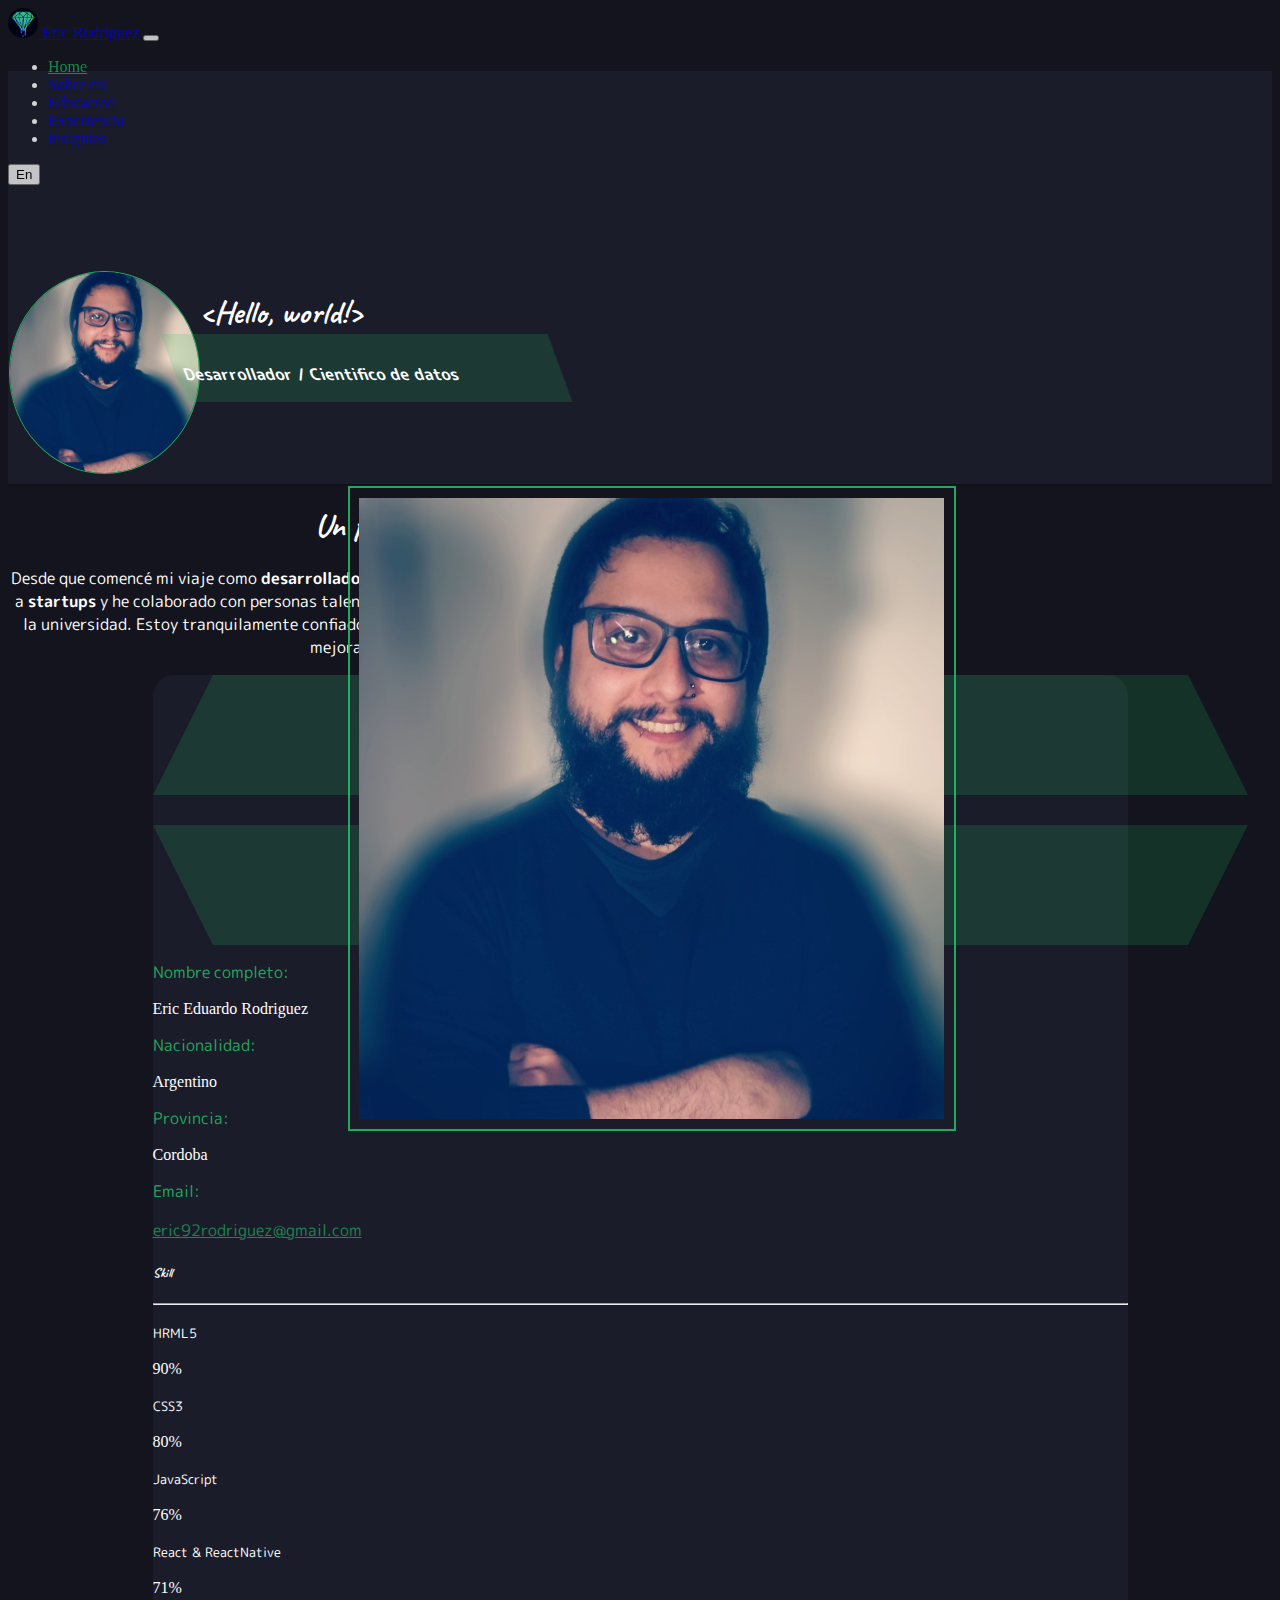
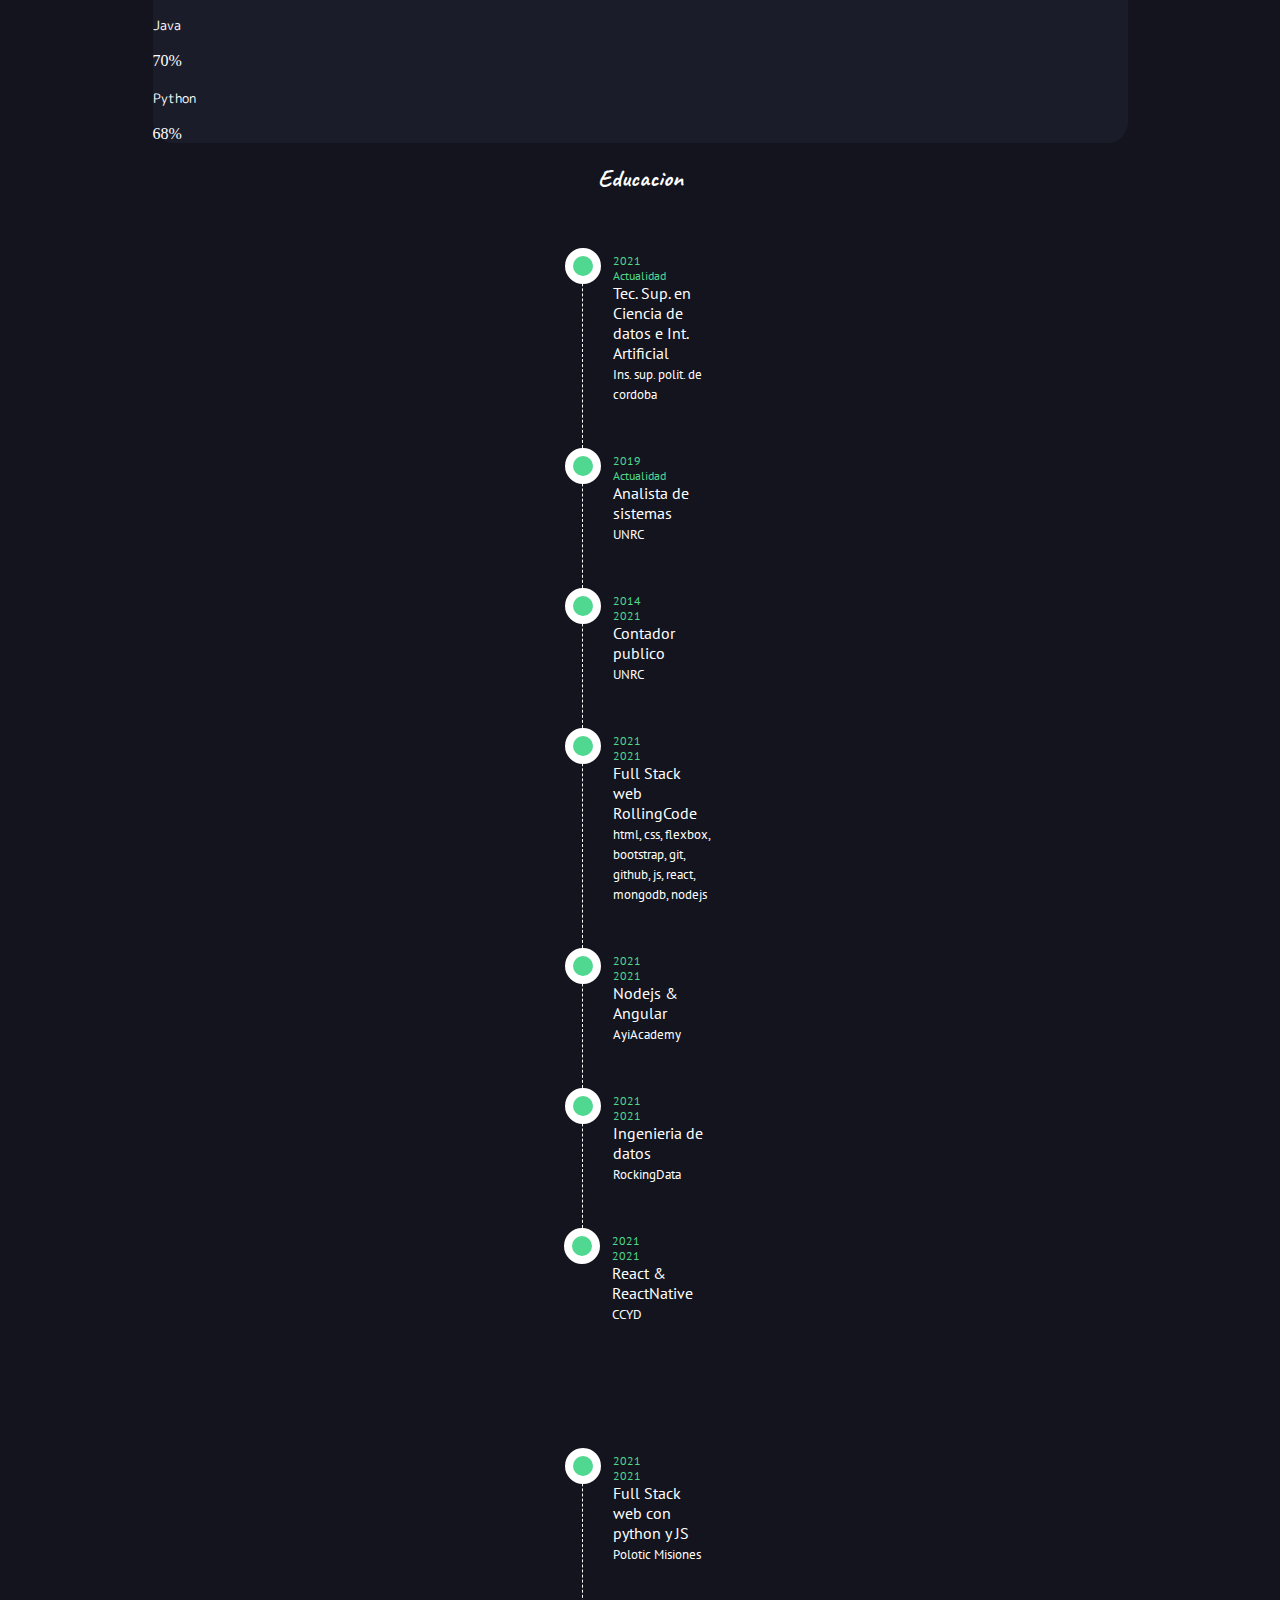
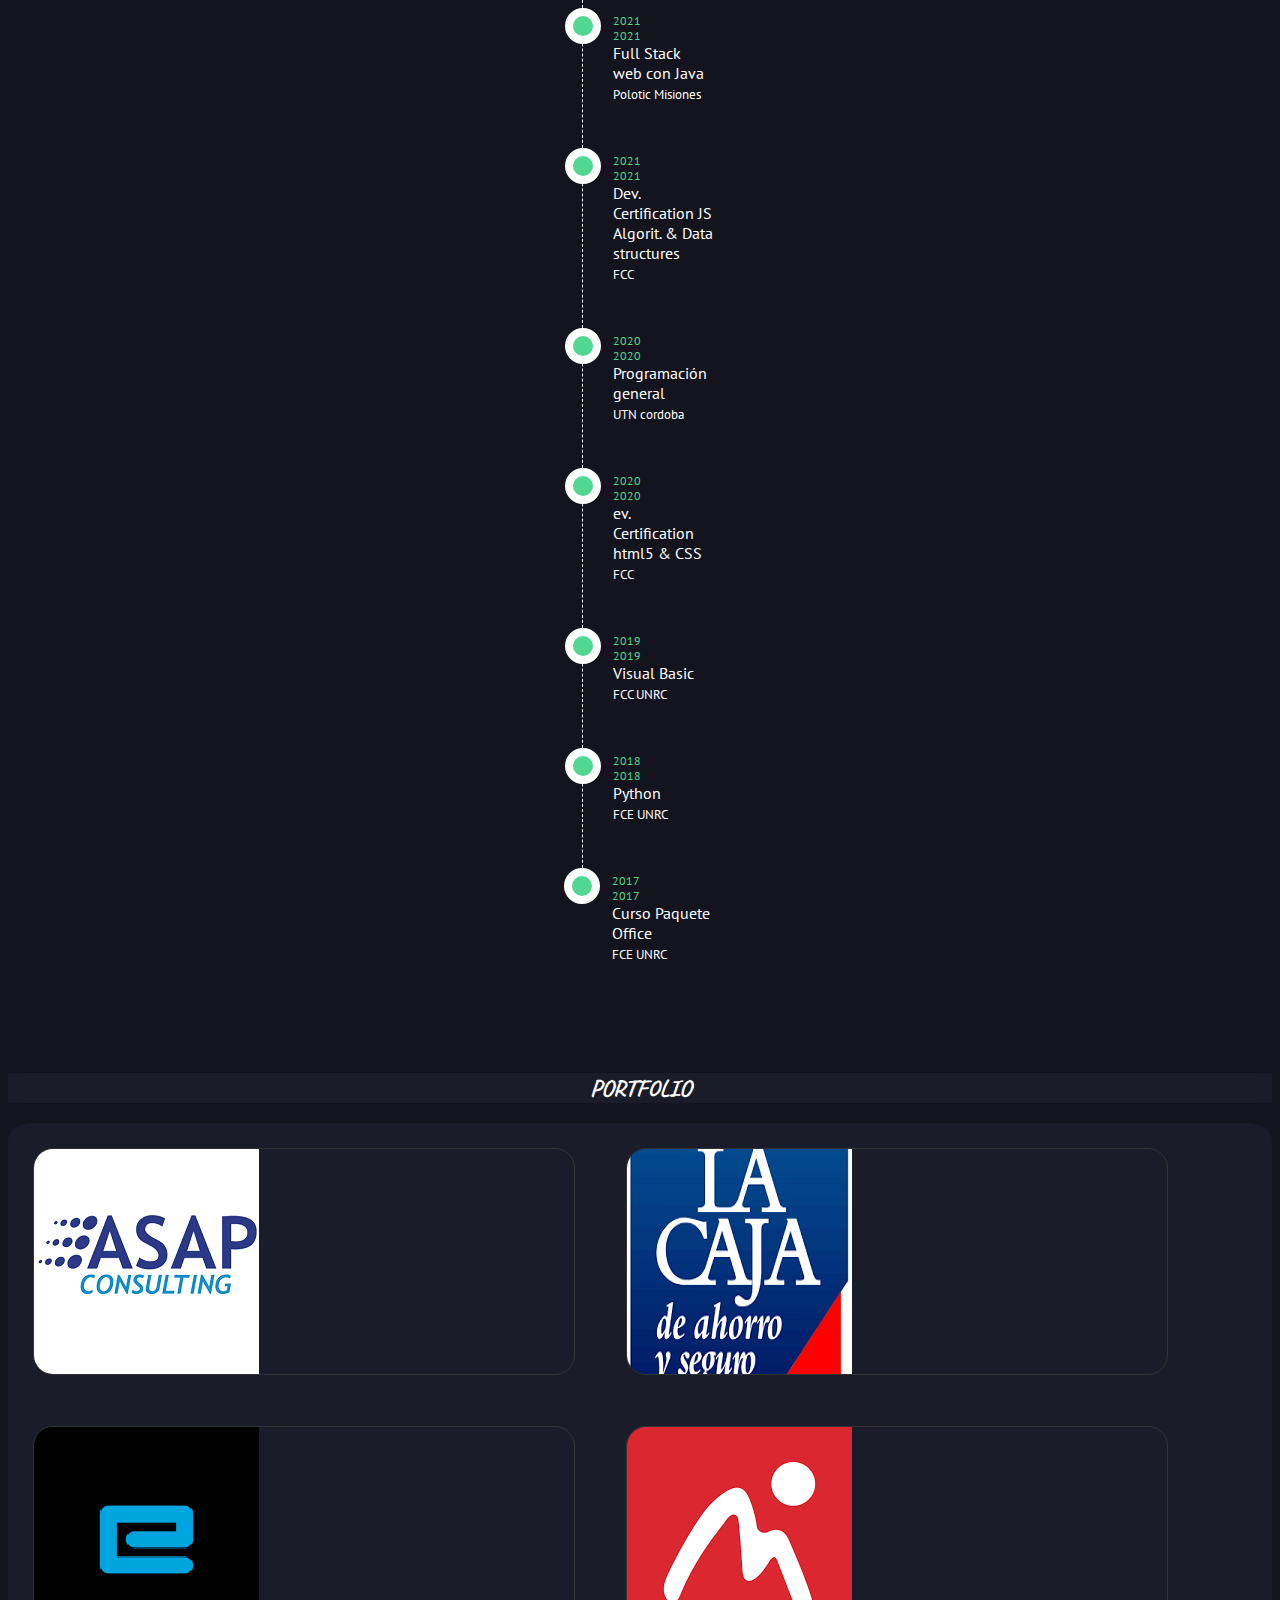
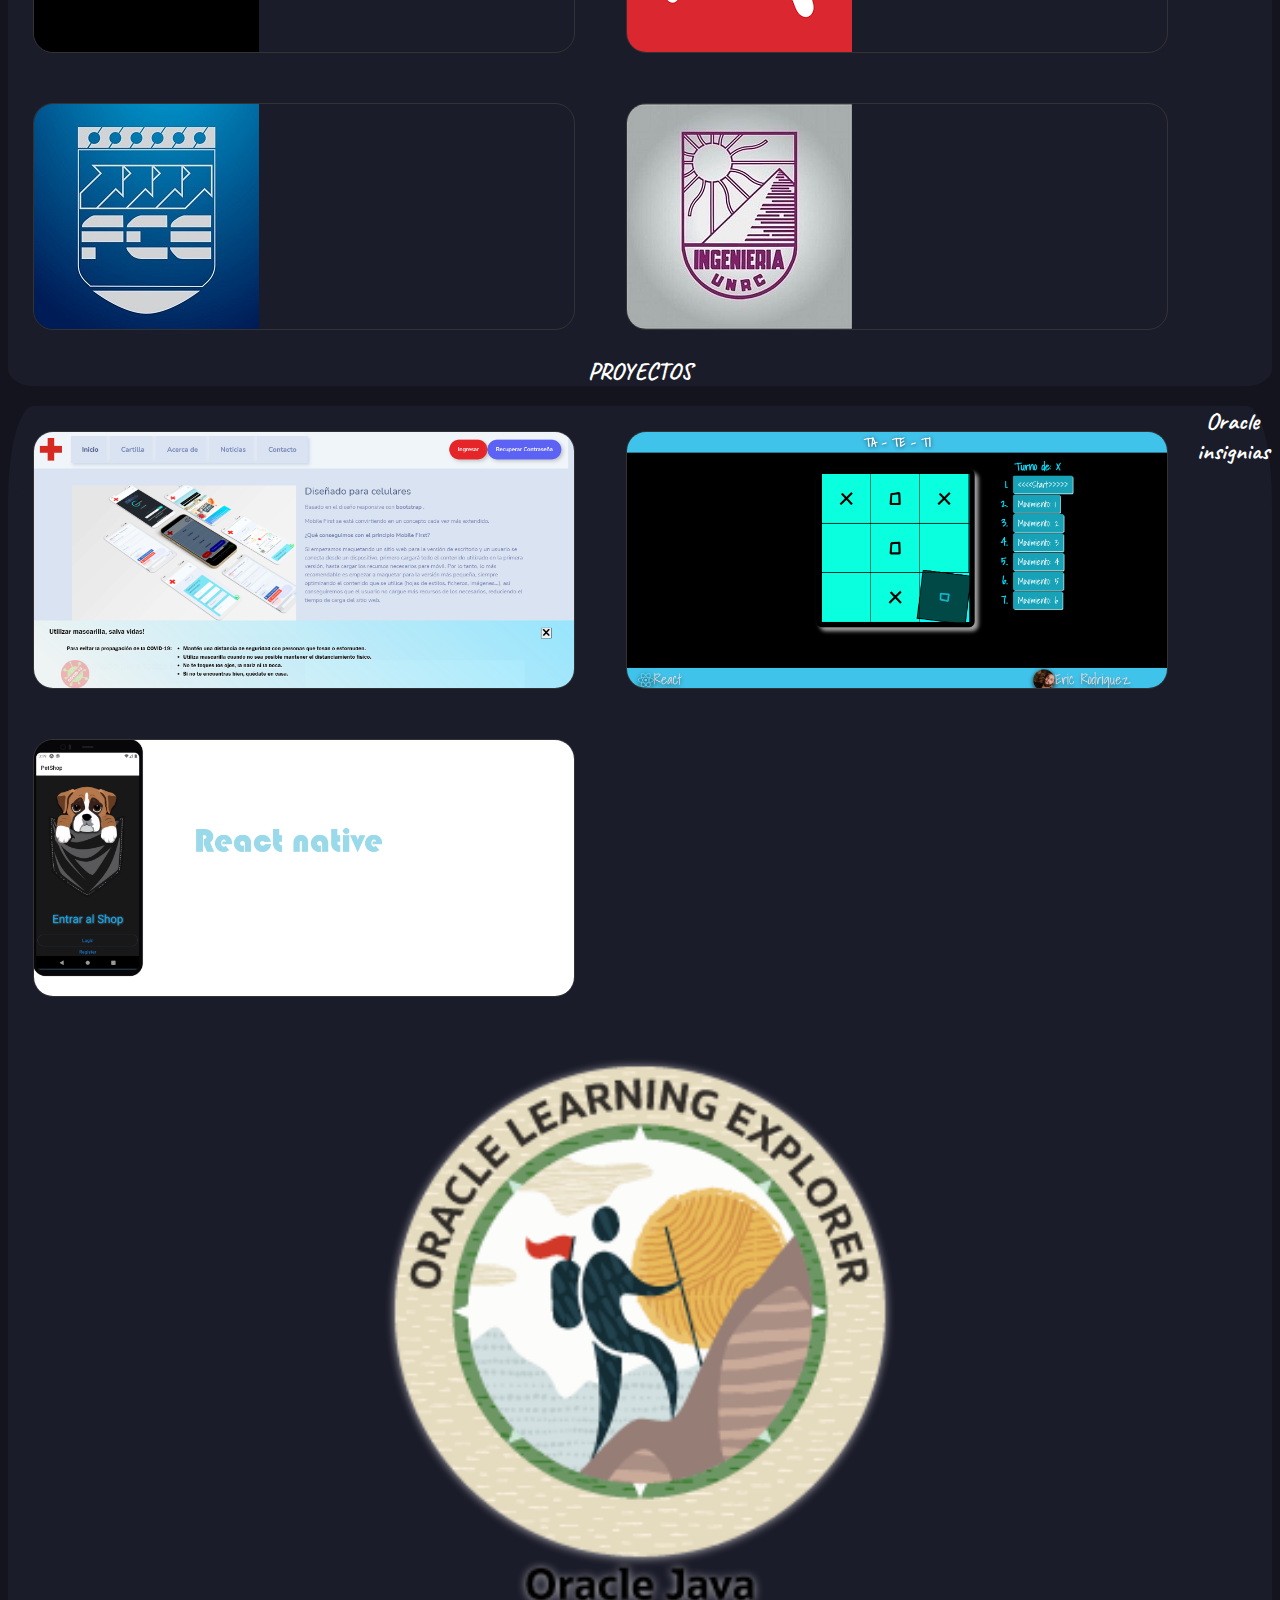
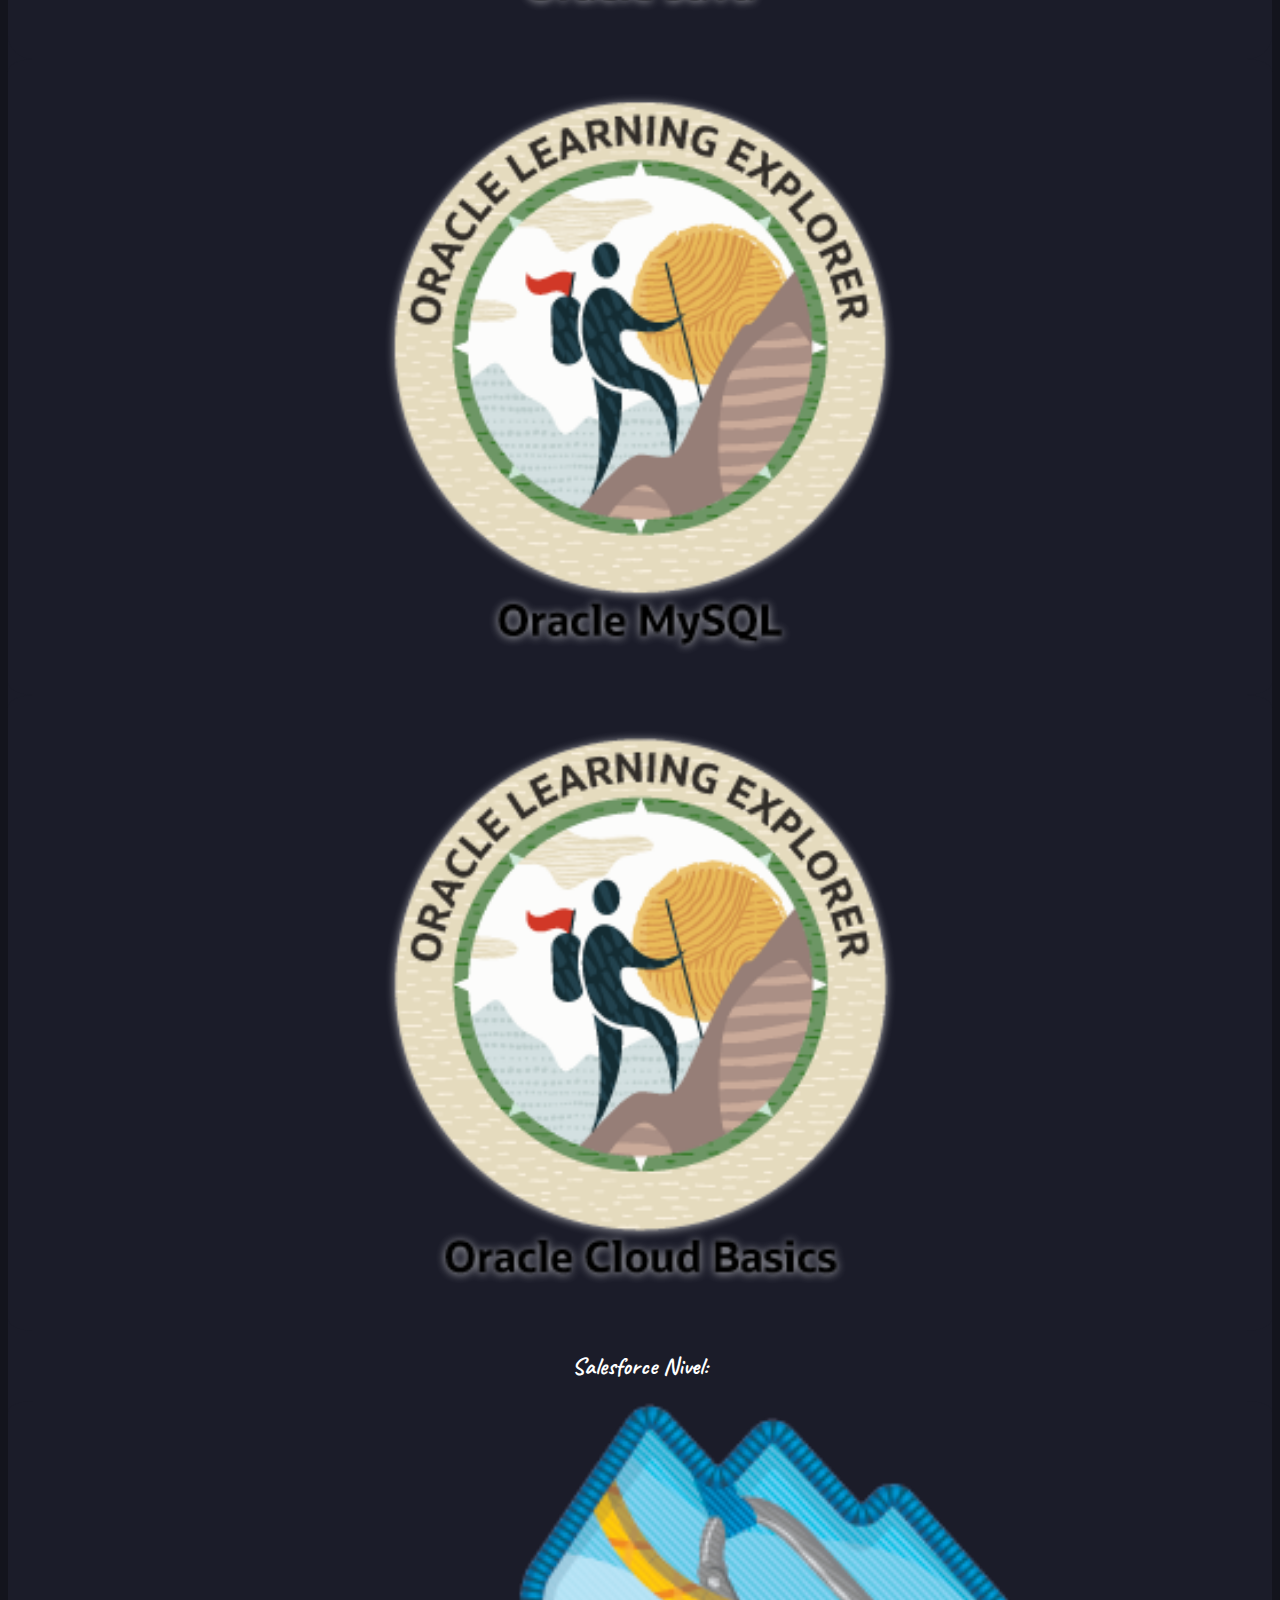
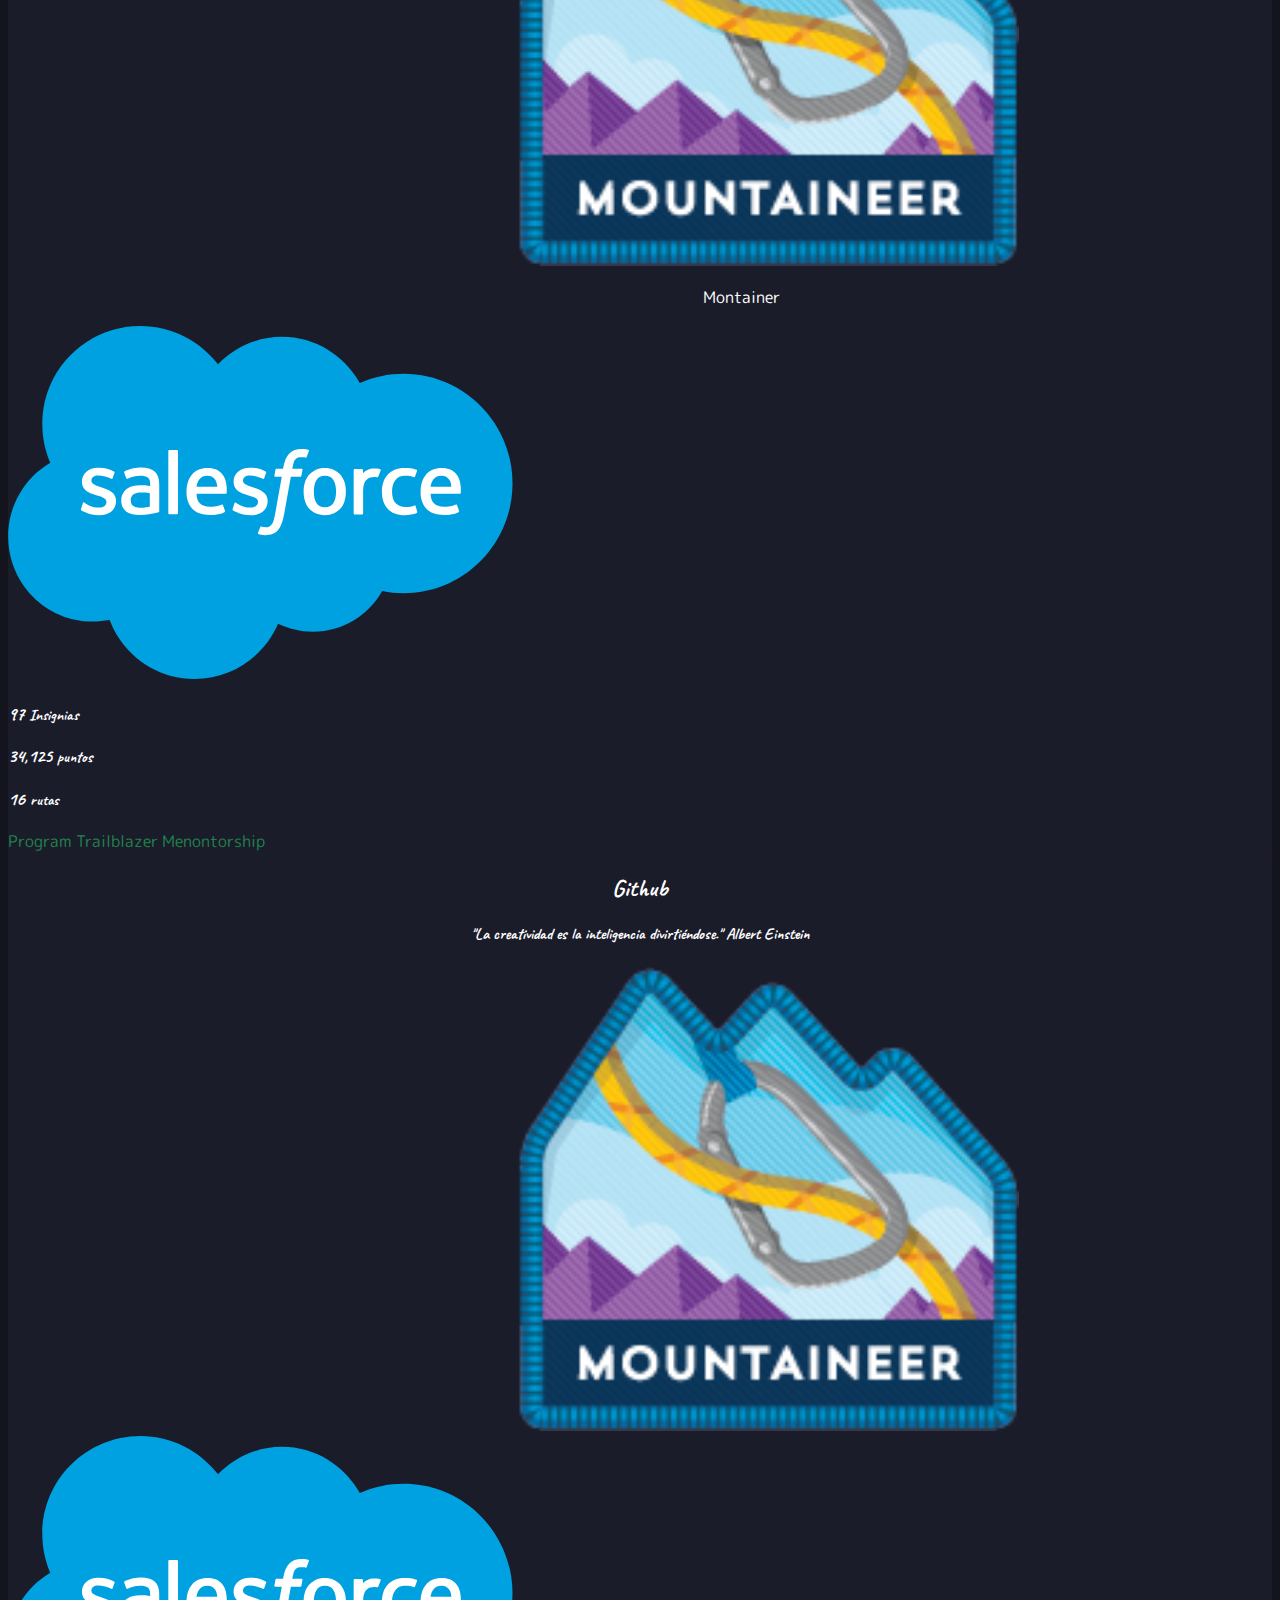
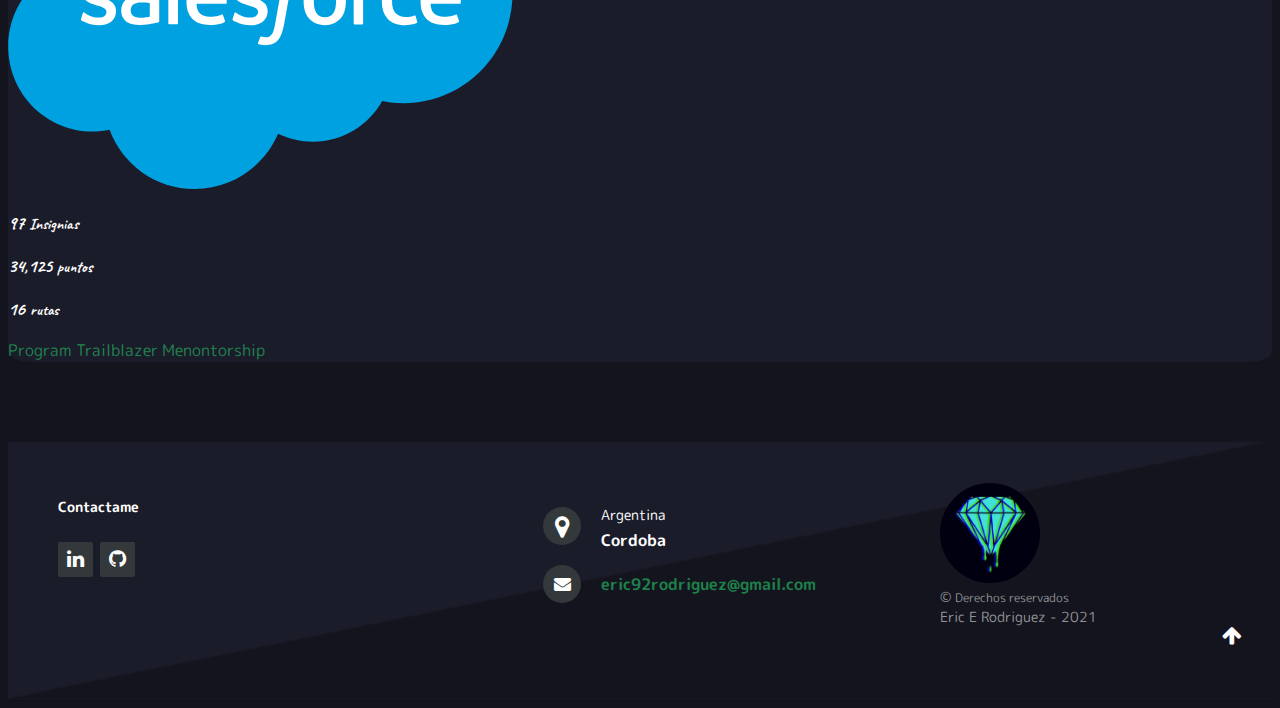
==== index.html @ 69ea4e92 "fonts" ====
<!doctype html>
<html lang="en">

<head>
    <!-- Required meta tags -->
    <meta charset="utf-8">
    <meta name="viewport" content="width=device-width, initial-scale=1">

    <link rel="stylesheet" href="style.css">

    <!-- favicon -->
    <link rel="icon" type="image/png" href="/assets/image/diamondico.png">

    <!-- Bootstrap CSS -->
    <link href="https://cdn.jsdelivr.net/npm/bootstrap@5.0.2/dist/css/bootstrap.min.css" rel="stylesheet" integrity="sha384-EVSTQN3/azprG1Anm3QDgpJLIm9Nao0Yz1ztcQTwFspd3yD65VohhpuuCOmLASjC" crossorigin="anonymous">


    <link href="//netdna.bootstrapcdn.com/font-awesome/4.1.0/css/font-awesome.min.css" rel="stylesheet">


    <title>Hello, world!</title>
</head>

<body>


    <nav class="navbar  navbar-expand-lg navbar-dark bg-dark fixed-top ">
        <div class="container-fluid">
            <a class="navbar-brand" href="#">
                <img src="/assets/image/diamondico.png" alt="" width="30" height="30"> Eric Rodriguez</a>
            <button class="navbar-toggler" type="button" data-bs-toggle="collapse" data-bs-target="#navbarSupportedContent" aria-controls="navbarSupportedContent" aria-expanded="false" aria-label="Toggle navigation">
            <span class="navbar-toggler-icon"></span>
          </button>
            <div class="collapse navbar-collapse" id="navbarSupportedContent">
                <ul class="navbar-nav me-auto mb-2 mb-lg-0">
                    <li class="nav-item">
                        <a class="nav-link active" aria-current="page" href="#" style="color: #0EAC53;">Home</a>
                    </li>
                    <li class="nav-item">
                        <a class="nav-link" href="#about">Sobre mi</a>
                    </li>
                    <li class="nav-item">
                        <a class="nav-link" href="#edu">Educacion</a>
                    </li>
                    <li class="nav-item">
                        <a class="nav-link" href="#exp">Experiencia</a>
                    </li>
                    <li class="nav-item">
                        <a class="nav-link" href="#badg" tabindex="1" aria="true">Insignias</a>
                    </li>
                </ul>
            </div>
            <div class="collapse navbar-collapse" id="navbarSupportedContent" style="margin-right: -50%;">
                <button class="btn btn-outline-success my-2 my-sm-0" type="submit">En</button>
            </div>
        </div>
    </nav>

    <div class="card-distributed">

        <div class="container" id="firstDiv">
            <div class="container" style=" display: flex;padding-top: 10%; align-items: stretch;"><img src="/assets/image/fotos/fc56da23-2086-4c98-8334-37c5fd02825ajgv.jpg" class="img-fluid rounded-start p-1 m-lg-2" alt="Foto de perfil de Eric" id="ericCirce">
                <h1 style="text-align: start; align-items: center;">
                    <h1>&lt;Hello, world!&gt;</h1>
                    <div id="paralelograma">
                        <p style="font-family: sans-serif">Desarrollador / Cientifico de datos</p>
                    </div>

                </h1>

            </div>


        </div>
    </div>

    <div class="container" style="text-align: center;max-width: 800px;" id="about">
        <h1 style="text-align: center">Un poco sobre mi</h1>
        <p style="text-align: center">‎Desde que comencé mi viaje como <b>desarrollador</b> , he hecho trabajo remoto para <b>consultoras</b> , he asesorado a <b>startups</b> y he colaborado con personas talentosas para crear productos digitales para uso <b>educativo</b> en la universidad.
            Estoy tranquilamente confiado, naturalmente curioso, y perpetuamente trabajando en la mejora de mis habilidades.‎</p>
    </div>

    <div class="container">
        <div style="display: flex;
        align-items: center;
        justify-content: center;">
            <div class="card mb-4 m-4 p-4" style="max-width: 1000px;display: flex;
            align-items: center;
            justify-content: end;" id="cardStyle">
                <div class="row g-0">
                    <div class="col-md-4">
                        <div class="trapecio"></div>
                        <div class="shape">

                            <img src="/assets/image/fotos/fc56da23-2086-4c98-8334-37c5fd02825ajgv.jpg" class="img-fluid rounded-start" alt="Foto de perfil de Eric" id="ericCirc"></div>
                        <div class="trapecio-top"></div>
                        <p>
                            <p id="fontGreen">Nombre completo:</p> Eric Eduardo Rodriguez</p>
                        <p>
                            <p id="fontGreen">Nacionalidad:</p> Argentino</p>
                        <p>
                            <p id="fontGreen">Provincia:</p> Cordoba</p>
                        <p>
                            <p id="fontGreen">Email:</p>
                            <p><a href="mailto:eric92rodriguez@gmail.com" id="link">eric92rodriguez@gmail.com</a></p>
                        </p>


                    </div>
                    <div class="col-md-8">
                        <div class="card-body">
                            <h5 class="card-title">Skill</h5>
                            <hr>
                            <p class="card-text"><small class="text-muted">HRML5</small></p>
                            <div class="progress-bar w-90 bg-success progress-bar" style="width: 90%;">90%</div>
                            <p class=" card-text"><small class="text-muted">CSS3</small></p>
                            <div class="progress-bar w-80 bg-success progress-bar" style="width: 80%;">80%</div>
                            <p class="card-text"><small class="text-muted">JavaScript</small></p>
                            <div class="progress-bar w-76 bg-success progress-bar" style="width: 76%;">76%</div>
                            <p class="card-text"><small class="text-muted">React & ReactNative</small></p>
                            <div class="progress-bar w-71 bg-success progress-bar" style="width: 71%;">71%</div>
                            <p class="card-text"><small class="text-muted">Java</small></p>
                            <div class="progress-bar w-70 bg-success progress-bar" style="width: 70%;">70%</div>
                            <p class="card-text"><small class="text-muted">Python</small></p>
                            <div class="progress-bar w-68 bg-success progress-bar" style="width: 68%;">68%</div>

                        </div>
                    </div>
                </div>
            </div>

        </div>

    </div>




    <!-- ==================
    ----------Education----------
    ==================== -->


    <div class="container">

        <div class="box">
            <div class="container-3">
                <h2 style="text-align: center" id="edu">Educacion</h2>
            </div>
        </div>


        <div class="container">
            <div style="display: flex; align-items: center; justify-content: center;">
                <div class="row g-0">
                    <div class="col-md-4">
                        <div class="col-md-2">
                            <div class="card-body">
                                <div class="rb-container">
                                    <ul class="rb">
                                        <li class="rb-item" ng-repeat="itembx">
                                            <div class="timestamp">
                                                2021<br> Actualidad
                                            </div>
                                            <div class="item-title">Tec. Sup. en Ciencia de datos e Int. Artificial<br><small> Ins. sup. polit. de cordoba</small></div>

                                        </li>
                                        <li class="rb-item" ng-repeat="itembx">
                                            <div class="timestamp">
                                                2019<br> Actualidad
                                            </div>
                                            <div class="item-title">Analista de sistemas <br><small> UNRC</small></div>

                                        </li>

                                        <li class="rb-item" ng-repeat="itembx">
                                            <div class="timestamp">
                                                2014<br> 2021
                                            </div>
                                            <div class="item-title">Contador publico <br><small> UNRC</small></div>

                                        </li>
                                        <li class="rb-item" ng-repeat="itembx">
                                            <div class="timestamp">
                                                2021<br> 2021
                                            </div>
                                            <div class="item-title">Full Stack web RollingCode <br><small>html, css, flexbox, bootstrap, git, github, js, react, mongodb, nodejs</small></div>

                                        </li>
                                        <li class="rb-item" ng-repeat="itembx">
                                            <div class="timestamp">
                                                2021<br> 2021
                                            </div>
                                            <div class="item-title">Nodejs & Angular <br><small>AyiAcademy</small></div>

                                        </li>
                                        <li class="rb-item" ng-repeat="itembx">
                                            <div class="timestamp">
                                                2021<br> 2021
                                            </div>
                                            <div class="item-title">Ingenieria de datos <br><small>RockingData</small></div>

                                        </li>

                                        <li class="rb-item" ng-repeat="itembx">
                                            <div class="timestamp">
                                                2021<br> 2021
                                            </div>
                                            <div class="item-title">React & ReactNative <br><small>CCYD</small></div>

                                        </li>


                                    </ul>

                                </div>

                            </div>
                        </div>


                    </div>
                    <div class="col-md-8">
                        <div class="card-body">
                            <div class="rb-container">
                                <ul class="rb">

                                    <li class="rb-item" ng-repeat="itembx">
                                        <div class="timestamp">
                                            2021<br> 2021
                                        </div>
                                        <div class="item-title">Full Stack web con python y JS <br><small>Polotic Misiones</small></div>

                                    </li>
                                    <li class="rb-item" ng-repeat="itembx">
                                        <div class="timestamp">
                                            2021<br> 2021
                                        </div>
                                        <div class="item-title">Full Stack web con Java <br><small>Polotic Misiones</small></div>

                                    </li>
                                    <li class="rb-item" ng-repeat="itembx">
                                        <div class="timestamp">
                                            2021<br> 2021
                                        </div>
                                        <div class="item-title">Dev. Certification JS Algorit. & Data structures <br><small>FCC</small></div>

                                    </li>
                                    <li class="rb-item" ng-repeat="itembx">
                                        <div class="timestamp">
                                            2020<br> 2020
                                        </div>
                                        <div class="item-title">Programación general <br><small>UTN cordoba</small></div>

                                    </li>
                                    <li class="rb-item" ng-repeat="itembx">
                                        <div class="timestamp">
                                            2020<br> 2020
                                        </div>
                                        <div class="item-title">ev. Certification html5 & CSS <br><small>FCC</small></div>

                                    </li>
                                    <li class="rb-item" ng-repeat="itembx">
                                        <div class="timestamp">
                                            2019<br> 2019
                                        </div>
                                        <div class="item-title">Visual Basic<br><small>FCC UNRC</small></div>

                                    </li>
                                    <li class="rb-item" ng-repeat="itembx">
                                        <div class="timestamp">
                                            2018<br> 2018
                                        </div>
                                        <div class="item-title">Python <br><small>FCE UNRC</small></div>

                                    </li>
                                    <li class="rb-item" ng-repeat="itembx">
                                        <div class="timestamp">
                                            2017<br> 2017
                                        </div>
                                        <div class="item-title">Curso Paquete Office<br><small>FCE UNRC</small></div>

                                    </li>



                                </ul>

                            </div>

                        </div>
                    </div>
                </div>
            </div>

        </div>

    </div>


    <!-- ==================
    ----------Portfolio----------
    ==================== -->
    <div class="container p-6" id="cardStyle">
        <div class="container-fluid" id="exp">
            <h2 style="text-align: center">PORTFOLIO</h2>
            <div class="card-group m-4">
                <div class="card" style="border:none" id="cardStyle">
                    <div class="item p-lg-4" style="width: 96%; display: flex; text-align: center; align-items: center;">
                        <img src="/assets/image/asapconsulting.png">
                        <div class="item-overlay bottom" style="display: flex; text-align: center; align-items: center;">Desarrollador FullStack en la SoftwareFactory de ASAP consulting</div>
                    </div>
                </div>
                <div class="card" style="border:none" id="cardStyle">
                    <div class="item p-lg-4" style="width: 96%; display: flex; text-align: center; align-items: center;">
                        <img src="/assets/image/lacaja.png">
                        <div class="item-overlay bottom" style="display: flex; text-align: center; align-items: center;">Proyecto de chat box y dashboard en la caja seguro mediante ASAP Consulting</div>
                    </div>
                </div>
                <div class="card" style="border:none" id="cardStyle">
                    <div class="item p-lg-4" style="width: 96%; display: flex; text-align: center; align-items: center;">
                        <img src="/assets/image/encode.png">
                        <div class="item-overlay bottom" style="display: flex; text-align: center; align-items: center;">Programa de inserción laboral del gobierno de Córdoba en nuevas tecnologías, proyectos en java, c# y .net</div>
                    </div>
                </div>
            </div>
            <div class="card-group m-4">
                <div class="card" style="border:none" id="cardStyle">
                    <div class="item p-lg-4" style="width: 96%; display: flex; text-align: center; align-items: center;">
                        <img src="/assets/image/massviajeros.png">
                        <div class="item-overlay bottom" style="display: flex; text-align: center; align-items: center;">Cientifico de datos, mantenimiento de sistema de datos, desarrollo de huella de carbono y desarrollo de control de geolocalizacion</div>
                    </div>
                </div>
                <div class="card" style="border:none" id="cardStyle">
                    <div class="item p-lg-4" style="width: 96%; display: flex; text-align: center; align-items: center;">
                        <img src="/assets/image/fceunrc.jpg">
                        <div class="item-overlay bottom" style="display: flex; text-align: center; align-items: center;">Ayudante en el equipo dirigido por el Ing. en Software Carlos Dagorret, mantenimiento de sistemas informáticos de la Facultad de Cs. Económicas-UNRC</div>
                    </div>
                </div>
                <div class="card" style="border:none" id="cardStyle">
                    <div class="item p-lg-4" style="width: 96%; display: flex; text-align: center; align-items: center;">
                        <img src="/assets/image/fiunrc.jpg">
                        <div class="item-overlay bottom" style="display: flex; text-align: center; align-items: center;">implementación de un sistema de recolección de datos para medir la factibilidad de pequeñas y medianas empresas en el mercado. BECARIO EN DESARROLLO Y PLANIFICACIÓN DE PYMES</div>
                    </div>
                </div>
            </div>
        </div>
    </div>

    <!-- ==================
    ----------Proyectos----------
    ==================== -->
    <div class="container p-6" id="cardStyle">
        <div class="container-fluid" id="exp">
            <h2 style="text-align: center">PROYECTOS</h2>
            <div class="card-group m-4">
                <div class="card" style="border:none" id="cardStyle">
                    <div class="item p-lg-4" style="width: 96%; display: flex; text-align: center; align-items: center;">
                        <img src="/assets/image/rollingwebboot.png">
                        <div class="item-overlay bottom p-4">
                            <p>Proyecto web Bootstrap - css - html5</p>
                            <a href="https://centro-medico-rollingcode.netlify.app/secciones/aboutus" target="_blank"> <button type="button" class="btn btn-outline-warning">Abrir proyecto</button></a>
                            <a href="https://github.com/EricERodriguez/06-BOOTSTRAP-LAYAOUT-MODAL" target="_blank"> <button type="button" class="btn btn-outline-danger">Abrir Git</button></a>
                        </div>
                    </div>
                </div>
                <div class="card" style="border:none" id="cardStyle">
                    <div class="item p-lg-4" style="width: 96%; display: flex; text-align: center; align-items: center;">
                        <img src="/assets/image/reacttateti.png">
                        <div class="item-overlay bottom p-4">
                            <p>Proyecto React: Ta - te - ti</p>
                            <a href="https://react-tateti.netlify.app/" target="_blank"> <button type="button" class="btn btn-outline-warning">Abrir proyecto</button></a>
                            <a href="https://github.com/EricERodriguez/TATETI-V2" target="_blank"> <button type="button" class="btn btn-outline-danger">Abrir Git</button></a>
                        </div>
                    </div>
                </div>
                <div class="card" style="border:none" id="cardStyle">
                    <div class="item p-lg-4" style="width: 96%; display: flex; text-align: center; align-items: center;">
                        <img src="/assets/image/reactnative.png">
                        <div class="item-overlay bottom p-4">
                            <p>Proyecto ReactNative: Un pet shop</p>
                            <a href="https://appetize.io/embed/xc1w6f1krd589zhp22a0mgftyw?autoplay=false&debug=true&device=pixel4&deviceColor=black&embed=true&launchUrl=exp:%2F%2Fexp.host%2F@eric92rodriguez%2F097637%2Bu!P6p5oq79&orientation=portrait&scale=81&screenOnly=false&xDocMsg=true&xdocMsg=true&params=%7B%22EXKernelLaunchUrlDefaultsKey%22:%22exp:%2F%2Fexp.host%2F@eric92rodriguez%2F097637%2Bu!P6p5oq79%22,%22EXKernelDisableNuxDefaultsKey%22:true%7D&osVersion=10.0"
                                target="_blank"> <button type="button" class="btn btn-outline-warning">Abrir proyecto</button></a>
                            <a href="https://github.com/EricERodriguez/myshop" target="_blank"> <button type="button" class="btn btn-outline-danger">Abrir Git</button></a>
                        </div>
                    </div>
                </div>
            </div>
        </div>
    </div>


    <!-- ==================
    ----------badged----------
    ==================== -->



    <div class="container p-2" id="cardStyle">
        <div class="container-fluid" id="badg">
            <h2 style="text-align: center">Oracle insignias</h2>
            <div class="card-group m-4">
                <div class="card" style="border:none" id="cardStyle">
                    <a href="https://learn.oracle.com/ols/learning-path/java-explorer/40805/79726" target="_blank"><img src="/assets/image/oracle/java.png" style="width: 100%;" id="oracle"></a>
                </div>
                <div class="card" style="border:none" id="cardStyle">
                    <a href="https://learn.oracle.com/ols/learning-path/mysql-explorer/51871/79674" target="_blank" rel="noopener noreferrer"><img src="/assets/image/oracle/MySql .png" style="width: 100%;" id="oracle"></a>
                </div>
                <div class="card" style="border:none" id="cardStyle">
                    <a href="https://learn.oracle.com/ols/learning-path/oracle-cloud-overview/45640/89873" target="_blank" rel="noopener noreferrer"><img src="/assets/image/oracle/Oracle Cloud.png" style="width: 100%;" id="oracle"></a>
                </div>
            </div>
            <h2 style="text-align: center">Salesforce Nivel:</h2>
            <div class="card-group m-4">
                <div class="card" style="border:none" id="cardStyle">
                    <a href="https://trailblazer.me/id?lang=es_MX" target="_blank" rel="noopener noreferrer"><img src="/assets/image/oracle/mountainer salsforce.png" style="width: 40%; margin-left: 40%;" id="salesforce"></a>
                    <p style="width: 40%; margin-left: 55%;" id="salesforce">Montainer</p>

                </div>
                <div class="card" style="border:none" id="salesforcet">
                    <a href="https://www.salesforce.com/es//" target="_blank" rel="noopener noreferrer"><img src="./assets/image/oracle/salesforce.svg" style="width: 40%;"></a>
                    <h3>97 <small>Insignias</small> </h3>
                    <h3>34,125 <small>puntos</small> </h3>
                    <h3>16 <small>rutas</small> </h3>
                    <a href="https://trailhead.salesforce.com/trailblazerconnect/mentorship" target="_blank" rel="noopener noreferrer" style="text-decoration:none">
                        <p id="link">Program Trailblazer Menontorship</p>
                    </a>
                </div>
            </div>
            <h2 style="text-align: center">Github</h2>
            <h4 style="text-align: center">"La creatividad es la inteligencia divirtiéndose." Albert Einstein</h4>
            <div class="card-group m-4">
                <div class="card" style="border:none" id="cardStyle">
                    <a href="https://trailblazer.me/id?lang=es_MX" target="_blank" rel="noopener noreferrer"><img src="/assets/image/oracle/mountainer salsforce.png" style="width: 40%; margin-left: 40%;" id="salesforce"></a>


                </div>
                <div class="card" style="border:none" id="salesforcet">
                    <a href="https://www.salesforce.com/es//" target="_blank" rel="noopener noreferrer"><img src="./assets/image/oracle/salesforce.svg" style="width: 40%;"></a>
                    <h3>97 <small>Insignias</small> </h3>
                    <h3>34,125 <small>puntos</small> </h3>
                    <h3>16 <small>rutas</small> </h3>
                    <a href="https://trailhead.salesforce.com/trailblazerconnect/mentorship" target="_blank" rel="noopener noreferrer" style="text-decoration:none">
                        <p id="link">Program Trailblazer Menontorship</p>
                    </a>
                </div>
            </div>

        </div>
    </div>

    <!-- ==================
    ----------footer----------
    ==================== -->
    <footer class="footer-distributed">


        <div class="footer-left">
            <p class="footer-company-about">
                <span>Contactame</span>
            </p>
            <div class="footer-icons">

                <a href="https://www.linkedin.com/in/eric-rodriguez-694664a0/" target="_blank"><i class="fa fa-linkedin" id="icono"></i></a>
                <a href="https://github.com/EricERodriguez" target="_blank"><i class="fa fa-github" id="icono"></i></a>

            </div>



        </div>

        <div class="footer-center">

            <div>
                <i class="fa fa-map-marker"></i>
                <p><span>Argentina</span> Cordoba</p>
            </div>



            <div>
                <i class="fa fa-envelope"></i>
                <p><a href="mailto:eric92rodriguez@gmail.com" id="link">eric92rodriguez@gmail.com</a></p>
            </div>

        </div>

        <div class="footer-right">



            <div class="footer-icons">

                <img SRC="./assets/image/diamond.jpg" ALT="" WIDTH=100 HEIGHT=100 style="border-radius: 50% !important;margin-top: -17%;">

                <p class="footer-company-name">
                    &copy; <small>Derechos reservados</small>

                </p>

                <p class="footer-company-name">Eric E Rodriguez - 2021</p>

            </div>

        </div>
        <div style="padding-left: 100%;">
            <a href="#"><i class="fa fa-arrow-up fa-lg" id="icono" ></i></a>
        </div>


    </footer>



    <!-- Optional JavaScript; choose one of the two! -->

    <!-- Option 1: Bootstrap Bundle with Popper -->
    <script src="https://cdn.jsdelivr.net/npm/bootstrap@5.0.2/dist/js/bootstrap.bundle.min.js" integrity="sha384-MrcW6ZMFYlzcLA8Nl+NtUVF0sA7MsXsP1UyJoMp4YLEuNSfAP+JcXn/tWtIaxVXM" crossorigin="anonymous"></script>

    <!-- <script src="https://cdn.jsdelivr.net/npm/@popperjs/core@2.9.2/dist/umd/popper.min.js" integrity="sha384-IQsoLXl5PILFhosVNubq5LC7Qb9DXgDA9i+tQ8Zj3iwWAwPtgFTxbJ8NT4GN1R8p" crossorigin="anonymous"></script>
    <script src="https://cdn.jsdelivr.net/npm/bootstrap@5.0.2/dist/js/bootstrap.min.js" integrity="sha384-cVKIPhGWiC2Al4u+LWgxfKTRIcfu0JTxR+EQDz/bgldoEyl4H0zUF0QKbrJ0EcQF" crossorigin="anonymous"></script>

    <script src="https://cdn.jsdelivr.net/npm/bootstrap@5.0.2/dist/js/bootstrap.bundle.min.js" integrity="sha384-MrcW6ZMFYlzcLA8Nl+NtUVF0sA7MsXsP1UyJoMp4YLEuNSfAP+JcXn/tWtIaxVXM" crossorigin="anonymous"></script> -->

    <!-- Option 2: Separate Popper and Bootstrap JS -->
    <!--
    <script src="https://cdn.jsdelivr.net/npm/@popperjs/core@2.9.2/dist/umd/popper.min.js" integrity="sha384-IQsoLXl5PILFhosVNubq5LC7Qb9DXgDA9i+tQ8Zj3iwWAwPtgFTxbJ8NT4GN1R8p" crossorigin="anonymous"></script>
    <script src="https://cdn.jsdelivr.net/npm/bootstrap@5.0.2/dist/js/bootstrap.min.js" integrity="sha384-cVKIPhGWiC2Al4u+LWgxfKTRIcfu0JTxR+EQDz/bgldoEyl4H0zUF0QKbrJ0EcQF" crossorigin="anonymous"></script>
    -->
</body>

</html>
---- style.css ----
/*-------------------
/*--------global---------
--------------------*/

@import url('https://fonts.googleapis.com/css2?family=Spectral:wght@300&display=swap');
@import url("https://fonts.googleapis.com/css2?family=PT+Sans&display=swap");
@import url('https://fonts.googleapis.com/css2?family=Caveat:wght@700&display=swap');
@import url('https://fonts.googleapis.com/css2?family=Caveat:wght@500&display=swap');
@import url('https://fonts.googleapis.com/css2?family=M+PLUS+Rounded+1c&display=swap');
body {
    background: #13141D !important;
    color: #fff !important;
}

h1 {
    font-family: 'Caveat', cursive !important;
}

h2,
h3,
h4,
h5 {
    font-family: 'Caveat', cursive !important;
}

p {
    font-family: 'M PLUS Rounded 1c', sans-serif !important;
}

#cardStyle,
#salesforcet {
    background-color: #1B1C29 !important;
    border-radius: 2% !important;
}

#fontGreen {
    color: #23c167dc;
}

a:hover {
    color: #23c167dc
}

#link {
    color: #23c167a2;
}

#link:hover {
    color: #23c167dc;
}


/*-------------------
/*--------NavBar---------
--------------------*/

.navbar {
    opacity: 80%;
    filter: (opacity=50);
}


/*-------------------
/*--------varios---------
--------------------*/

.card-distributed {
    background-color: #1B1C29;
    box-shadow: 0 1px 1px 0 rgba(0, 0, 0, 0.12);
    box-sizing: border-box;
    width: 100%;
    text-align: left;
    font: bold 16px sans-serif;
    padding: 10px 1px;
    margin-top: -9%;
}

#ericCirce {
    width: 15%;
    border-radius: 50% !important;
    border: 1px solid #23c167dc;
}

#ericCirc {
    width: 60%;
    border: 2px solid #23c167dc;
    padding: 1%;
    margin-left: 20%;
    z-index: 1000;
}

#firstDiv {
    margin-top: 5%;
}


/*-------------------
/*--------Figuras geometricas---------
--------------------*/

.trapecio {
    width: 100%;
    height: 0;
    margin-bottom: -31.74%;
    border-right: 60px solid transparent;
    border-left: 60px solid transparent;
    border-bottom: 120px solid #23c1672d;
}

.trapecio-top {
    width: 100%;
    height: 0px;
    margin-top: -31.74%;
    border-right: 60px solid transparent;
    border-left: 60px solid transparent;
    border-top: 120px solid #23c1672d;
}

#paralelograma {
    margin-top: 5%;
    margin-left: -15%;
    padding-top: 1%;
    padding-left: 0.7%;
    width: 30%;
    height: 50%;
    -webkit-transform: skew(20deg);
    -moz-transform: skew(20deg);
    -o-transform: skew(20deg);
    background: #23c1672d;
}

footer {
    height: 100%;
    background: linear-gradient(to bottom right, transparent 49.5%, #13141D 50%) right/100% 100% no-repeat;
}


/*-------------------
/*--------portafolio---------
--------------------*/

.item:hover .item-overlay.bottom {
    bottom: 0;
}

.item-overlay {
    position: absolute;
    top: 0;
    right: 0;
    bottom: 0;
    left: 0;
    background: #23c167dc;
    color: rgb(255, 255, 255);
    overflow: hidden;
    text-align: center;
    width: 100%;
    -moz-transition: top 0.3s, right 0.3s, bottom 0.3s, left 0.3s;
    -webkit-transition: top 0.3s, right 0.3s, bottom 0.3s, left 0.3s;
    transition: top 0.3s, right 0.3s, bottom 0.3s, left 0.3s;
}

.item-overlay.top {
    top: 100%;
}

.item-overlay.bottom {
    bottom: 100%;
}

.item {
    position: relative;
    border: 1px solid #333;
    float: left;
    margin: 2%;
    overflow: hidden;
    width: 21%;
    max-width: 540px;
    border-radius: 20px;
}

.item img {
    max-width: 100%;
}


/*-------------------
/*--------education---------
--------------------*/

.rightbox {
    /* padding: 0em 34rem 0em 0em; */
    height: 100%;
}

.rb-container {
    font-family: "PT Sans", sans-serif;
    width: 30%;
    margin: auto;
    display: block;
    /* position: relative; */
}

.rb-container ul.rb {
    margin: 2.5em 0;
    padding: 0;
    display: inline-block;
}

.rb-container ul.rb li {
    list-style: none;
    margin: auto;
    /* margin-left: 10em; */
    /* min-height: 50px; */
    border-left: 1px dashed #fff;
    padding: 0 0 50px 30px;
    position: relative;
}

.rb-container ul.rb li:last-child {
    border-left: 0;
}

.rb-container ul.rb li::before {
    position: absolute;
    left: -18px;
    top: -5px;
    content: " ";
    border: 8px solid rgba(255, 255, 255, 1);
    border-radius: 500%;
    background: #50d890;
    height: 20px;
    width: 20px;
    transition: all 500ms ease-in-out;
}

.rb-container ul.rb li:hover::before {
    border-color: #232931;
    transition: all 1000ms ease-in-out;
}

ul.rb li .timestamp {
    color: #50d890;
    position: relative;
    width: 100px;
    font-size: 12px;
}

.item-title {
    color: rgb(255, 255, 255);
}

input::placeholder {
    padding: 5em 5em 1em 1em;
    color: #50d890;
}


/*-------------------
/*--------badged---------
--------------------*/

#oracle {
    filter: drop-shadow(0 1px 5px rgba(255, 255, 255, 0.7));
}

@media (max-width: 575px) {
    #salesforce {
        margin-left: 0 !important;
        text-align: center !important;
        align-items: center !important;
        margin-left: 30% !important;
    }
    .container {
        margin-top: 20%;
    }
    #salesforcet {
        background-color: #1B1C29 !important;
        margin-left: 0 !important;
        text-align: center !important;
        align-items: center !important;
        margin-left: -1% !important;
    }
    #paralelograma {
        margin-top: 10%;
        margin-left: -23%;
        padding-top: 1%;
        padding-left: 0.7%;
        width: 40%;
        height: 10%;
        -webkit-transform: skew(20deg);
        -moz-transform: skew(20deg);
        -o-transform: skew(20deg);
        background: #23c1672d;
    }
    #ericCirce {
        width: 30%;
        border-radius: 50% !important;
        border: 1px solid #23c167dc;
    }
}


/*-------------------
/*--------footer---------
--------------------*/

.footer-distributed {
    background-color: #1B1C29;
    box-shadow: 0 1px 1px 0 rgba(0, 0, 0, 0.12);
    box-sizing: border-box;
    width: 100%;
    text-align: left;
    font: bold 16px sans-serif;
    padding: 55px 50px;
    margin-top: 80px;
}

.footer-distributed .footer-left,
.footer-distributed .footer-center,
.footer-distributed .footer-right {
    display: inline-block;
    vertical-align: top;
}


/* Footer left */

.footer-distributed .footer-left {
    width: 40%;
}


/* The company logo */

.footer-distributed h3 {
    color: #ffffff;
    font: normal 36px "Cookie", cursive;
    margin: 0;
}

.footer-distributed h3 span {
    color: #5383d3;
}


/* Footer links */

.footer-distributed .footer-links {
    color: #ffffff;
    margin: 20px 0 12px;
    padding: 0;
}

.footer-distributed .footer-links a {
    display: inline-block;
    line-height: 1.8;
    text-decoration: none;
    color: inherit;
}

.footer-distributed .footer-company-name {
    color: #8f9296;
    font-size: 14px;
    font-weight: normal;
    margin: 0;
}


/* Footer Center */

.footer-distributed .footer-center {
    width: 35%;
}

.footer-distributed .footer-center i {
    background-color: #33383b;
    color: #ffffff;
    font-size: 25px;
    width: 38px;
    height: 38px;
    border-radius: 50%;
    text-align: center;
    line-height: 42px;
    margin: 10px 15px;
    vertical-align: middle;
}

.footer-distributed .footer-center i.fa-envelope {
    font-size: 17px;
    line-height: 38px;
}

.footer-distributed .footer-center p {
    display: inline-block;
    color: #ffffff;
    vertical-align: middle;
    margin: 0;
}

.footer-distributed .footer-center p span {
    display: block;
    font-weight: normal;
    font-size: 14px;
    line-height: 2;
}

.footer-distributed .footer-center p a {
    color: #5383d3;
    text-decoration: none;
}


/* Footer Right */

.footer-distributed .footer-right {
    width: 20%;
}

.footer-distributed .footer-company-about {
    line-height: 20px;
    color: #92999f;
    font-size: 13px;
    font-weight: normal;
    margin: 0;
}

.footer-distributed .footer-company-about span {
    display: block;
    color: #ffffff;
    font-size: 14px;
    font-weight: bold;
    margin-bottom: 20px;
}

.footer-distributed .footer-icons {
    margin-top: 25px;
}

.footer-distributed .footer-icons a {
    display: inline-block;
    width: 35px;
    height: 35px;
    cursor: pointer;
    background-color: #33383b;
    border-radius: 2px;
    font-size: 20px;
    color: #ffffff;
    text-align: center;
    line-height: 35px;
    margin-right: 3px;
    margin-bottom: 5px;
}

#icono:hover {
    color: #50d890;
    zoom: 1.3;
}

#icono {
    color: #fdfdfd;
}


/* If you don't want the footer to be responsive, remove these media queries */

@media (max-width: 880px) {
    .footer-distributed {
        font: bold 14px sans-serif;
    }
    .footer-distributed .footer-left,
    .footer-distributed .footer-center,
    .footer-distributed .footer-right {
        display: block;
        width: 100%;
        margin-bottom: 40px;
        text-align: center;
    }
    .footer-distributed .footer-center i {
        margin-left: 0;
    }
}
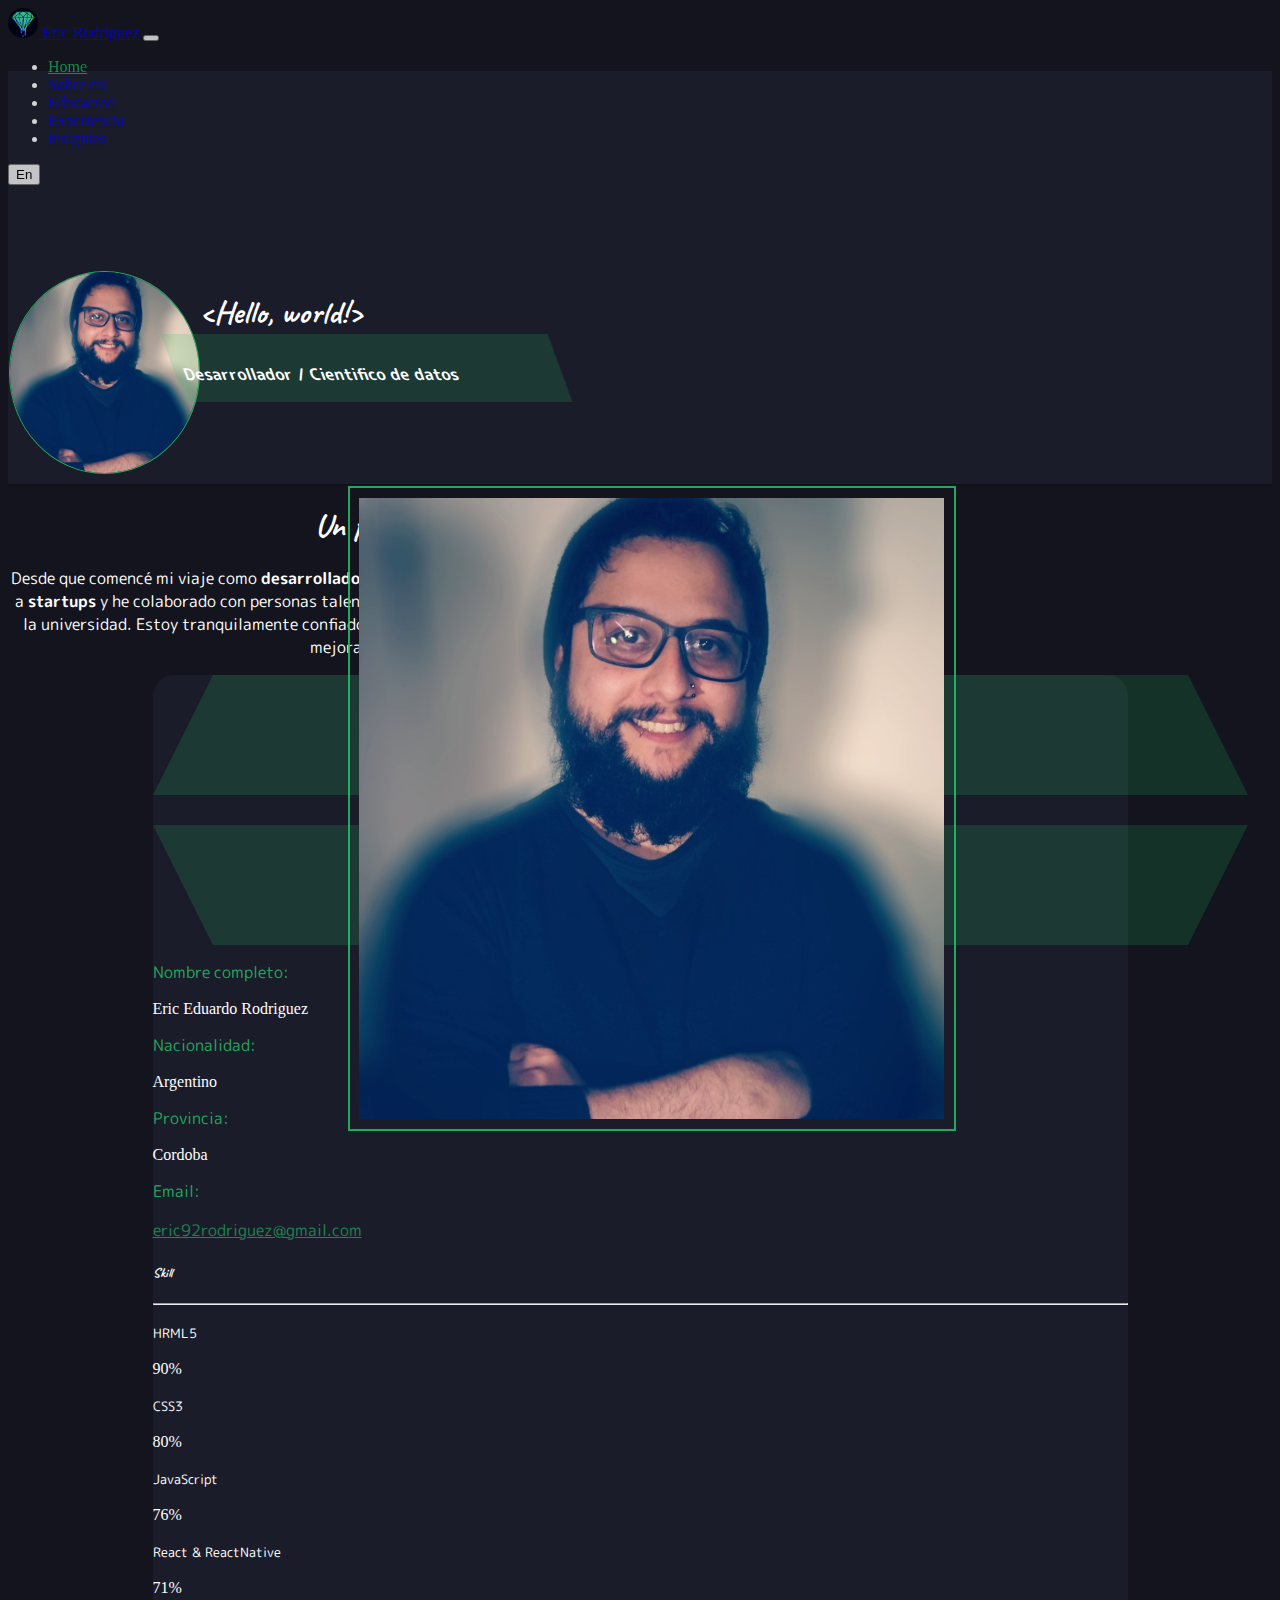
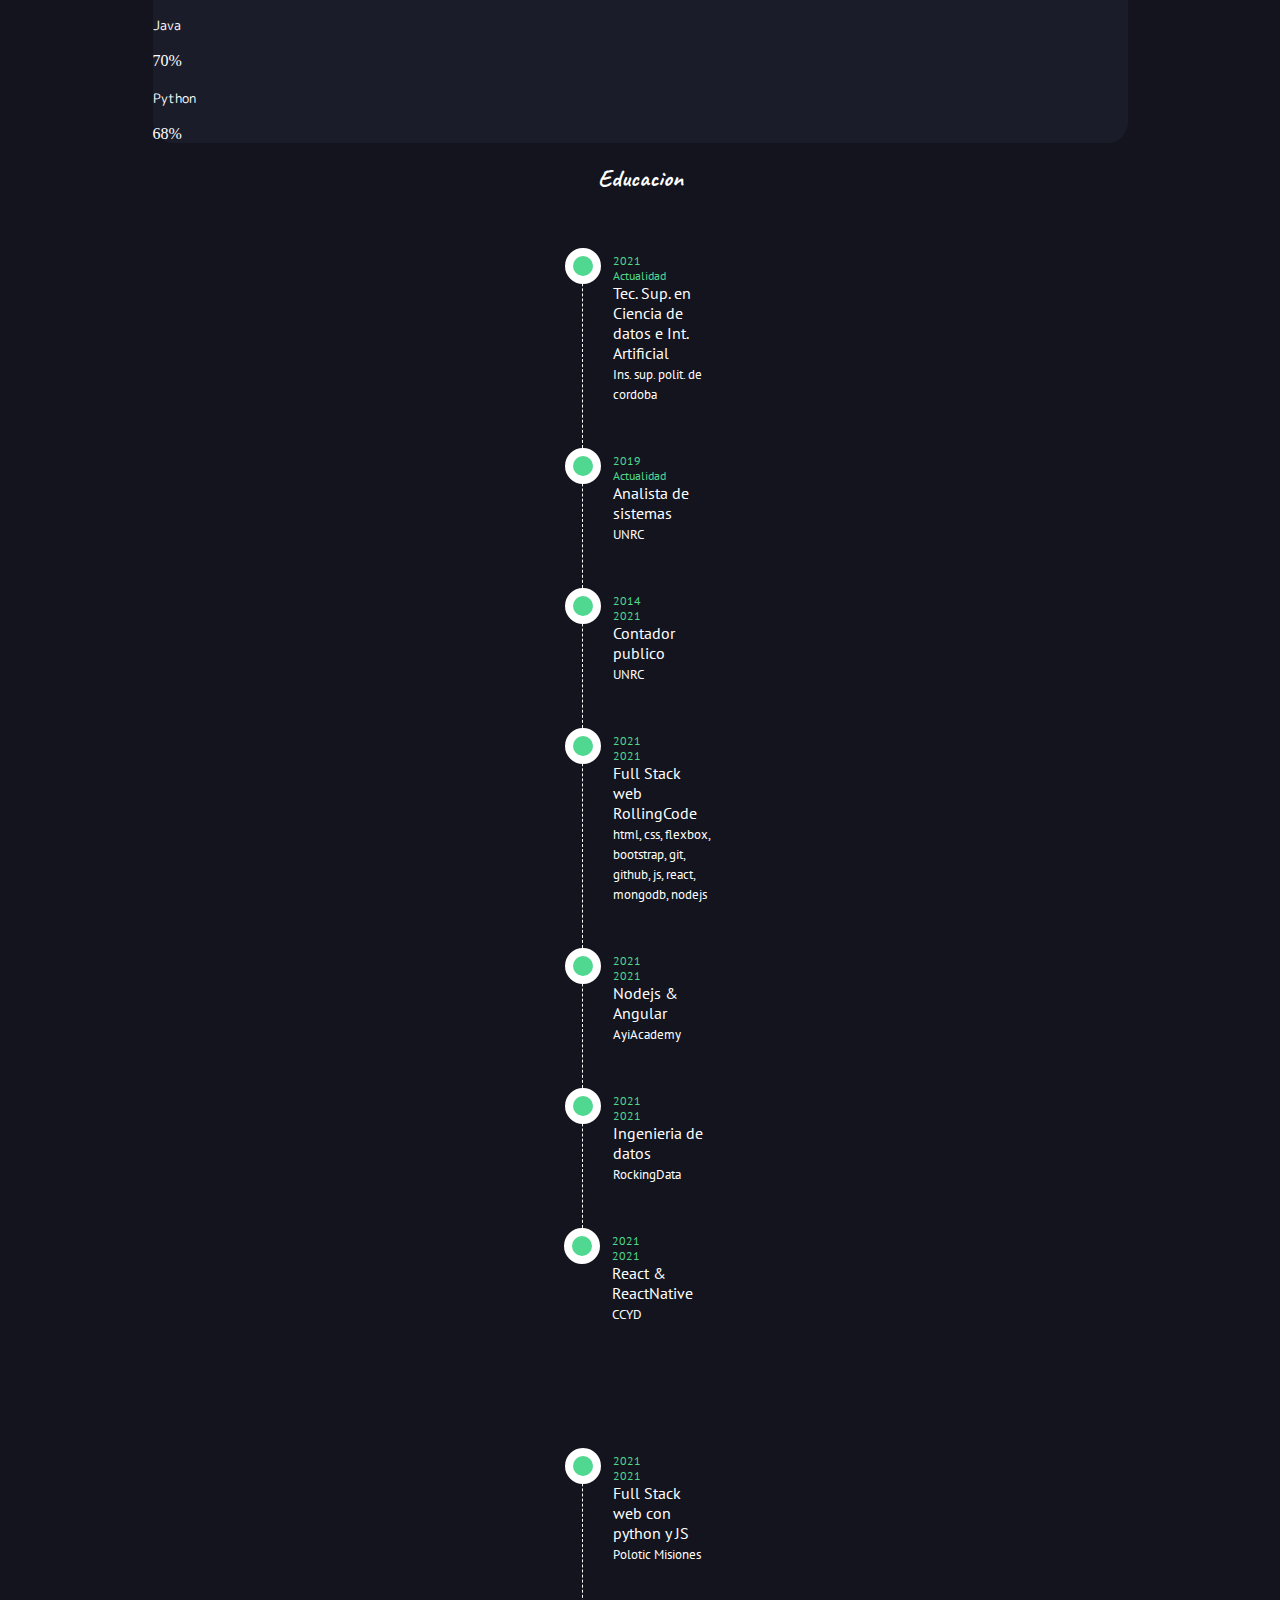
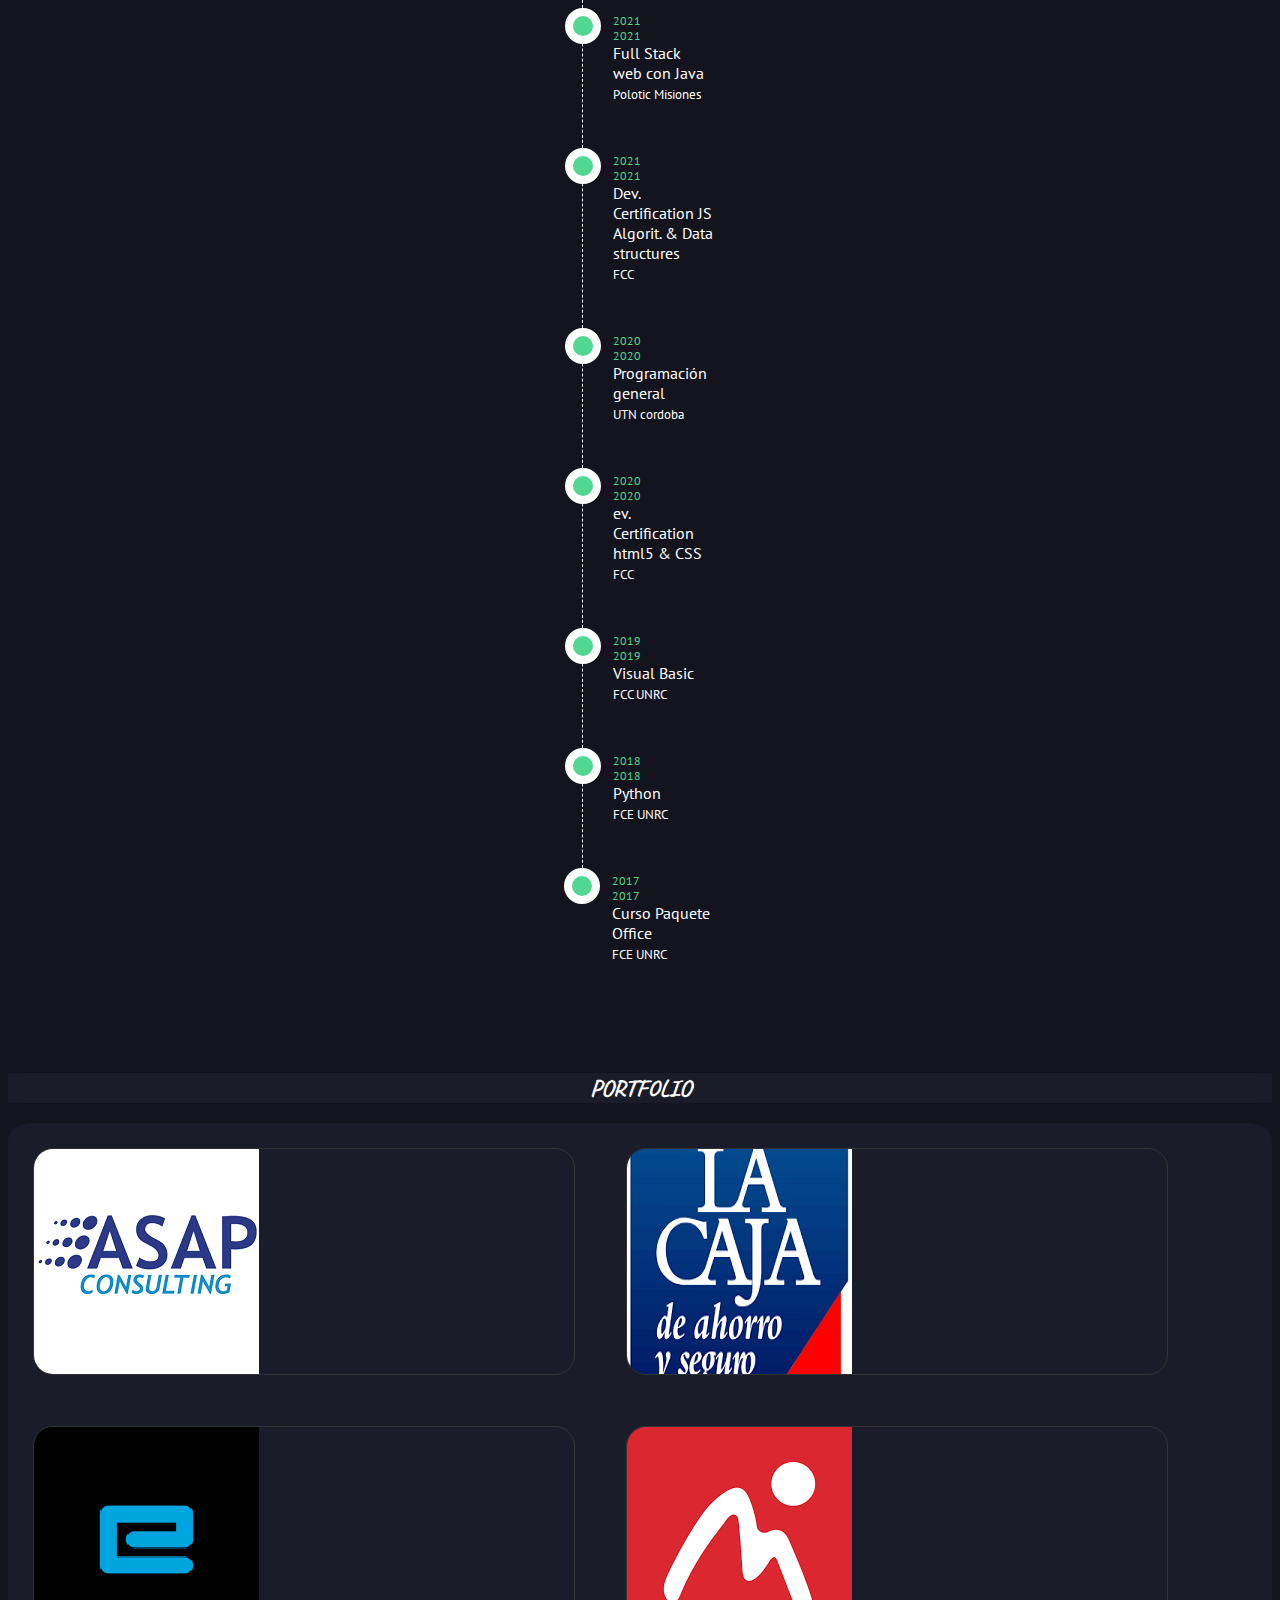
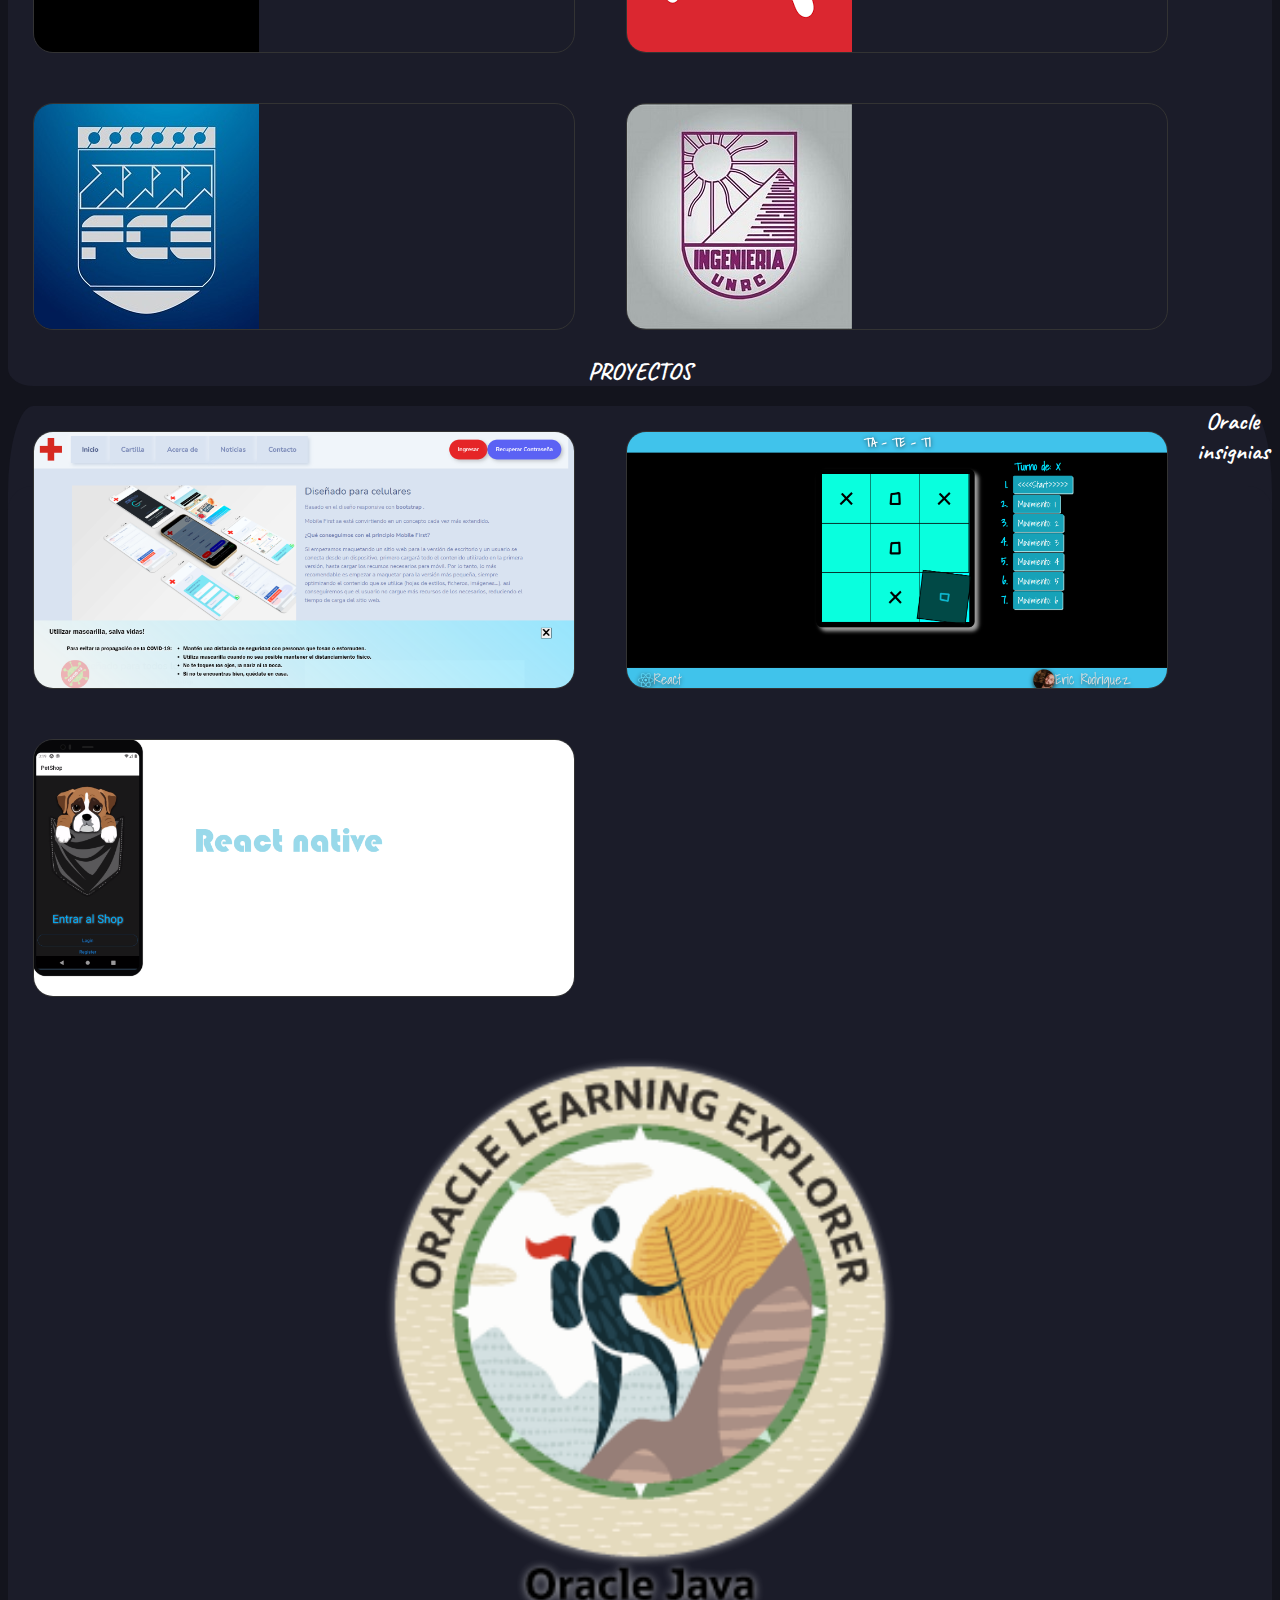
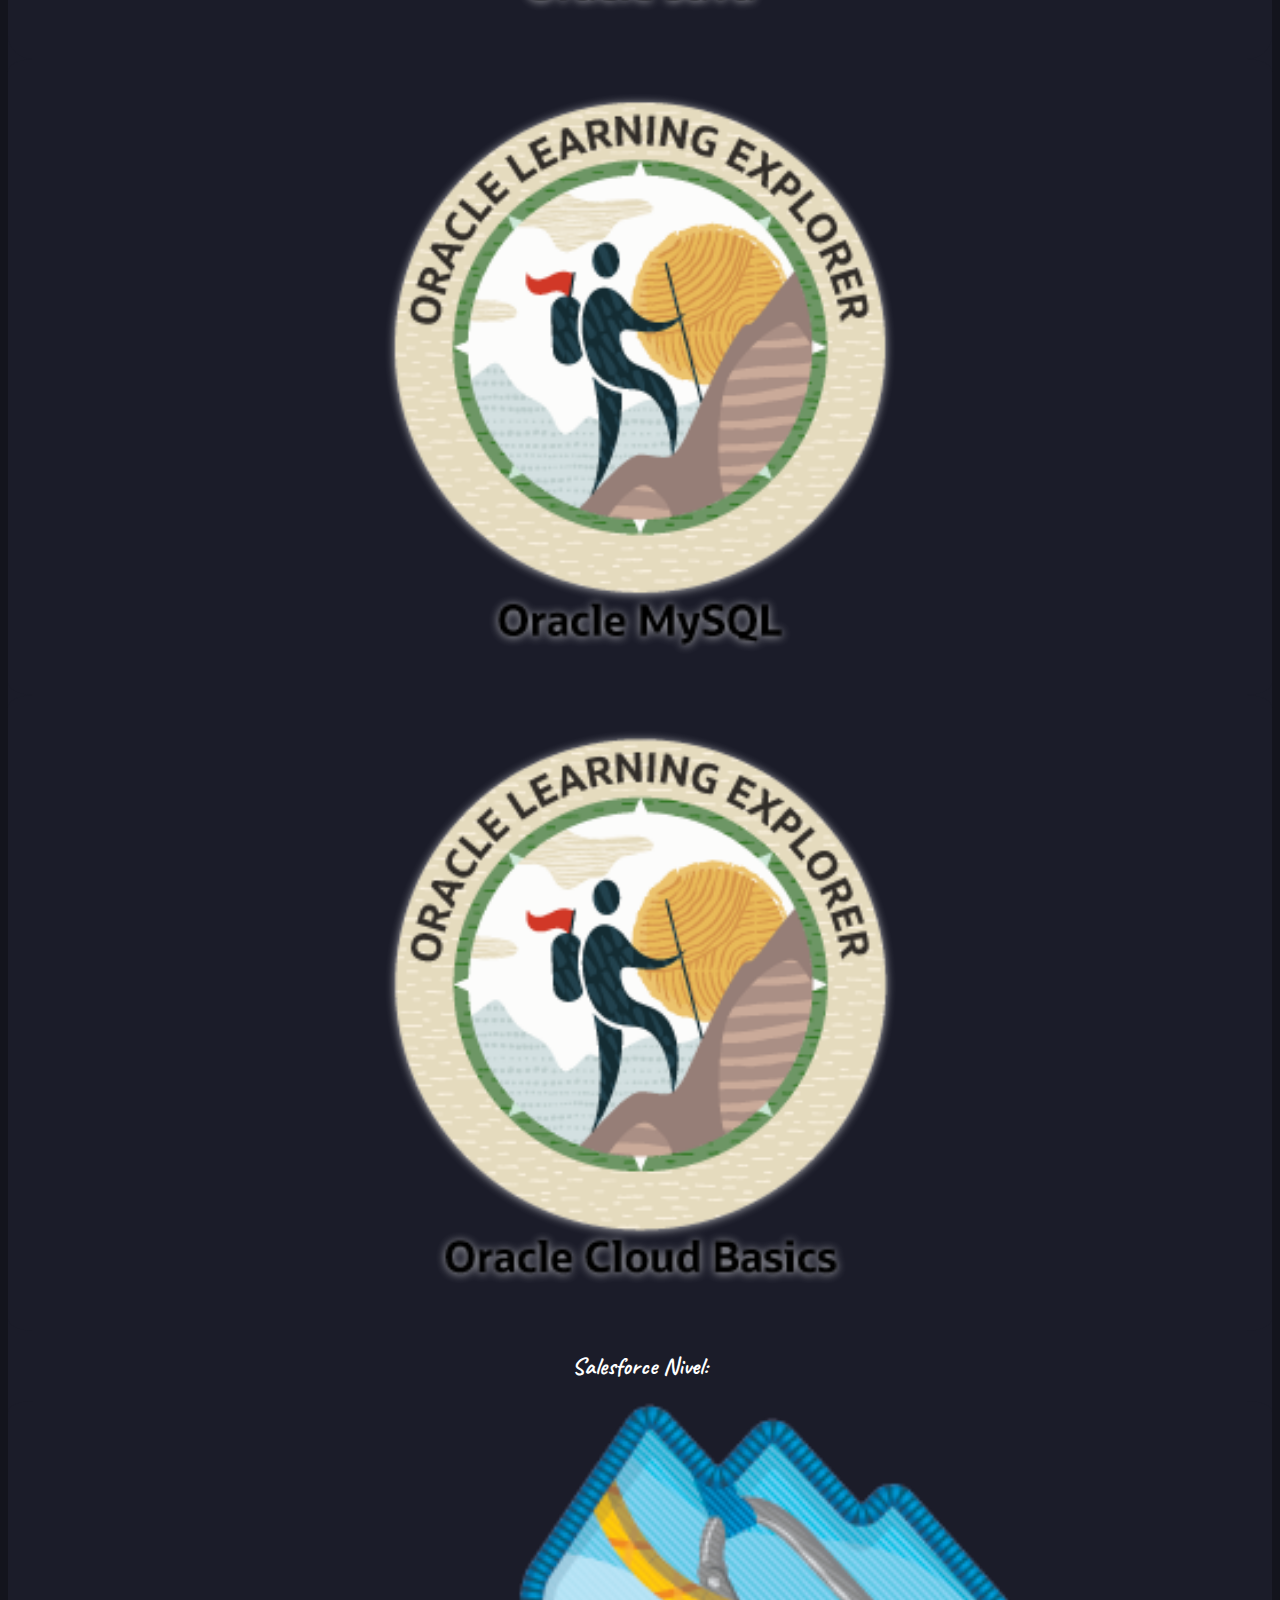
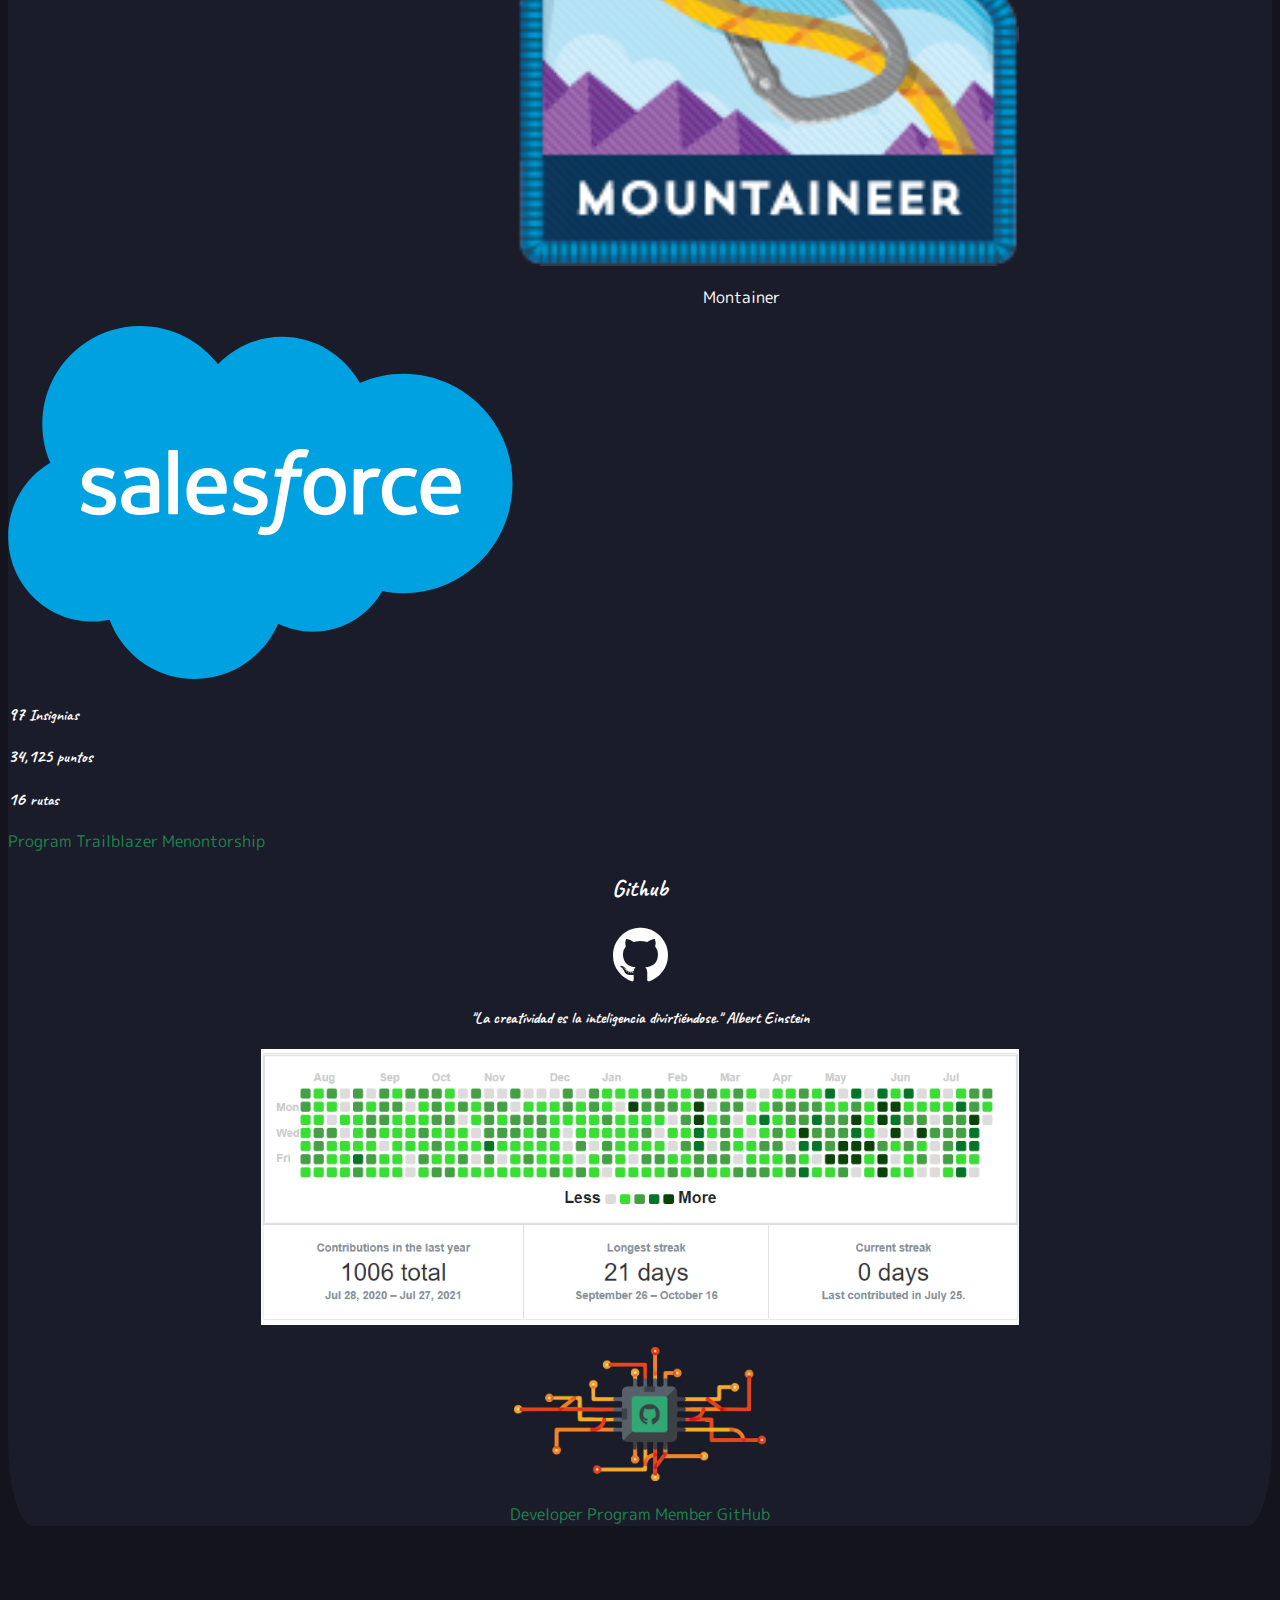
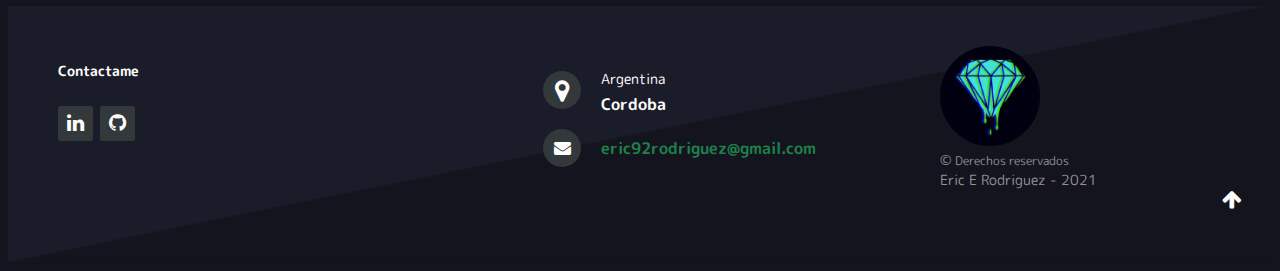
==== commit 28da4940: "github" ====
--- a/index.html
+++ b/index.html
@@ -428,25 +428,17 @@
                 </div>
             </div>
             <h2 style="text-align: center">Github</h2>
+            <h2 style="text-align: center"><a href="https://github.com/EricERodriguez" target="_blank"><i class="fa fa-github" id="icono" style="font-size: 4rem;"></i></a></h2>
             <h4 style="text-align: center">"La creatividad es la inteligencia divirtiéndose." Albert Einstein</h4>
-            <div class="card-group m-4">
-                <div class="card" style="border:none" id="cardStyle">
-                    <a href="https://trailblazer.me/id?lang=es_MX" target="_blank" rel="noopener noreferrer"><img src="/assets/image/oracle/mountainer salsforce.png" style="width: 40%; margin-left: 40%;" id="salesforce"></a>
-
-
-                </div>
-                <div class="card" style="border:none" id="salesforcet">
-                    <a href="https://www.salesforce.com/es//" target="_blank" rel="noopener noreferrer"><img src="./assets/image/oracle/salesforce.svg" style="width: 40%;"></a>
-                    <h3>97 <small>Insignias</small> </h3>
-                    <h3>34,125 <small>puntos</small> </h3>
-                    <h3>16 <small>rutas</small> </h3>
-                    <a href="https://trailhead.salesforce.com/trailblazerconnect/mentorship" target="_blank" rel="noopener noreferrer" style="text-decoration:none">
-                        <p id="link">Program Trailblazer Menontorship</p>
-                    </a>
-                </div>
-            </div>
-
-        </div>
+            <p style="text-align: center"><img src="./assets/image/oracle/dashboardgithub.png" width="60%" alt="">
+            </p>
+            <p style="text-align: center"><img src="./assets/image/oracle/github dev program member.png" width="20%" alt="">
+            </p>
+            <p style="text-align: center">
+                <a href="https://developer.github.com/program/" target="_blank" rel="noopener noreferrer" id="link" style="text-decoration:none"> Developer Program Member GitHub</a></p>
+        </div>
+
+    </div>
     </div>
 
     <!-- ==================
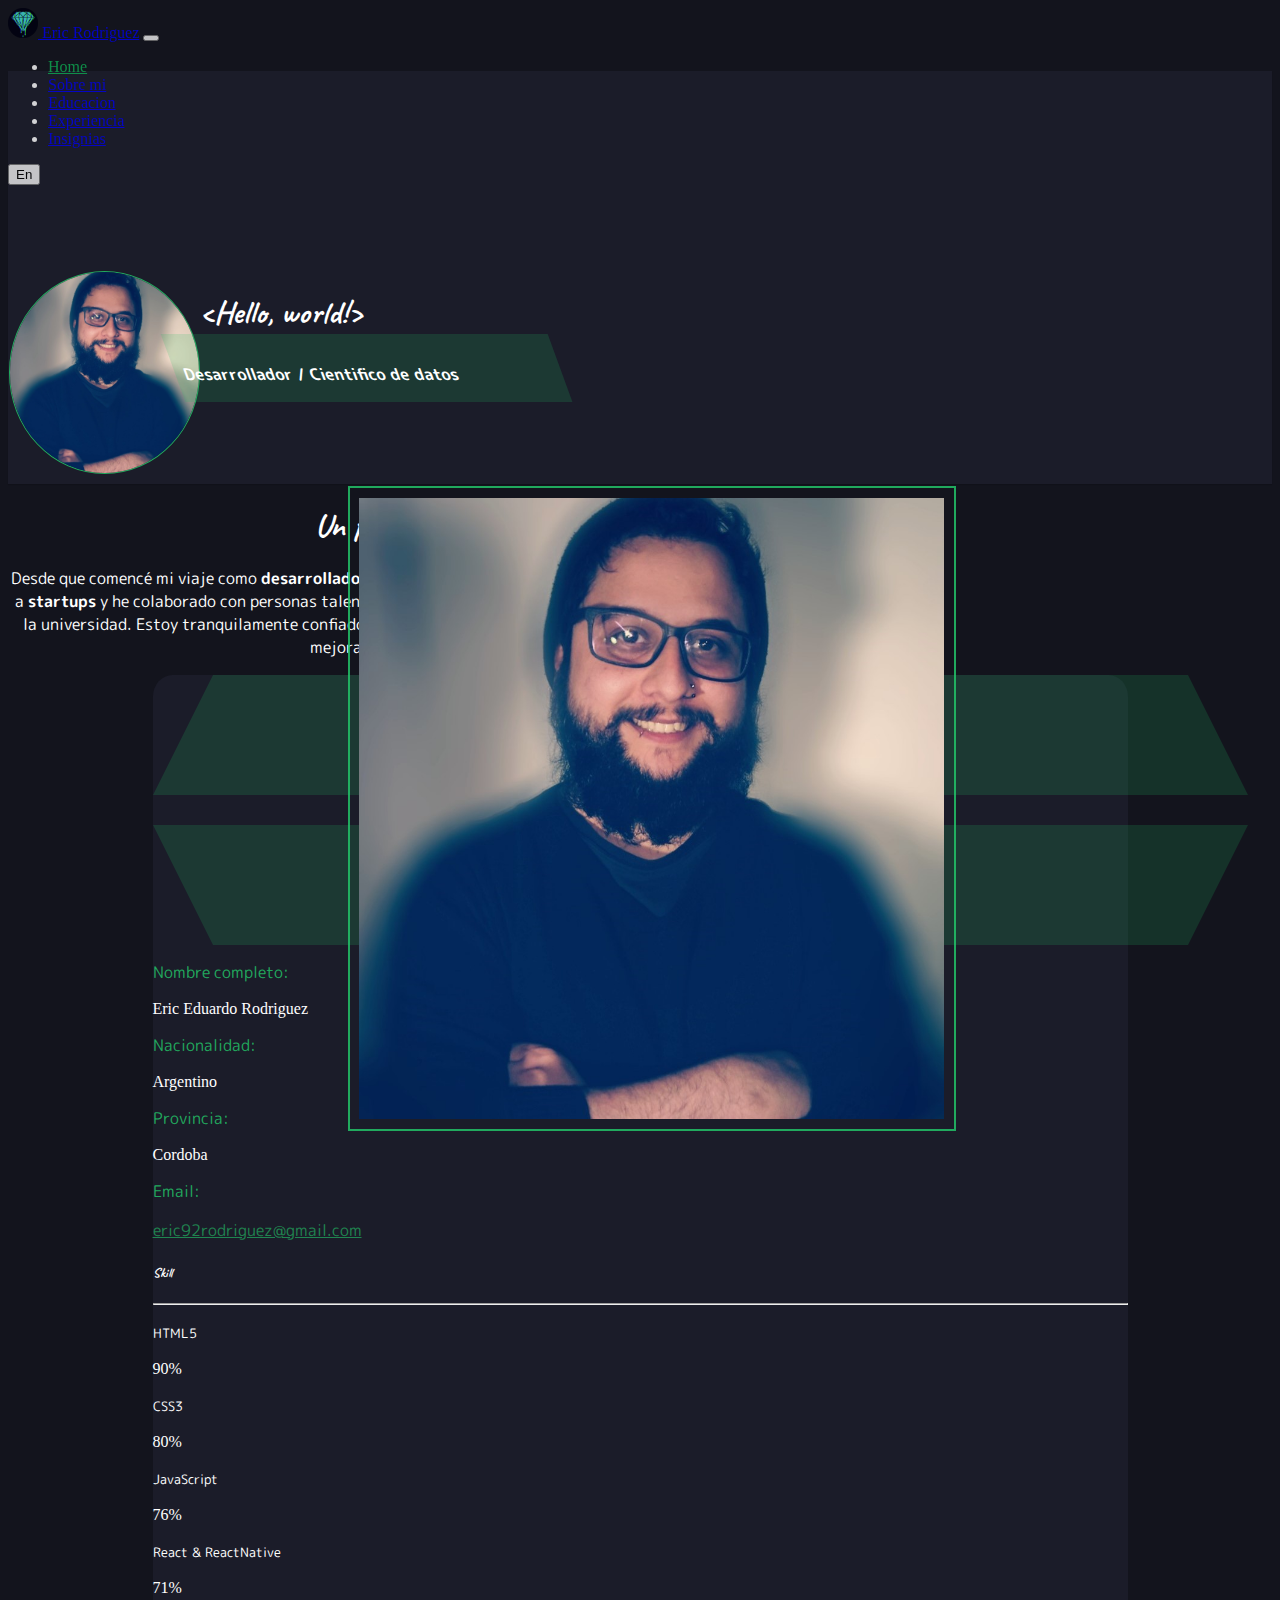
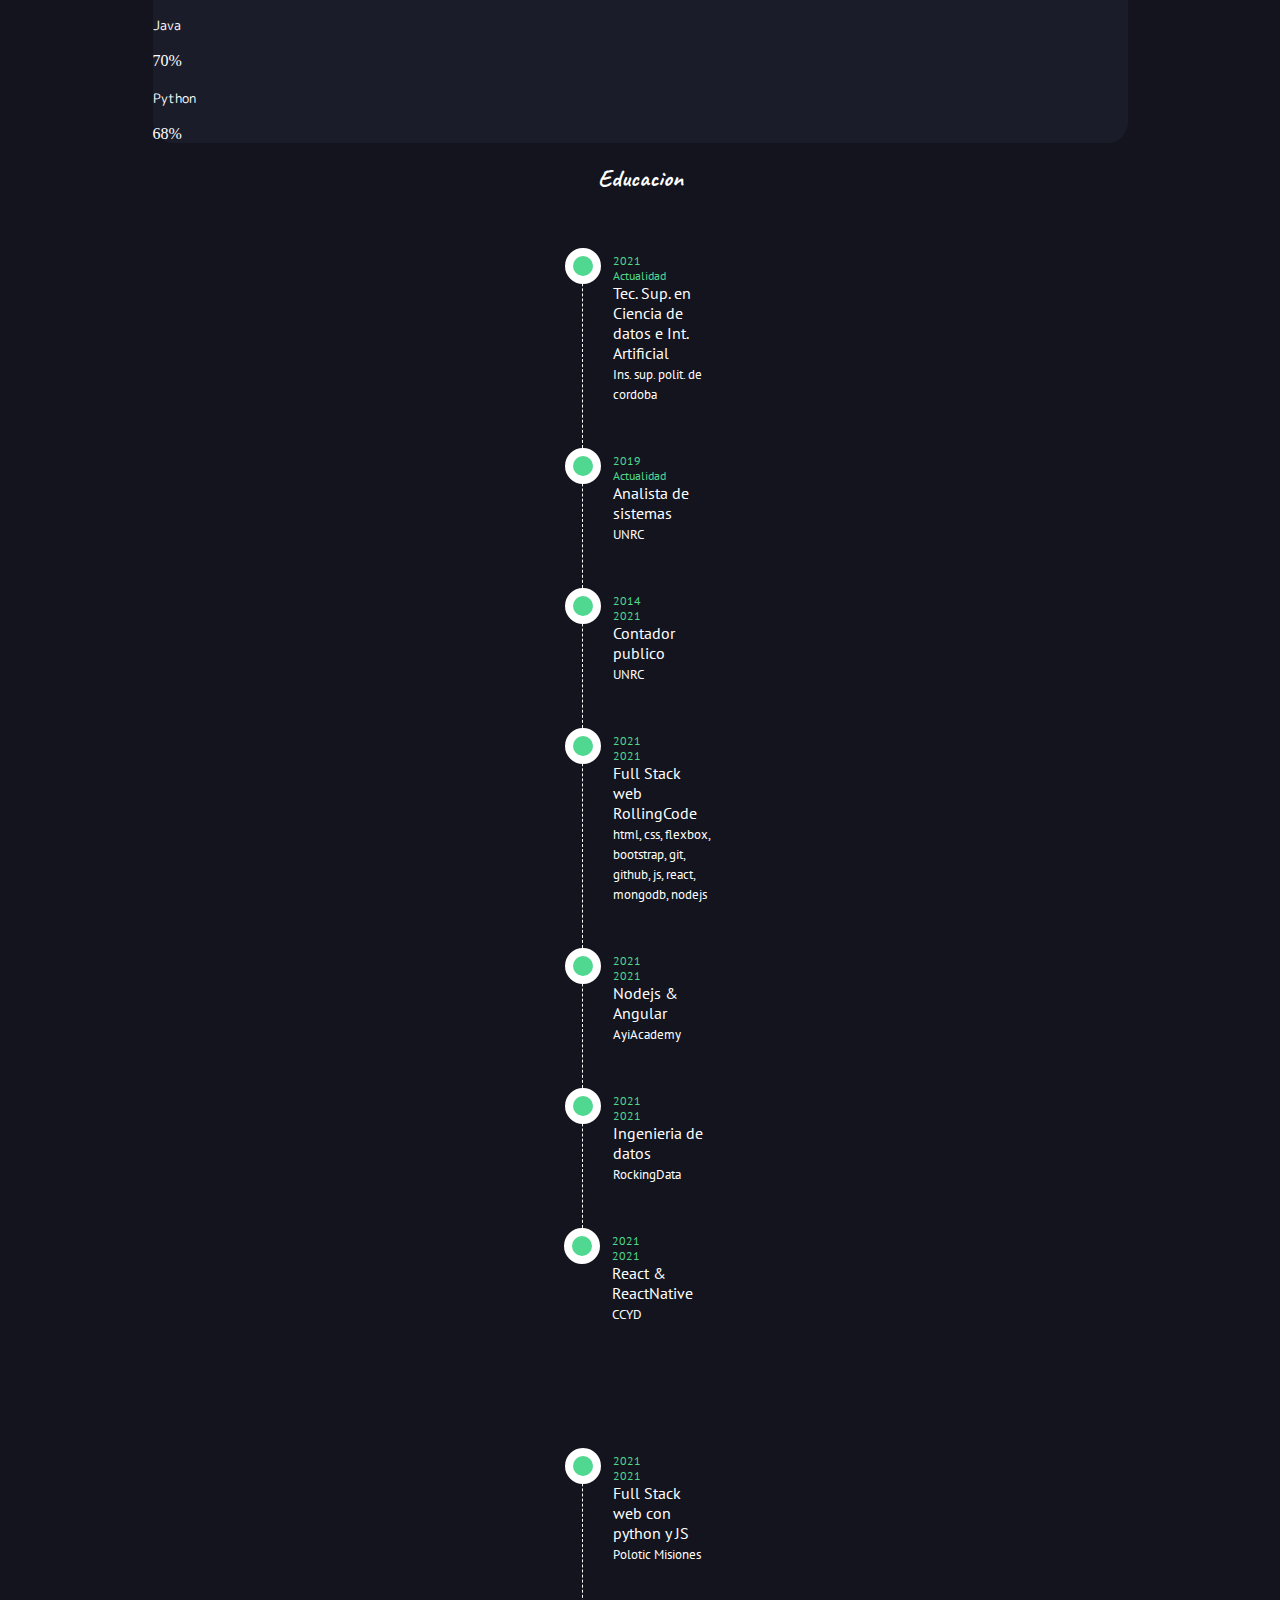
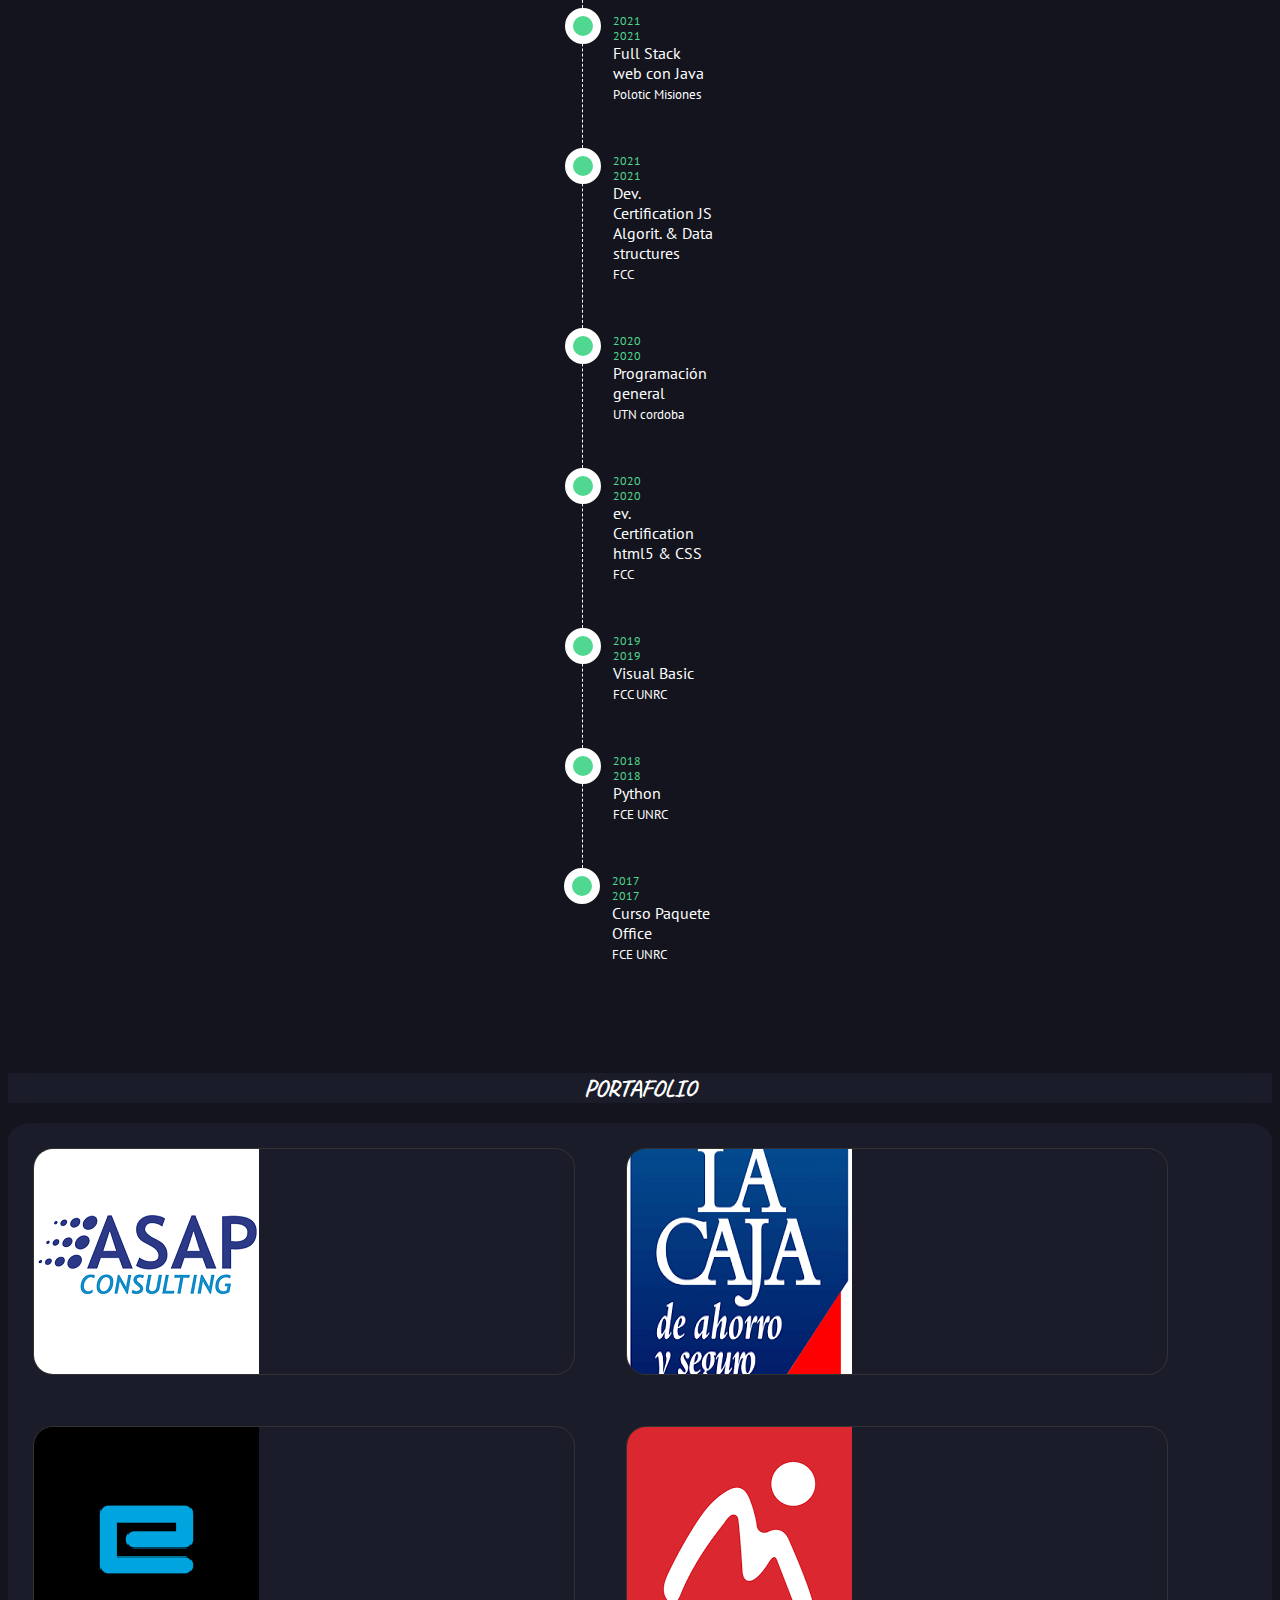
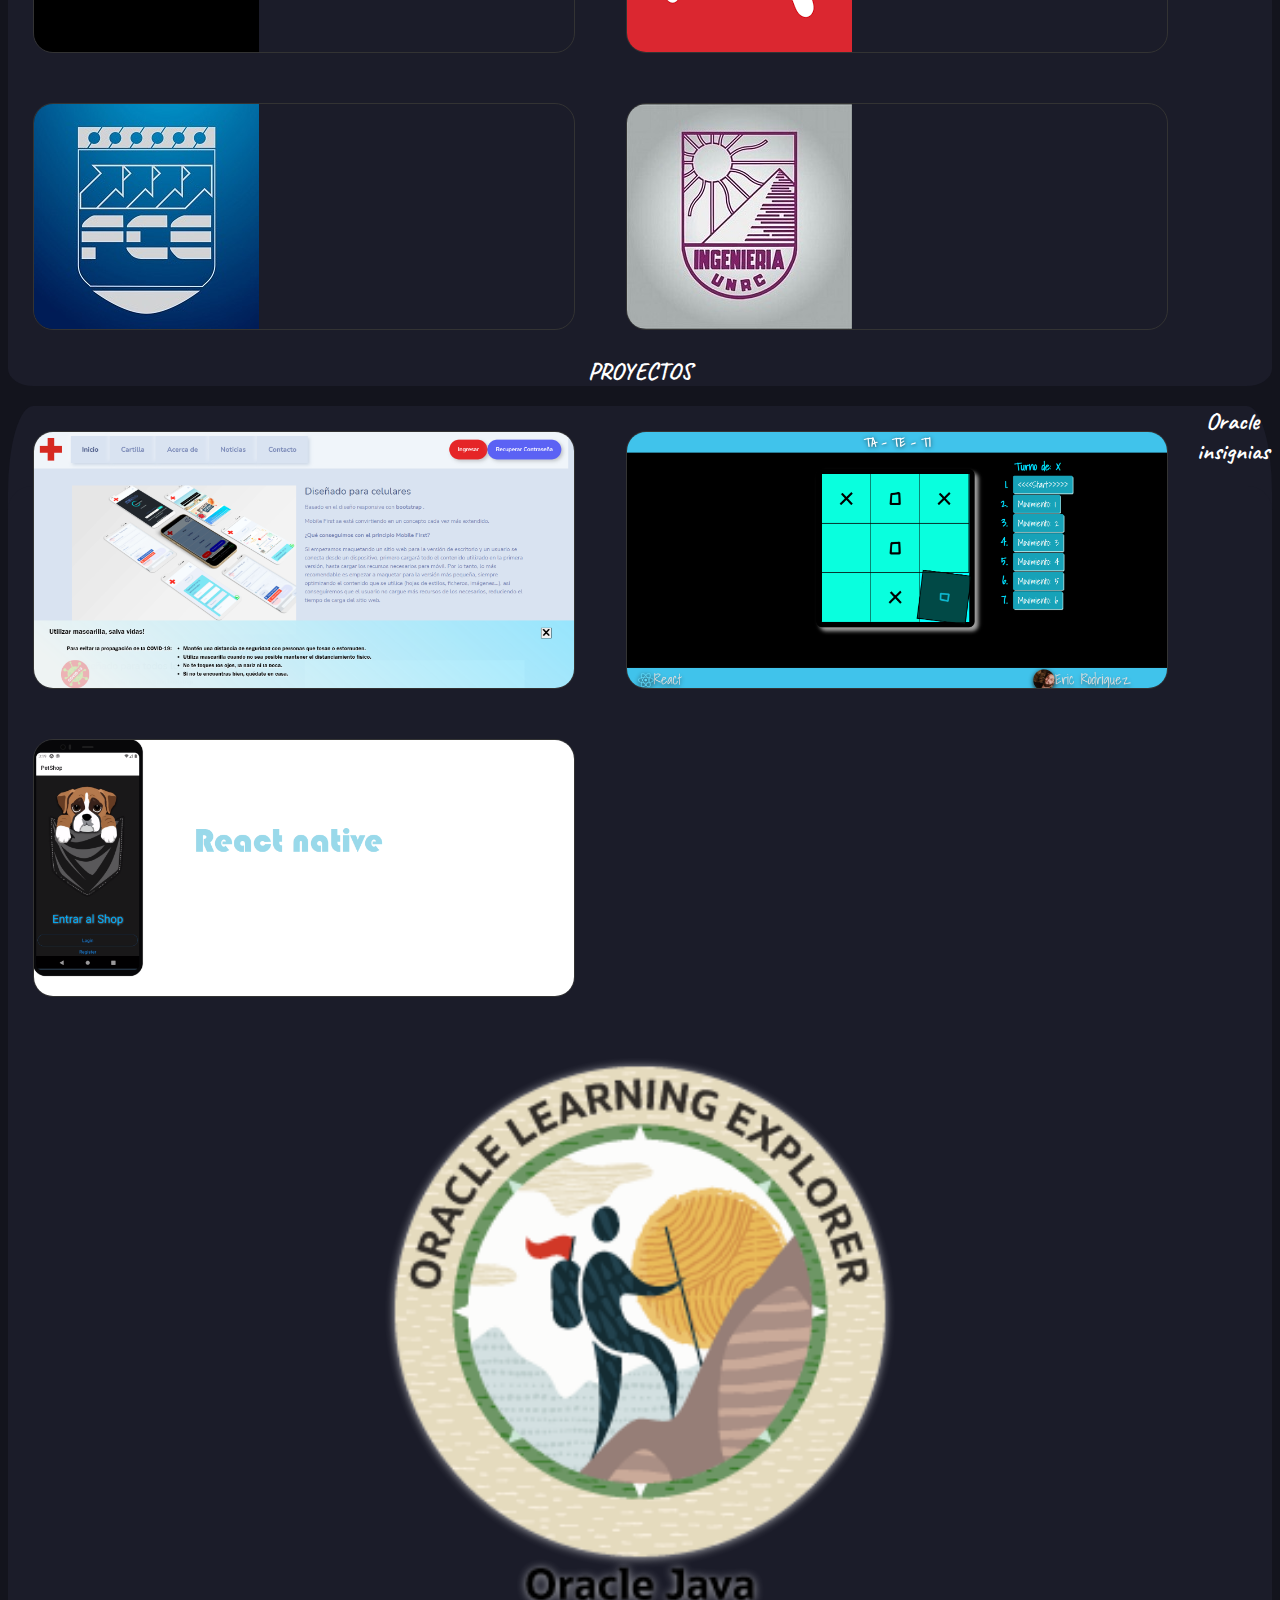
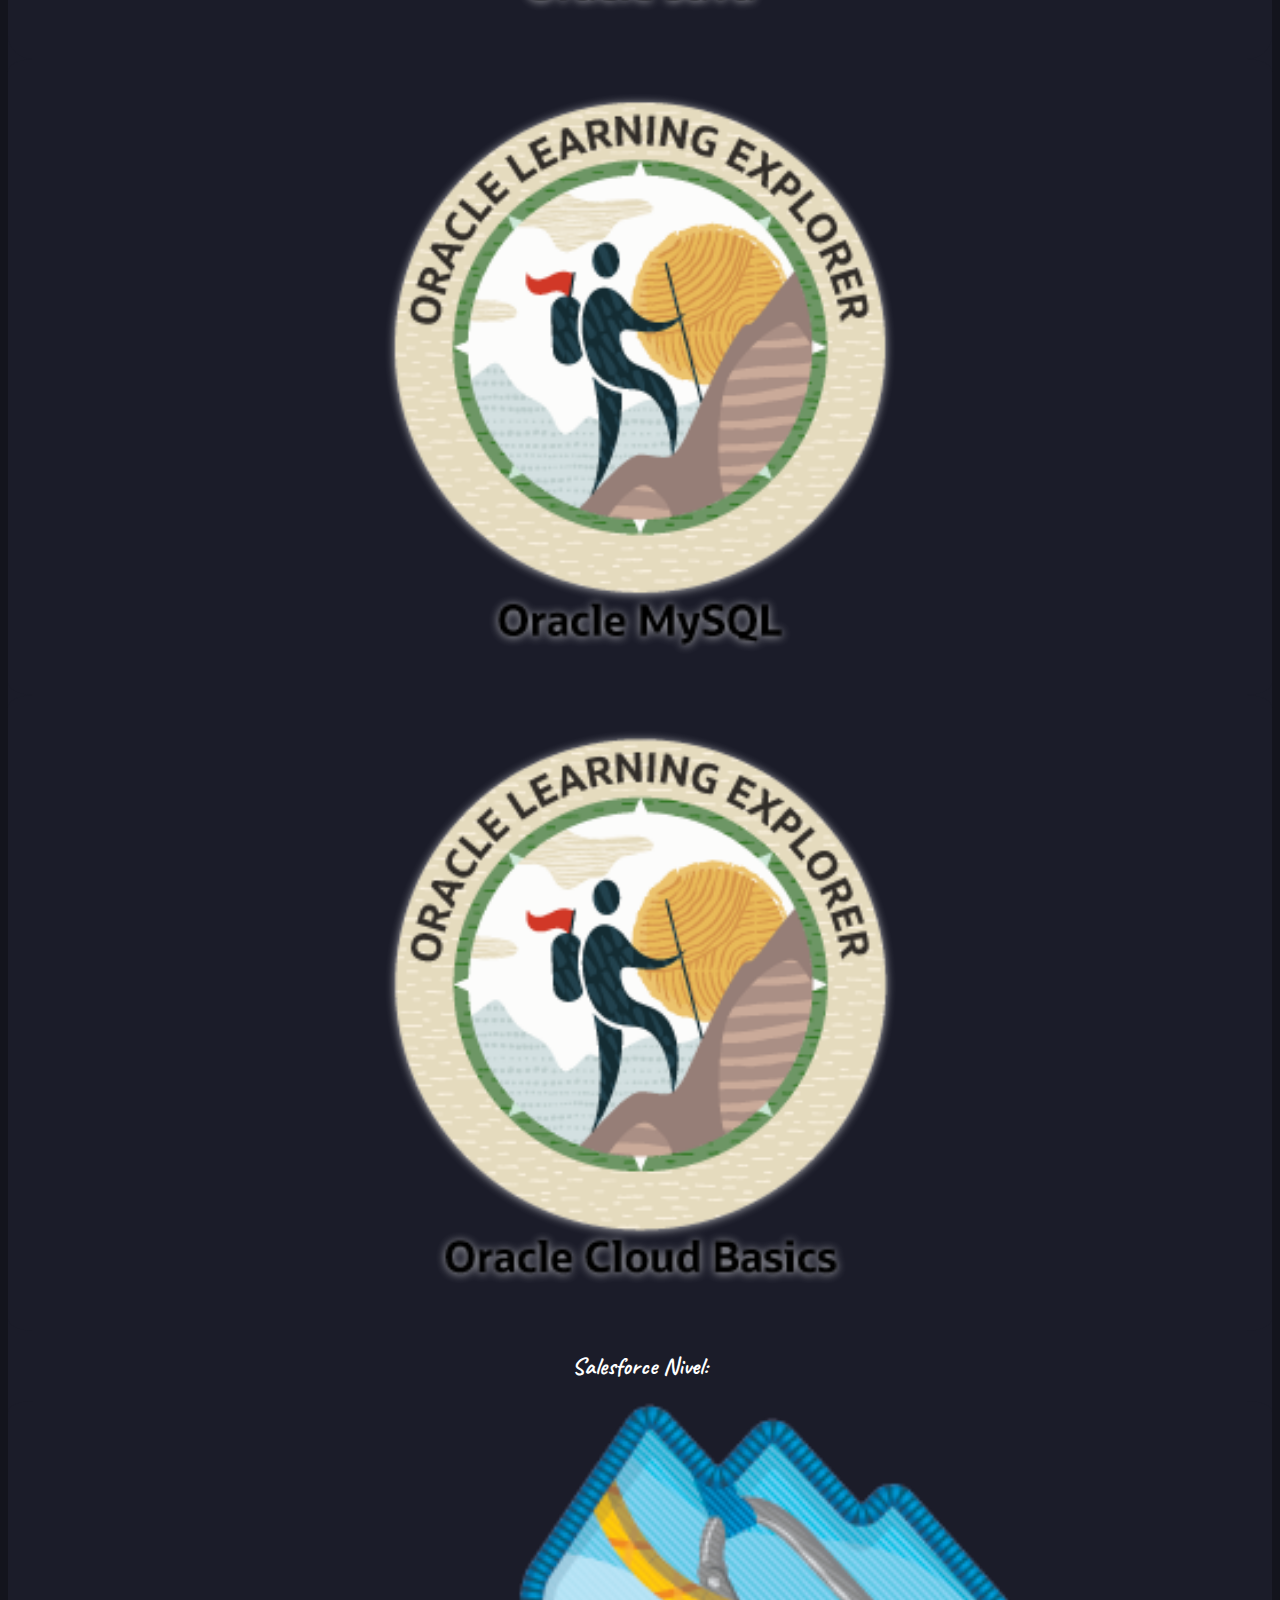
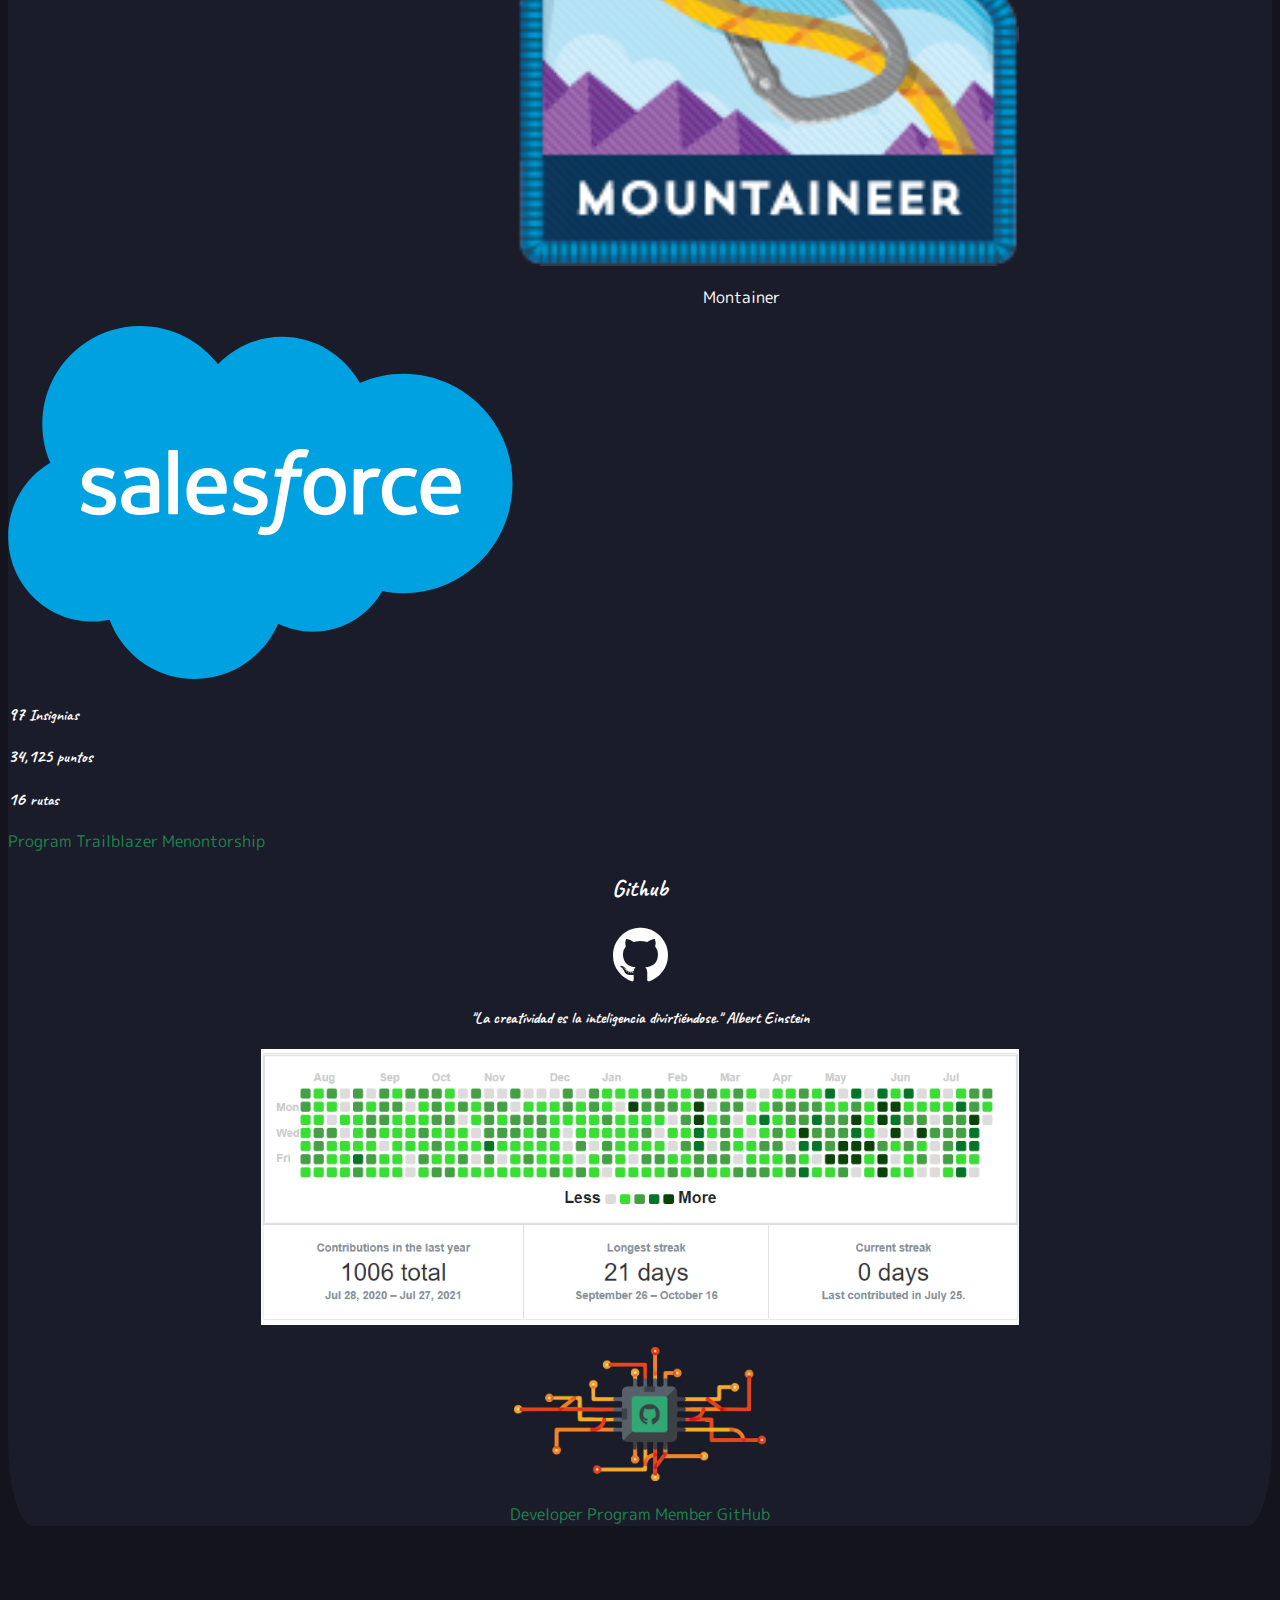
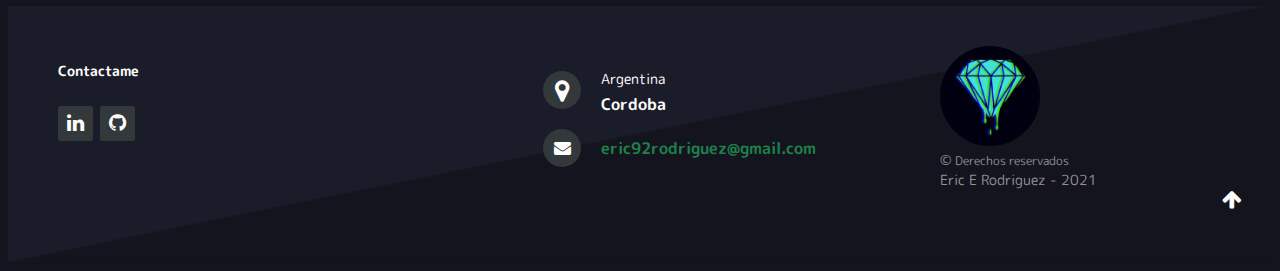
==== commit 55eaa698: "cambio menores" ====
--- a/index.html
+++ b/index.html
@@ -111,7 +111,7 @@
                         <div class="card-body">
                             <h5 class="card-title">Skill</h5>
                             <hr>
-                            <p class="card-text"><small class="text-muted">HRML5</small></p>
+                            <p class="card-text"><small class="text-muted">HTML5</small></p>
                             <div class="progress-bar w-90 bg-success progress-bar" style="width: 90%;">90%</div>
                             <p class=" card-text"><small class="text-muted">CSS3</small></p>
                             <div class="progress-bar w-80 bg-success progress-bar" style="width: 80%;">80%</div>
@@ -303,7 +303,7 @@
     ==================== -->
     <div class="container p-6" id="cardStyle">
         <div class="container-fluid" id="exp">
-            <h2 style="text-align: center">PORTFOLIO</h2>
+            <h2 style="text-align: center">PORTAFOLIO</h2>
             <div class="card-group m-4">
                 <div class="card" style="border:none" id="cardStyle">
                     <div class="item p-lg-4" style="width: 96%; display: flex; text-align: center; align-items: center;">
@@ -314,7 +314,7 @@
                 <div class="card" style="border:none" id="cardStyle">
                     <div class="item p-lg-4" style="width: 96%; display: flex; text-align: center; align-items: center;">
                         <img src="/assets/image/lacaja.png">
-                        <div class="item-overlay bottom" style="display: flex; text-align: center; align-items: center;">Proyecto de chat box y dashboard en la caja seguro mediante ASAP Consulting</div>
+                        <div class="item-overlay bottom" style="display: flex; text-align: center; align-items: center;">Proyecto de chatBot y dashboard en la caja seguro mediante ASAP Consulting</div>
                     </div>
                 </div>
                 <div class="card" style="border:none" id="cardStyle">
@@ -357,7 +357,7 @@
                 <div class="card" style="border:none" id="cardStyle">
                     <div class="item p-lg-4" style="width: 96%; display: flex; text-align: center; align-items: center;">
                         <img src="/assets/image/rollingwebboot.png">
-                        <div class="item-overlay bottom p-4">
+                        <div class="item-overlay bottom p-2">
                             <p>Proyecto web Bootstrap - css - html5</p>
                             <a href="https://centro-medico-rollingcode.netlify.app/secciones/aboutus" target="_blank"> <button type="button" class="btn btn-outline-warning">Abrir proyecto</button></a>
                             <a href="https://github.com/EricERodriguez/06-BOOTSTRAP-LAYAOUT-MODAL" target="_blank"> <button type="button" class="btn btn-outline-danger">Abrir Git</button></a>
@@ -367,17 +367,20 @@
                 <div class="card" style="border:none" id="cardStyle">
                     <div class="item p-lg-4" style="width: 96%; display: flex; text-align: center; align-items: center;">
                         <img src="/assets/image/reacttateti.png">
-                        <div class="item-overlay bottom p-4">
+                        <div class="item-overlay bottom p-2">
                             <p>Proyecto React: Ta - te - ti</p>
-                            <a href="https://react-tateti.netlify.app/" target="_blank"> <button type="button" class="btn btn-outline-warning">Abrir proyecto</button></a>
-                            <a href="https://github.com/EricERodriguez/TATETI-V2" target="_blank"> <button type="button" class="btn btn-outline-danger">Abrir Git</button></a>
+                            <p style="text-align: center;">
+                                <a href="https://react-tateti.netlify.app/" target="_blank"> <button type="button" class="btn btn-outline-warning">Abrir proyecto</button></a>
+                                <a href="https://github.com/EricERodriguez/TATETI-V2" target="_blank"> <button type="button" class="btn btn-outline-danger">Abrir Git</button></a>
+                            </p>
+
                         </div>
                     </div>
                 </div>
                 <div class="card" style="border:none" id="cardStyle">
                     <div class="item p-lg-4" style="width: 96%; display: flex; text-align: center; align-items: center;">
                         <img src="/assets/image/reactnative.png">
-                        <div class="item-overlay bottom p-4">
+                        <div class="item-overlay bottom p-2">
                             <p>Proyecto ReactNative: Un pet shop</p>
                             <a href="https://appetize.io/embed/xc1w6f1krd589zhp22a0mgftyw?autoplay=false&debug=true&device=pixel4&deviceColor=black&embed=true&launchUrl=exp:%2F%2Fexp.host%2F@eric92rodriguez%2F097637%2Bu!P6p5oq79&orientation=portrait&scale=81&screenOnly=false&xDocMsg=true&xdocMsg=true&params=%7B%22EXKernelLaunchUrlDefaultsKey%22:%22exp:%2F%2Fexp.host%2F@eric92rodriguez%2F097637%2Bu!P6p5oq79%22,%22EXKernelDisableNuxDefaultsKey%22:true%7D&osVersion=10.0"
                                 target="_blank"> <button type="button" class="btn btn-outline-warning">Abrir proyecto</button></a>
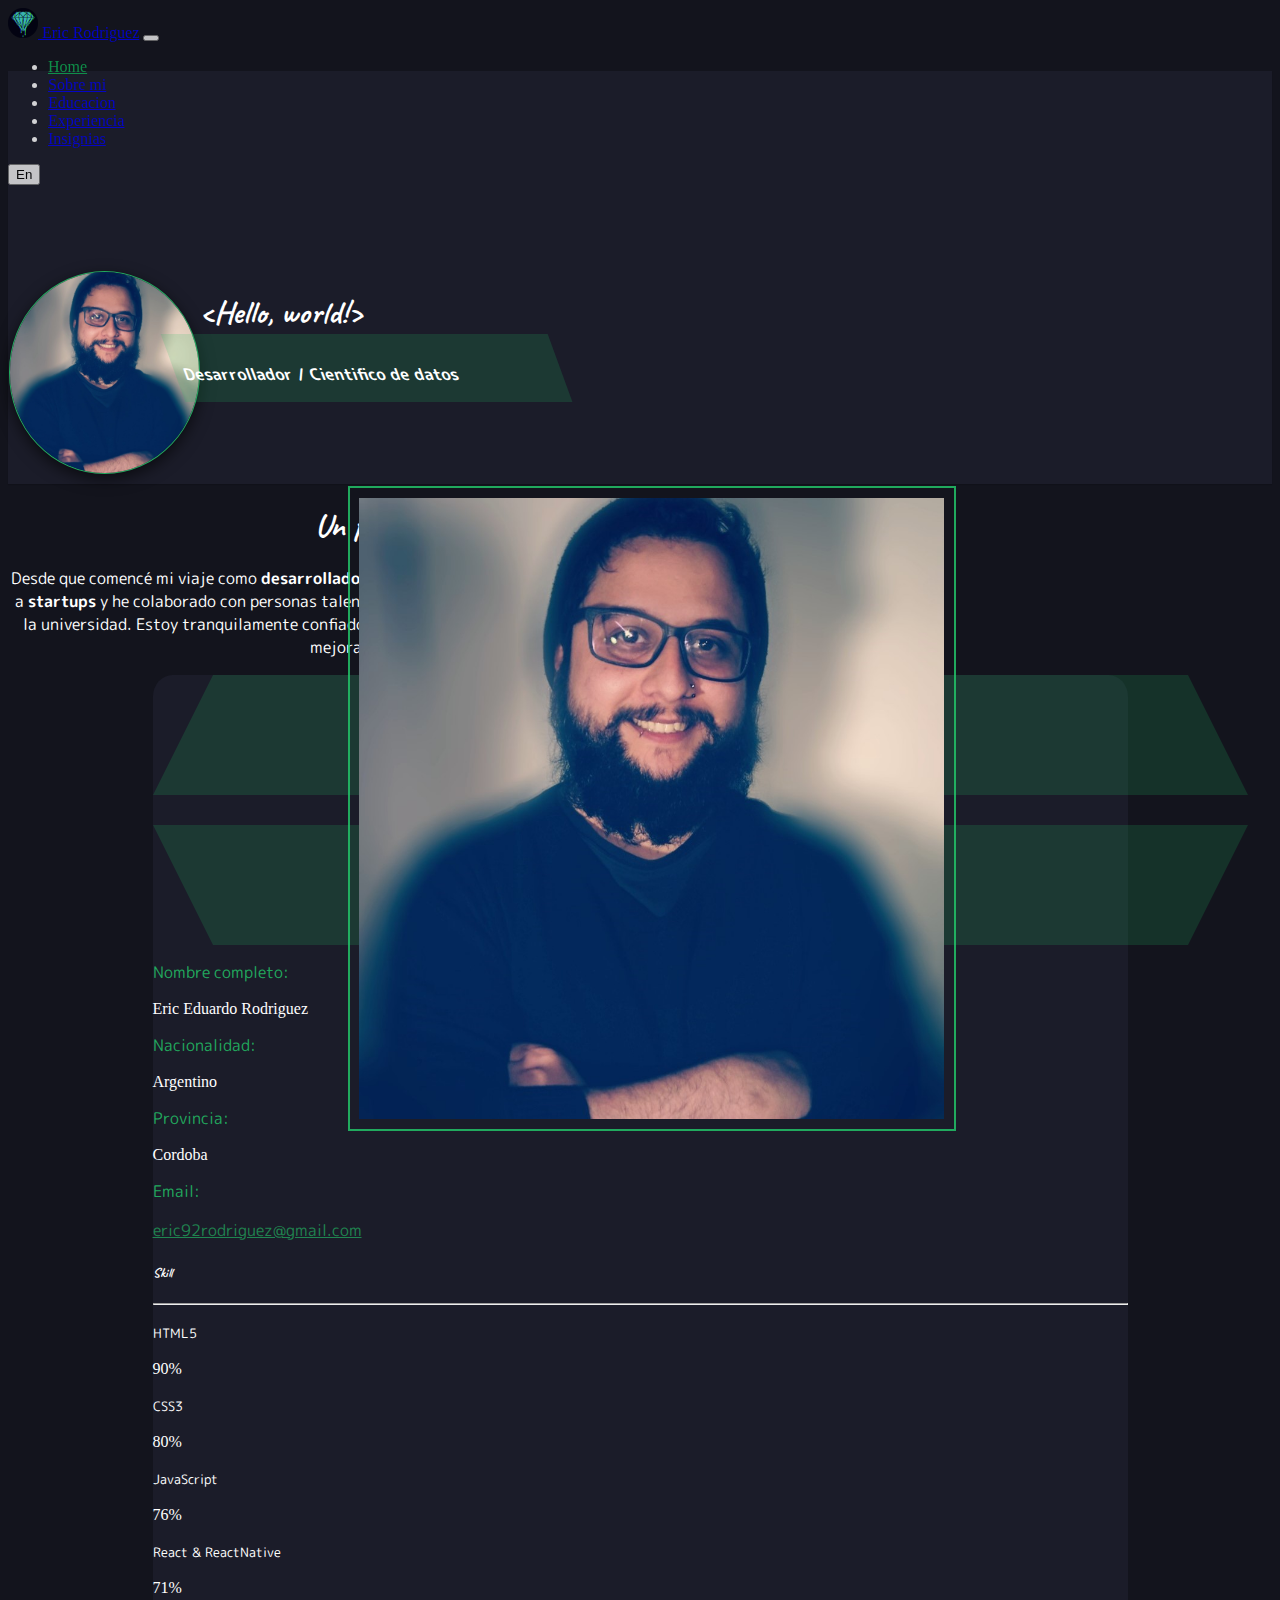
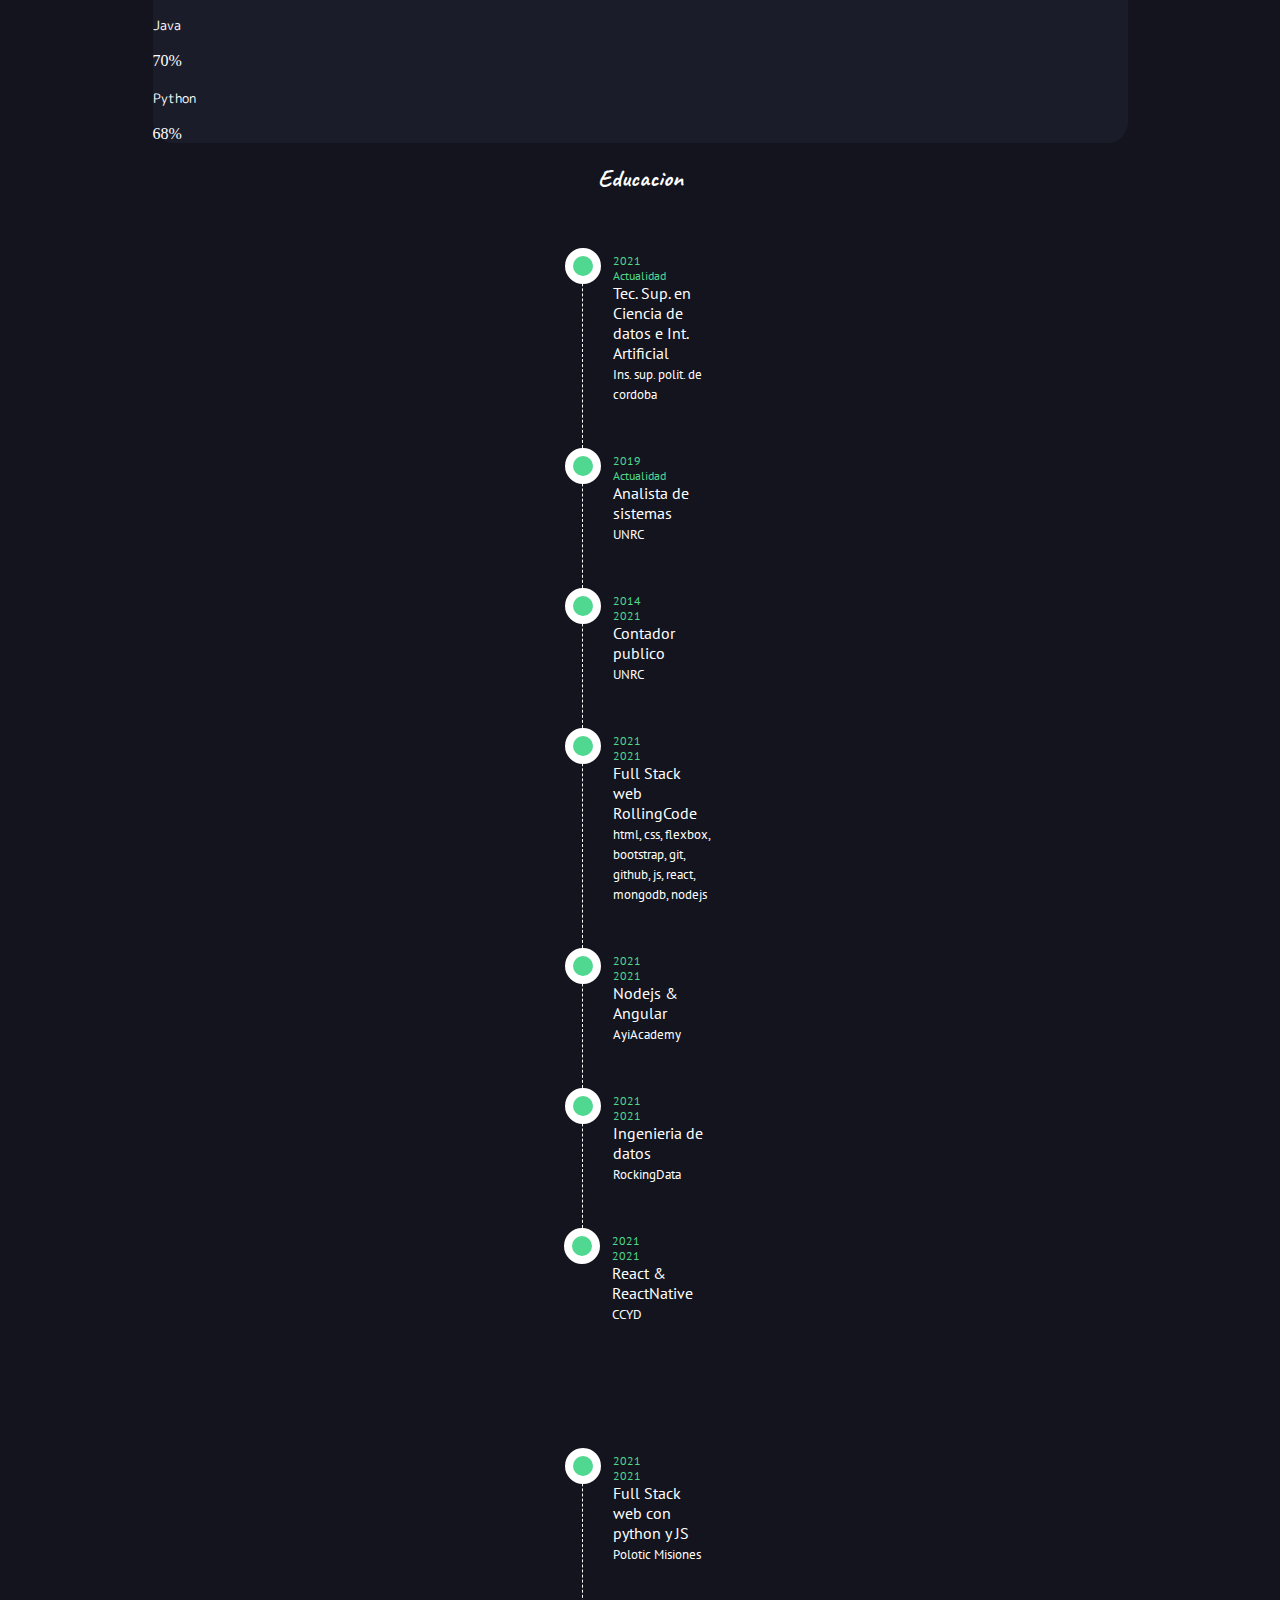
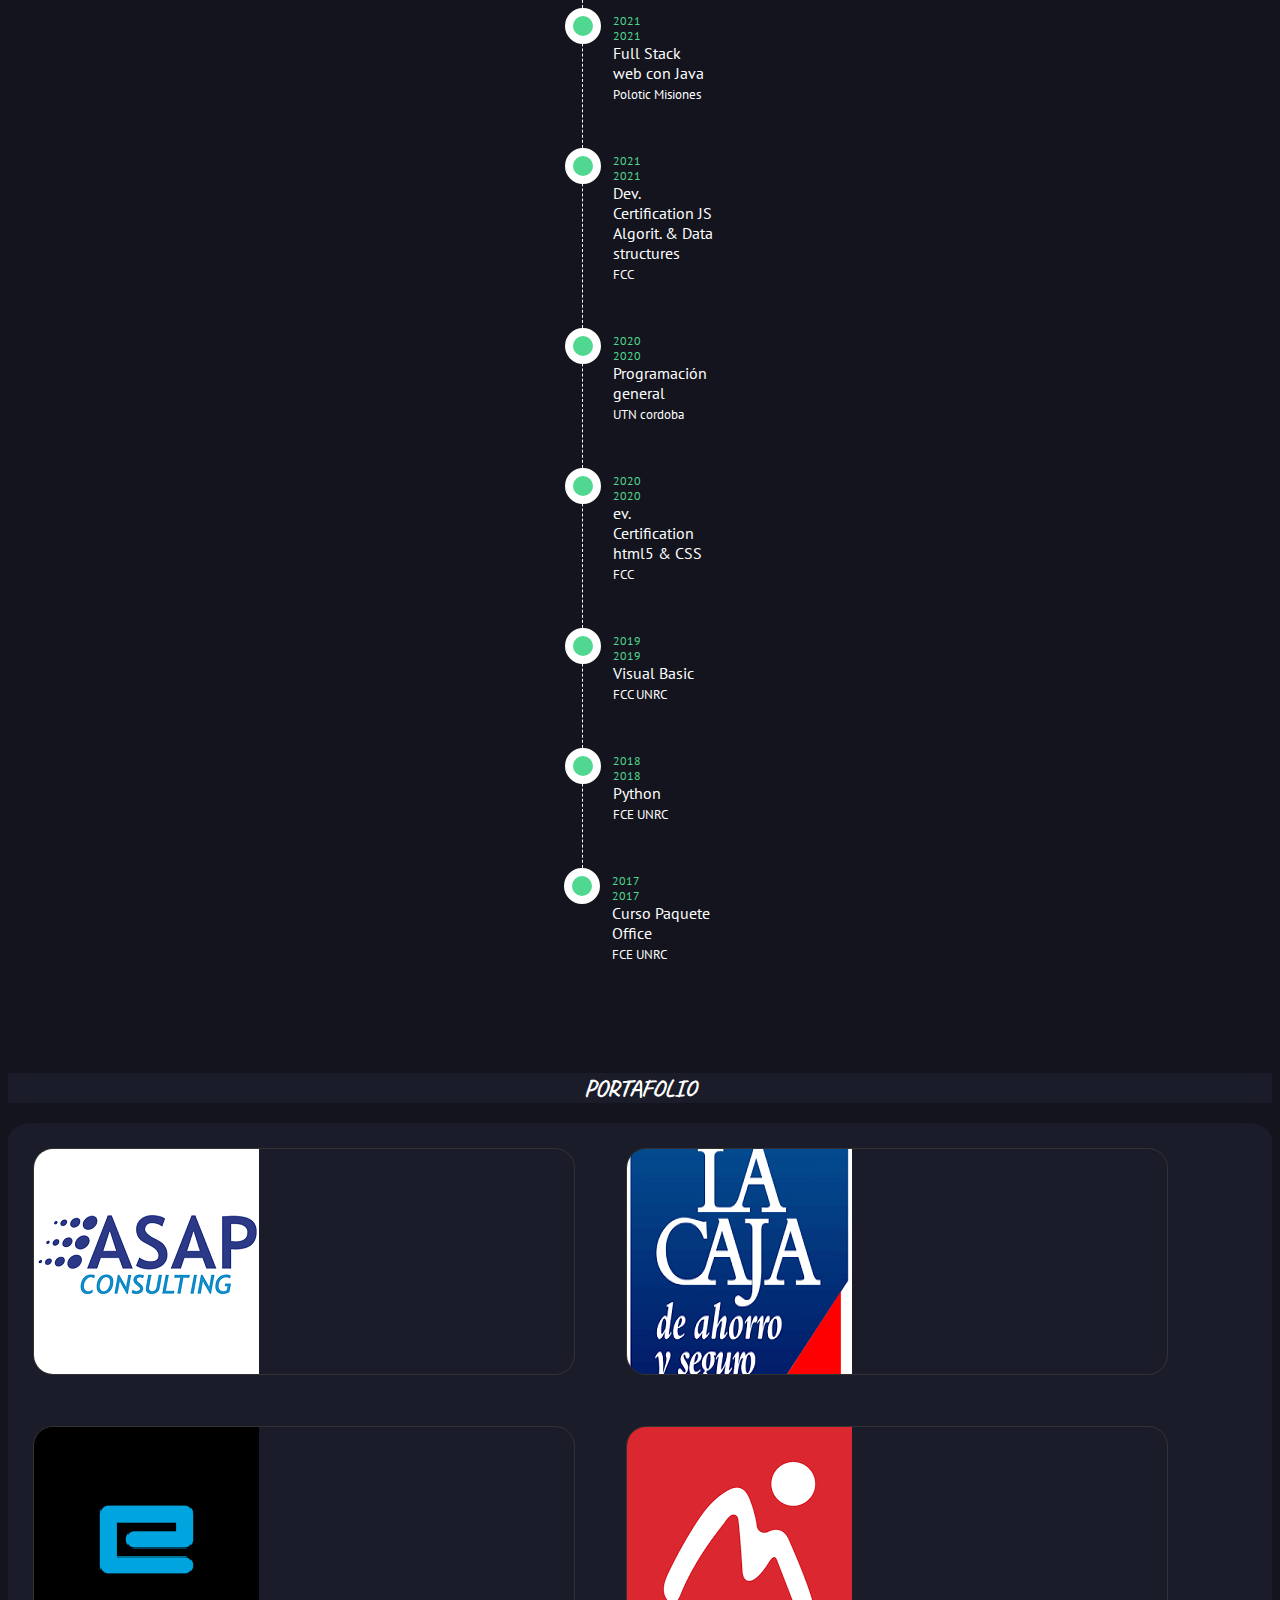
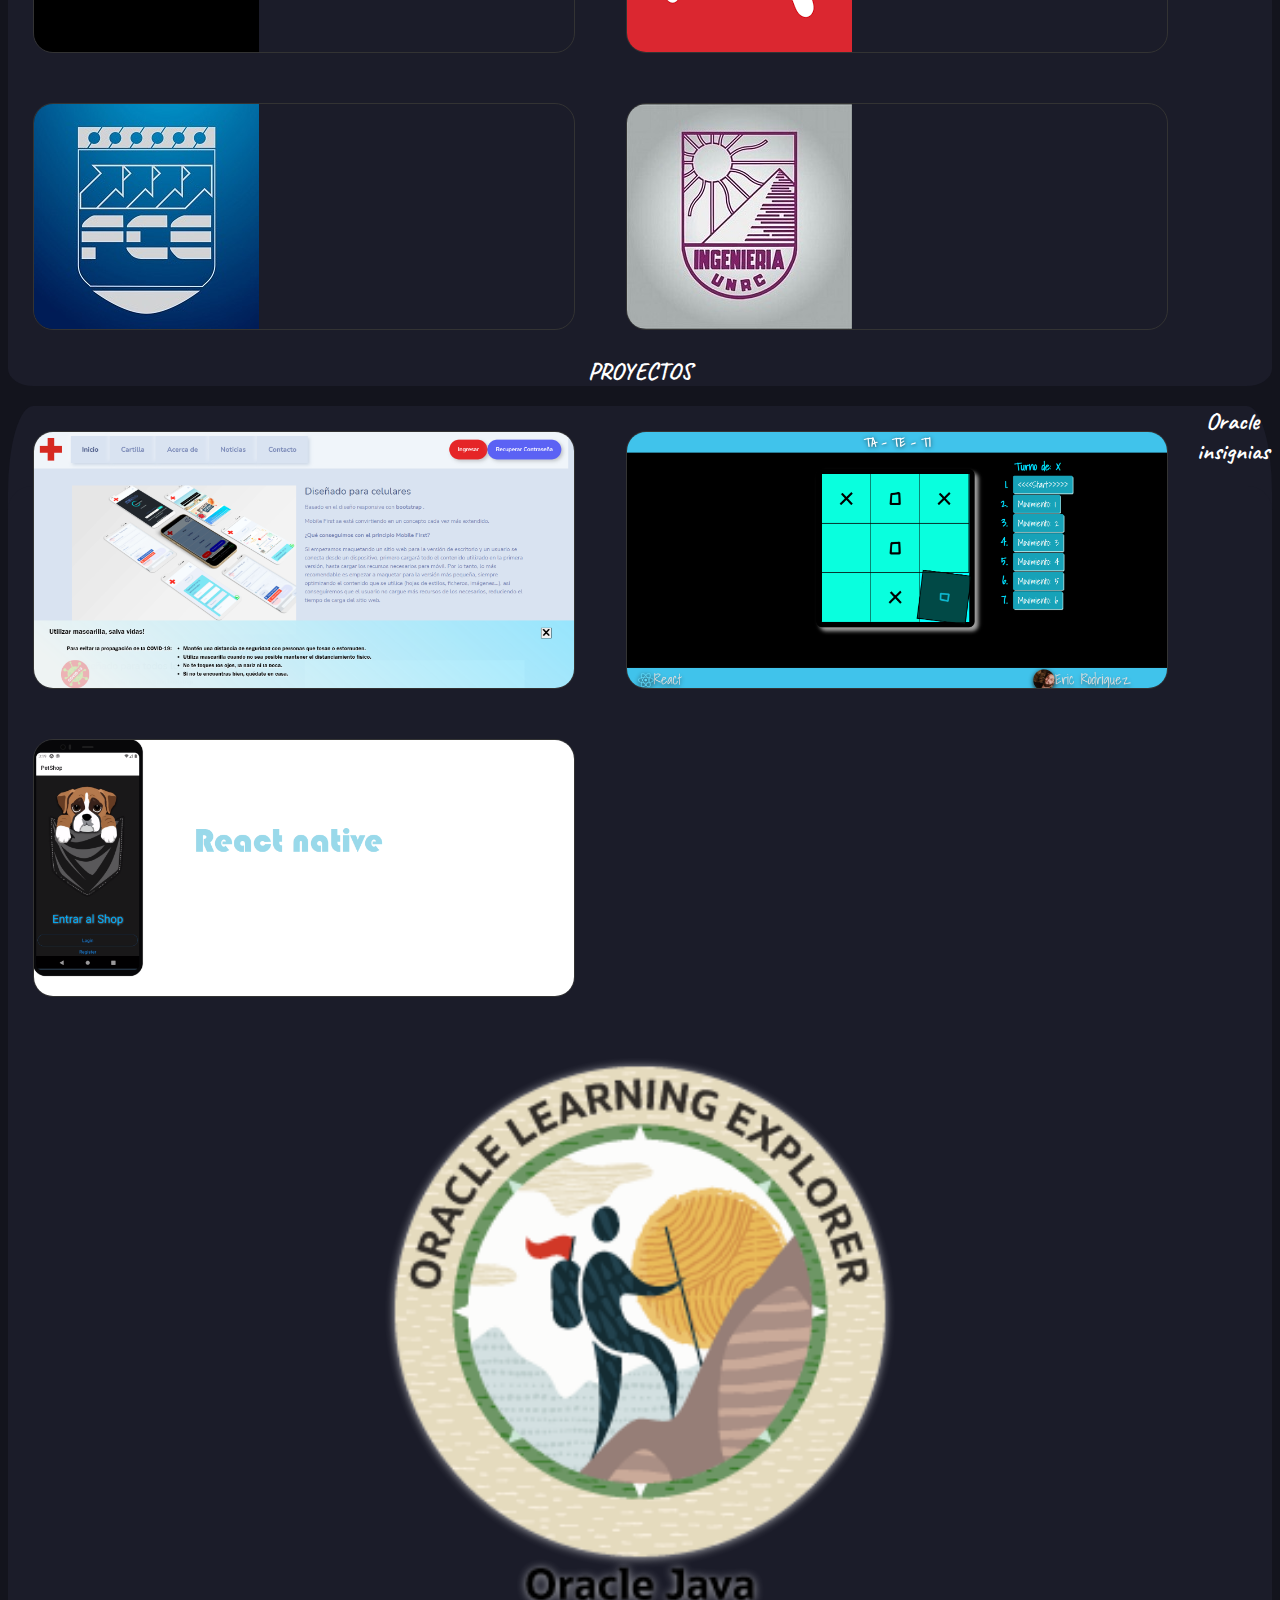
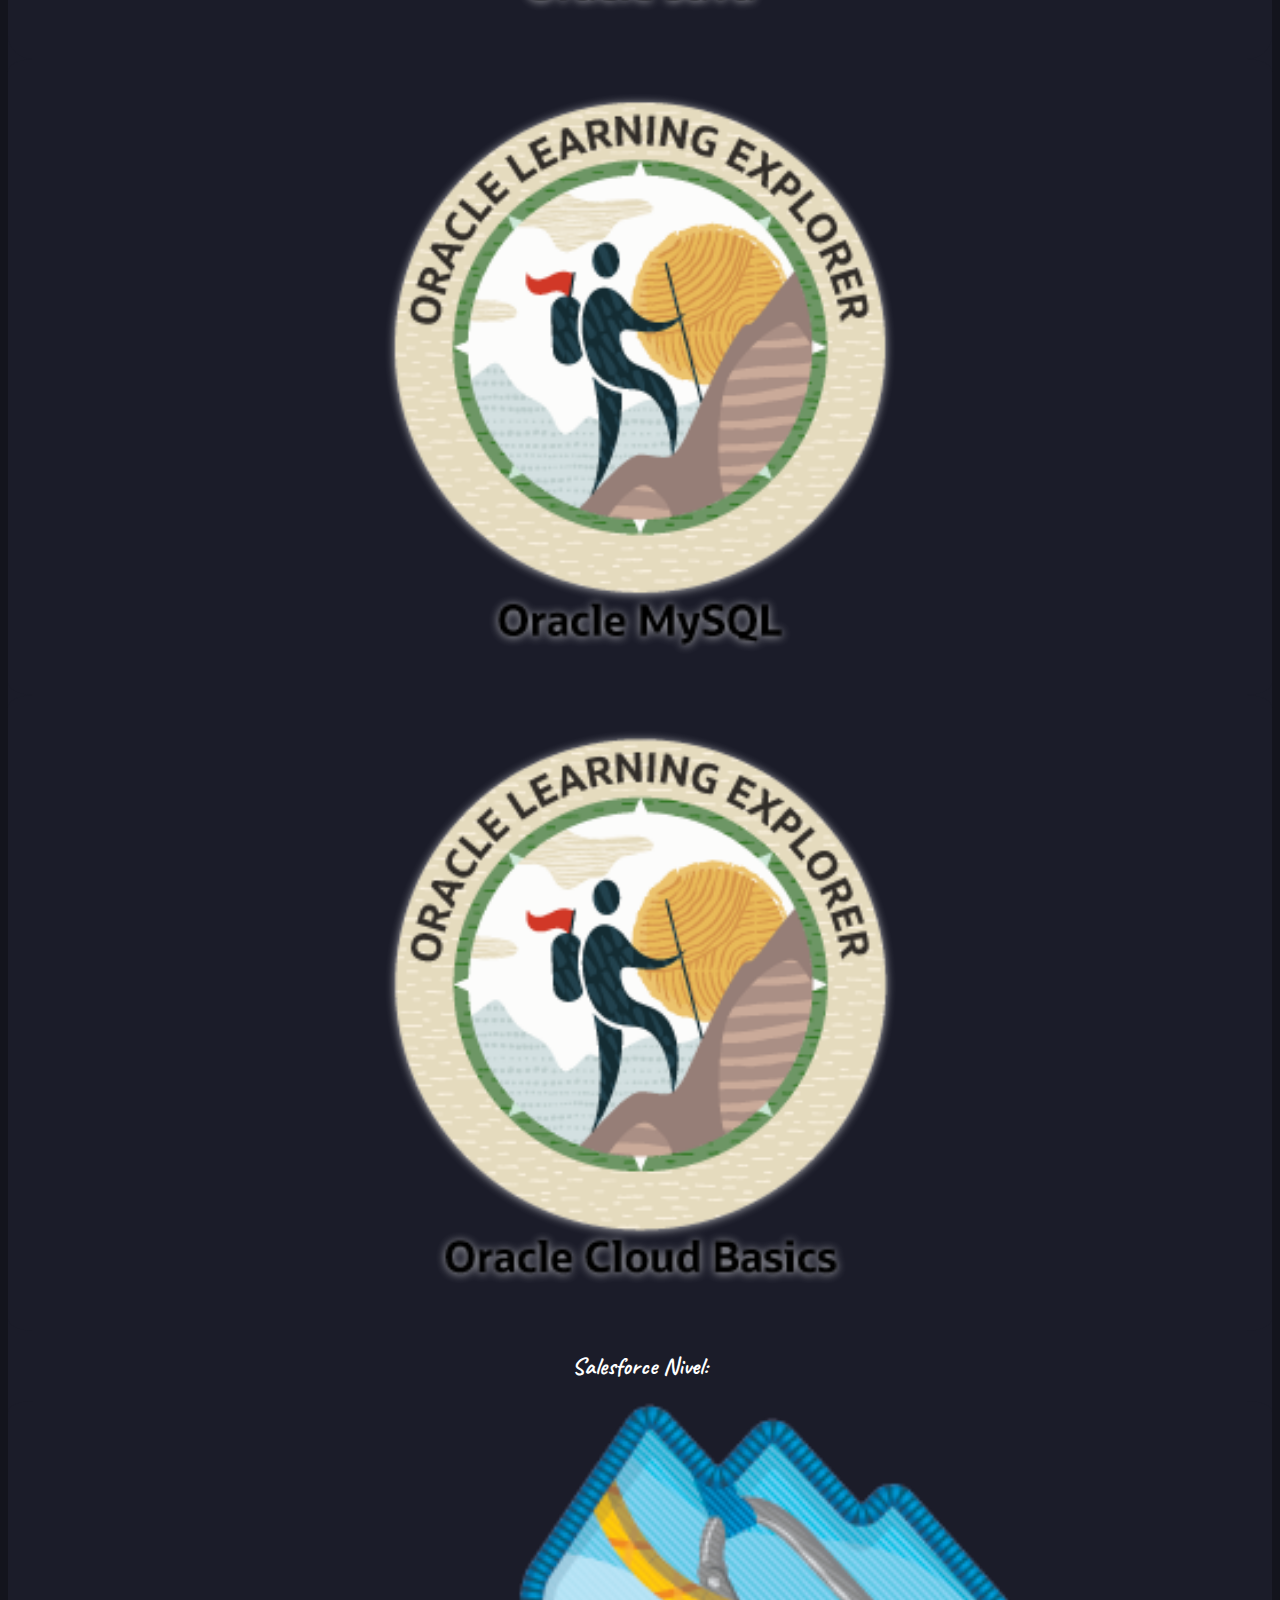
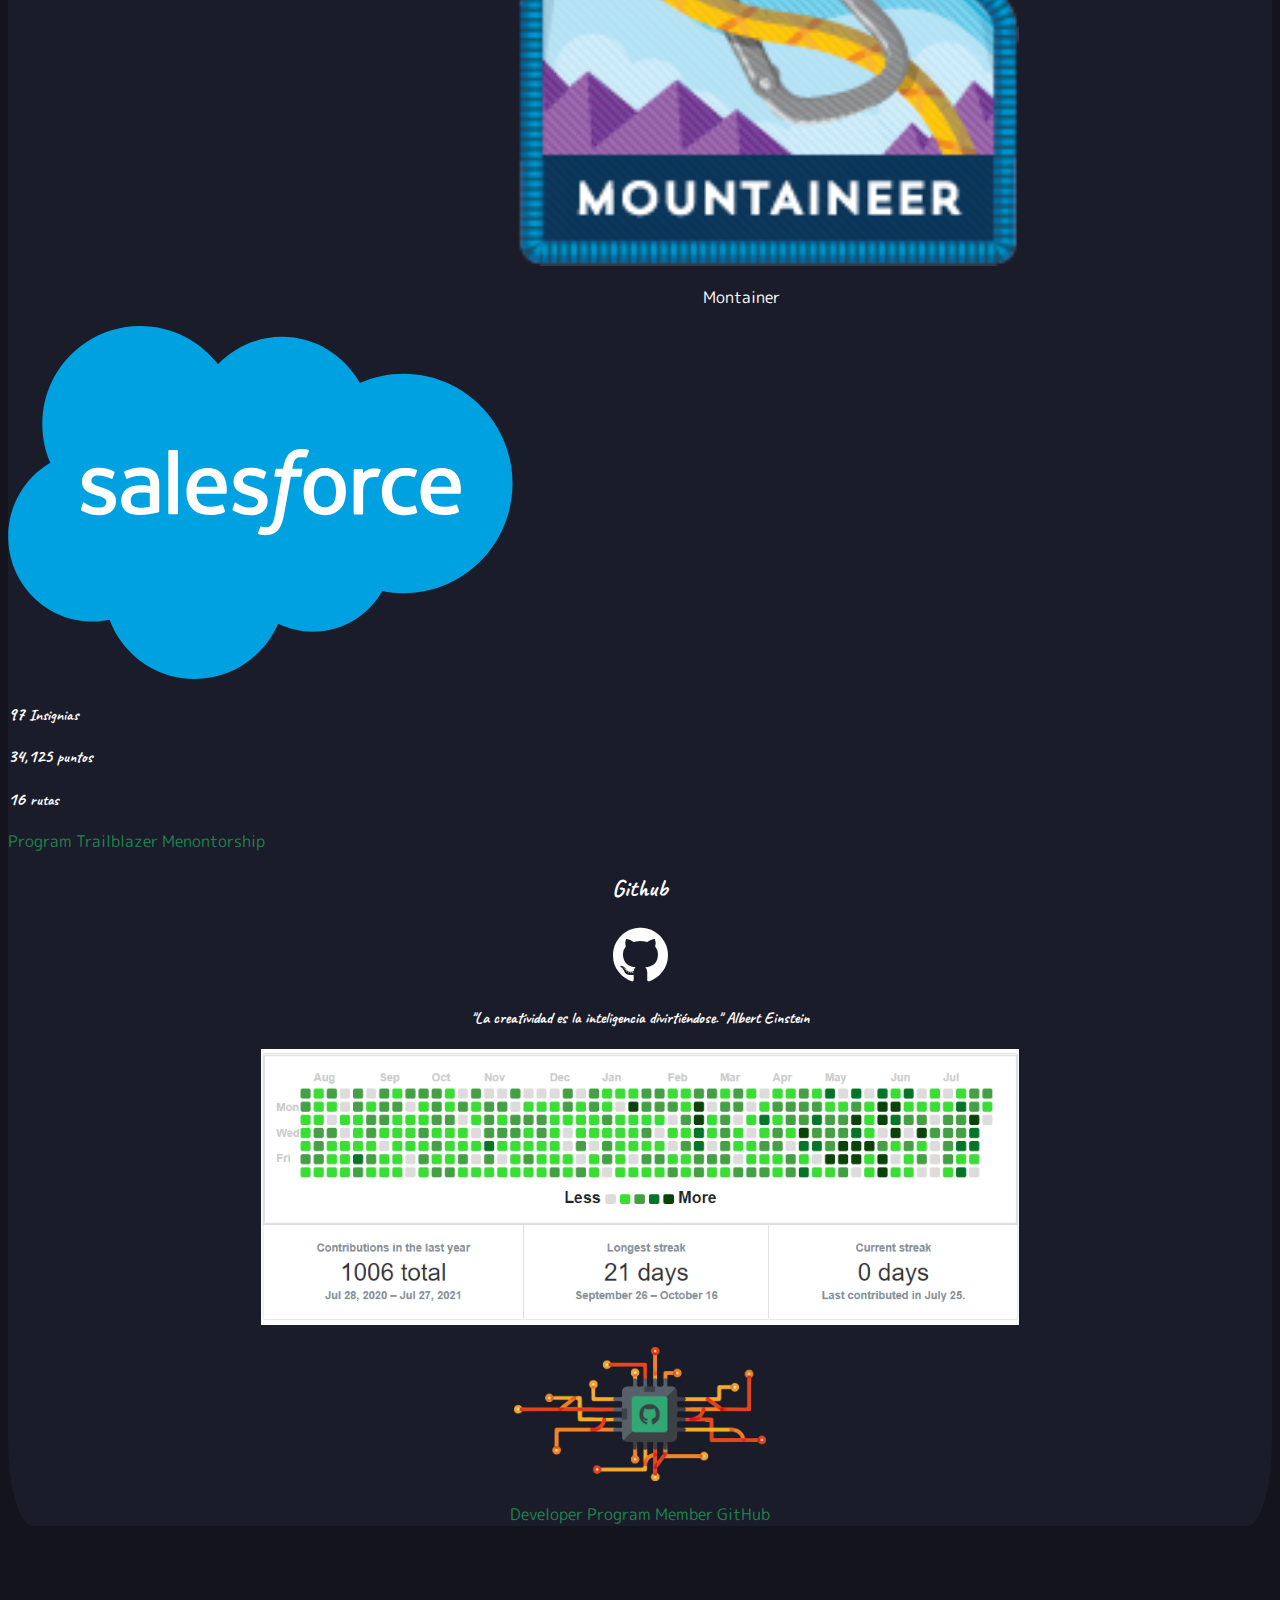
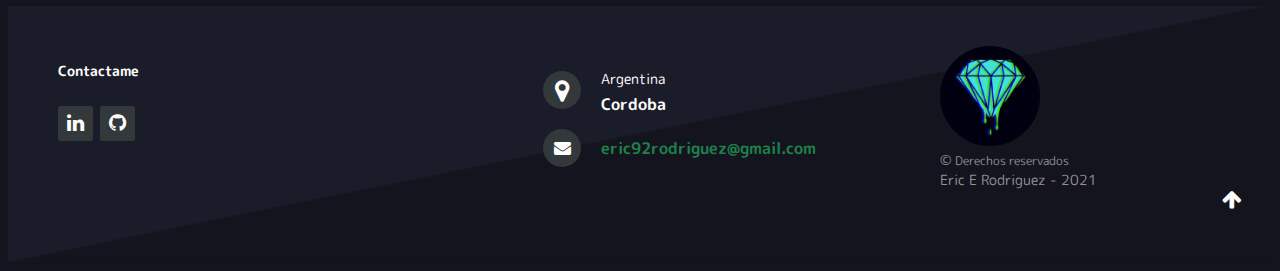
==== commit 22b1a0db: "animated" ====
--- a/index.html
+++ b/index.html
@@ -25,10 +25,10 @@
 
 
     <nav class="navbar  navbar-expand-lg navbar-dark bg-dark fixed-top ">
-        <div class="container-fluid">
+        <div class="container-fluid  animated fadeIn">
             <a class="navbar-brand" href="#">
                 <img src="/assets/image/diamondico.png" alt="" width="30" height="30"> Eric Rodriguez</a>
-            <button class="navbar-toggler" type="button" data-bs-toggle="collapse" data-bs-target="#navbarSupportedContent" aria-controls="navbarSupportedContent" aria-expanded="false" aria-label="Toggle navigation">
+            <button class="navbar-toggler " type="button" data-bs-toggle="collapse" data-bs-target="#navbarSupportedContent" aria-controls="navbarSupportedContent" aria-expanded="false" aria-label="Toggle navigation">
             <span class="navbar-toggler-icon"></span>
           </button>
             <div class="collapse navbar-collapse" id="navbarSupportedContent">
@@ -50,20 +50,20 @@
                     </li>
                 </ul>
             </div>
-            <div class="collapse navbar-collapse" id="navbarSupportedContent" style="margin-right: -50%;">
+            <div class="collapse navbar-collapse " id="navbarSupportedContent" style="margin-right: -50%;">
                 <button class="btn btn-outline-success my-2 my-sm-0" type="submit">En</button>
             </div>
         </div>
     </nav>
 
-    <div class="card-distributed">
+    <div class="card-distributed animated fadeIn">
 
         <div class="container" id="firstDiv">
-            <div class="container" style=" display: flex;padding-top: 10%; align-items: stretch;"><img src="/assets/image/fotos/fc56da23-2086-4c98-8334-37c5fd02825ajgv.jpg" class="img-fluid rounded-start p-1 m-lg-2" alt="Foto de perfil de Eric" id="ericCirce">
+            <div class="container" style=" display: flex;padding-top: 10%; align-items: stretch;"><img src="/assets/image/fotos/fc56da23-2086-4c98-8334-37c5fd02825ajgv.jpg" class="img-fluid rounded-start p-1 m-lg-2 avatar" alt="Foto de perfil de Eric" id="ericCirce">
                 <h1 style="text-align: start; align-items: center;">
-                    <h1>&lt;Hello, world!&gt;</h1>
+                    <h1 class="hello">&lt;Hello, world!&gt;</h1>
                     <div id="paralelograma">
-                        <p style="font-family: sans-serif">Desarrollador / Cientifico de datos</p>
+                        <p class="hello" style="font-family: sans-serif">Desarrollador / Cientifico de datos</p>
                     </div>
 
                 </h1>
@@ -74,13 +74,13 @@
         </div>
     </div>
 
-    <div class="container" style="text-align: center;max-width: 800px;" id="about">
-        <h1 style="text-align: center">Un poco sobre mi</h1>
-        <p style="text-align: center">‎Desde que comencé mi viaje como <b>desarrollador</b> , he hecho trabajo remoto para <b>consultoras</b> , he asesorado a <b>startups</b> y he colaborado con personas talentosas para crear productos digitales para uso <b>educativo</b> en la universidad.
+    <div class="container animated fadeIn" style="text-align: center;max-width: 800px;" id="about">
+        <h1 class="about" style="text-align: center">Un poco sobre mi</h1>
+        <p class="about" style="text-align: center">‎Desde que comencé mi viaje como <b>desarrollador</b> , he hecho trabajo remoto para <b>consultoras</b> , he asesorado a <b>startups</b> y he colaborado con personas talentosas para crear productos digitales para uso <b>educativo</b> en la universidad.
             Estoy tranquilamente confiado, naturalmente curioso, y perpetuamente trabajando en la mejora de mis habilidades.‎</p>
     </div>
 
-    <div class="container">
+    <div class="container animated fadeIn">
         <div style="display: flex;
         align-items: center;
         justify-content: center;">
@@ -92,7 +92,7 @@
                         <div class="trapecio"></div>
                         <div class="shape">
 
-                            <img src="/assets/image/fotos/fc56da23-2086-4c98-8334-37c5fd02825ajgv.jpg" class="img-fluid rounded-start" alt="Foto de perfil de Eric" id="ericCirc"></div>
+                            <img src="/assets/image/fotos/fc56da23-2086-4c98-8334-37c5fd02825ajgv.jpg" class="img-fluid rounded-start tilt" alt="Foto de perfil de Eric" id="ericCirc"></div>
                         <div class="trapecio-top"></div>
                         <p>
                             <p id="fontGreen">Nombre completo:</p> Eric Eduardo Rodriguez</p>
@@ -301,7 +301,7 @@
     <!-- ==================
     ----------Portfolio----------
     ==================== -->
-    <div class="container p-6" id="cardStyle">
+    <div class="container p-6 animated fadeIn" id="cardStyle">
         <div class="container-fluid" id="exp">
             <h2 style="text-align: center">PORTAFOLIO</h2>
             <div class="card-group m-4">
@@ -400,28 +400,28 @@
 
 
     <div class="container p-2" id="cardStyle">
-        <div class="container-fluid" id="badg">
+        <div class="container-fluid " id="badg">
             <h2 style="text-align: center">Oracle insignias</h2>
             <div class="card-group m-4">
-                <div class="card" style="border:none" id="cardStyle">
-                    <a href="https://learn.oracle.com/ols/learning-path/java-explorer/40805/79726" target="_blank"><img src="/assets/image/oracle/java.png" style="width: 100%;" id="oracle"></a>
-                </div>
-                <div class="card" style="border:none" id="cardStyle">
-                    <a href="https://learn.oracle.com/ols/learning-path/mysql-explorer/51871/79674" target="_blank" rel="noopener noreferrer"><img src="/assets/image/oracle/MySql .png" style="width: 100%;" id="oracle"></a>
-                </div>
-                <div class="card" style="border:none" id="cardStyle">
-                    <a href="https://learn.oracle.com/ols/learning-path/oracle-cloud-overview/45640/89873" target="_blank" rel="noopener noreferrer"><img src="/assets/image/oracle/Oracle Cloud.png" style="width: 100%;" id="oracle"></a>
+                <div class="card " style="border:none" id="cardStyle">
+                    <a class="badged" href="https://learn.oracle.com/ols/learning-path/java-explorer/40805/79726" target="_blank"><img src="/assets/image/oracle/java.png" style="width: 100%;" id="oracle"></a>
+                </div>
+                <div class="card" style="border:none" id="cardStyle">
+                    <a class="badged" href="https://learn.oracle.com/ols/learning-path/mysql-explorer/51871/79674" target="_blank" rel="noopener noreferrer"><img src="/assets/image/oracle/MySql .png" style="width: 100%;" id="oracle"></a>
+                </div>
+                <div class="card" style="border:none" id="cardStyle">
+                    <a class="badged" href="https://learn.oracle.com/ols/learning-path/oracle-cloud-overview/45640/89873" target="_blank" rel="noopener noreferrer"><img src="/assets/image/oracle/Oracle Cloud.png" style="width: 100%;" id="oracle"></a>
                 </div>
             </div>
             <h2 style="text-align: center">Salesforce Nivel:</h2>
             <div class="card-group m-4">
-                <div class="card" style="border:none" id="cardStyle">
-                    <a href="https://trailblazer.me/id?lang=es_MX" target="_blank" rel="noopener noreferrer"><img src="/assets/image/oracle/mountainer salsforce.png" style="width: 40%; margin-left: 40%;" id="salesforce"></a>
+                <div class="card " style="border:none" id="cardStyle">
+                    <a href="https://trailblazer.me/id?lang=es_MX" target="_blank" rel="noopener noreferrer"><img class="badged" src="/assets/image/oracle/mountainer salsforce.png" style="width: 40%; margin-left: 40%;" id="salesforce"></a>
                     <p style="width: 40%; margin-left: 55%;" id="salesforce">Montainer</p>
 
                 </div>
                 <div class="card" style="border:none" id="salesforcet">
-                    <a href="https://www.salesforce.com/es//" target="_blank" rel="noopener noreferrer"><img src="./assets/image/oracle/salesforce.svg" style="width: 40%;"></a>
+                    <a href="https://www.salesforce.com/es//" target="_blank" rel="noopener noreferrer"><img class="badged" src="./assets/image/oracle/salesforce.svg" style="width: 40%;"></a>
                     <h3>97 <small>Insignias</small> </h3>
                     <h3>34,125 <small>puntos</small> </h3>
                     <h3>16 <small>rutas</small> </h3>
@@ -433,7 +433,7 @@
             <h2 style="text-align: center">Github</h2>
             <h2 style="text-align: center"><a href="https://github.com/EricERodriguez" target="_blank"><i class="fa fa-github" id="icono" style="font-size: 4rem;"></i></a></h2>
             <h4 style="text-align: center">"La creatividad es la inteligencia divirtiéndose." Albert Einstein</h4>
-            <p style="text-align: center"><img src="./assets/image/oracle/dashboardgithub.png" width="60%" alt="">
+            <p class="githubdash" style="text-align: center"><img src="./assets/image/oracle/dashboardgithub.png" width="60%" alt="">
             </p>
             <p style="text-align: center"><img src="./assets/image/oracle/github dev program member.png" width="20%" alt="">
             </p>
--- a/style.css
+++ b/style.css
@@ -50,13 +50,126 @@
 }
 
 
+/* Animaciones */
+
+.animated {
+    -webkit-animation-duration: 1s;
+    animation-duration: 1s;
+    -webkit-animation-fill-mode: both;
+    animation-fill-mode: both;
+}
+
+.fast {
+    -webkit-animation-duration: 0.4s;
+    animation-duration: 0.4s;
+    -webkit-animation-fill-mode: both;
+    animation-fill-mode: both;
+}
+
+@keyframes fadeIn {
+    from {
+        opacity: 0;
+    }
+    to {
+        opacity: 1;
+    }
+}
+
+.fadeIn {
+    animation-name: fadeIn;
+}
+
+.avatar {
+    box-shadow: 0 5px 15px 0px rgba(0, 0, 0, 0.6);
+    transform: translatey(0px);
+}
+
+.hello {
+    -webkit-transition: all 3s ease;
+    -moz-transition: all 3s ease;
+    -o-transition: all 3s ease;
+    -ms-transition: all 3s ease;
+    transition: all 3s ease;
+    animation: mymove 5s infinite;
+}
+
+@keyframes mymove {
+    0% {
+        -webkit-transform: rotate(0deg);
+        -moz-transform: rotate(0deg);
+        -o-transform: rotate(0deg);
+        transform: rotate(0deg);
+    }
+    50% {
+        -webkit-transform: rotate(5deg);
+        -moz-transform: rotate(5deg);
+        -o-transform: rotate(5deg);
+        transform: rotate(5deg);
+    }
+}
+
+.about {
+    -webkit-transition: all 0.3s ease;
+    -moz-transition: all 0.3s ease;
+    -o-transition: all 0.3s ease;
+    -ms-transition: all 0.3s ease;
+    transition: all 1s ease;
+}
+
+.about:hover {
+    -webkit-transform: rotate(10deg);
+    -moz-transform: rotate(10deg);
+    -ms-transform: rotate(10deg);
+    -o-transform: rotate(10deg);
+    transform: rotate(5deg);
+    zoom: 2rem;
+}
+
+.tilt {
+    -webkit-transition: all 0.3s ease;
+    -moz-transition: all 0.3s ease;
+    -o-transition: all 0.3s ease;
+    -ms-transition: all 0.3s ease;
+    transition: all 0.3s ease;
+}
+
+.tilt:hover {
+    -webkit-transform: rotate(10deg);
+    -moz-transform: rotate(10deg);
+    -ms-transform: rotate(10deg);
+    -o-transform: rotate(10deg);
+    transform: rotate(10deg);
+    -webkit-box-shadow: 0 0 40px rgba(79, 213, 21, 0.6), inset 0 0 40px rgb(20, 196, 26);
+    -moz-box-shadow: 0 0 40px rgba(115, 255, 15, 0.6), inset 0 0 40px rgb(25, 181, 119);
+    box-shadow: 0 0 40px rgba(126, 255, 21, 0.6), inset 0 0 40px rgb(24, 196, 44);
+}
+
+.progress-bar:hover {
+    -webkit-box-shadow: 0 0 40px rgba(79, 213, 21, 0.6), inset 0 0 40px rgb(20, 196, 26);
+    -moz-box-shadow: 0 0 40px rgba(115, 255, 15, 0.6), inset 0 0 40px rgb(25, 181, 119);
+    box-shadow: 0 0 40px rgba(126, 255, 21, 0.6), inset 0 0 40px rgb(24, 196, 44);
+}
+
+.badged:hover {
+    zoom: 5;
+    filter: drop-shadow(0px 0px 5px rgba(23, 255, 2, 0.646));
+}
+
+.githubdash:hover {
+    -webkit-transform: scale(1.25);
+    -moz-transform: scale(1.25);
+    -ms-transform: scale(1.25);
+    -o-transform: scale(1.25);
+    transform: scale(1.25);
+}
+
+
 /*-------------------
 /*--------NavBar---------
 --------------------*/
 
 .navbar {
     opacity: 80%;
-    filter: (opacity=50);
 }
 
 
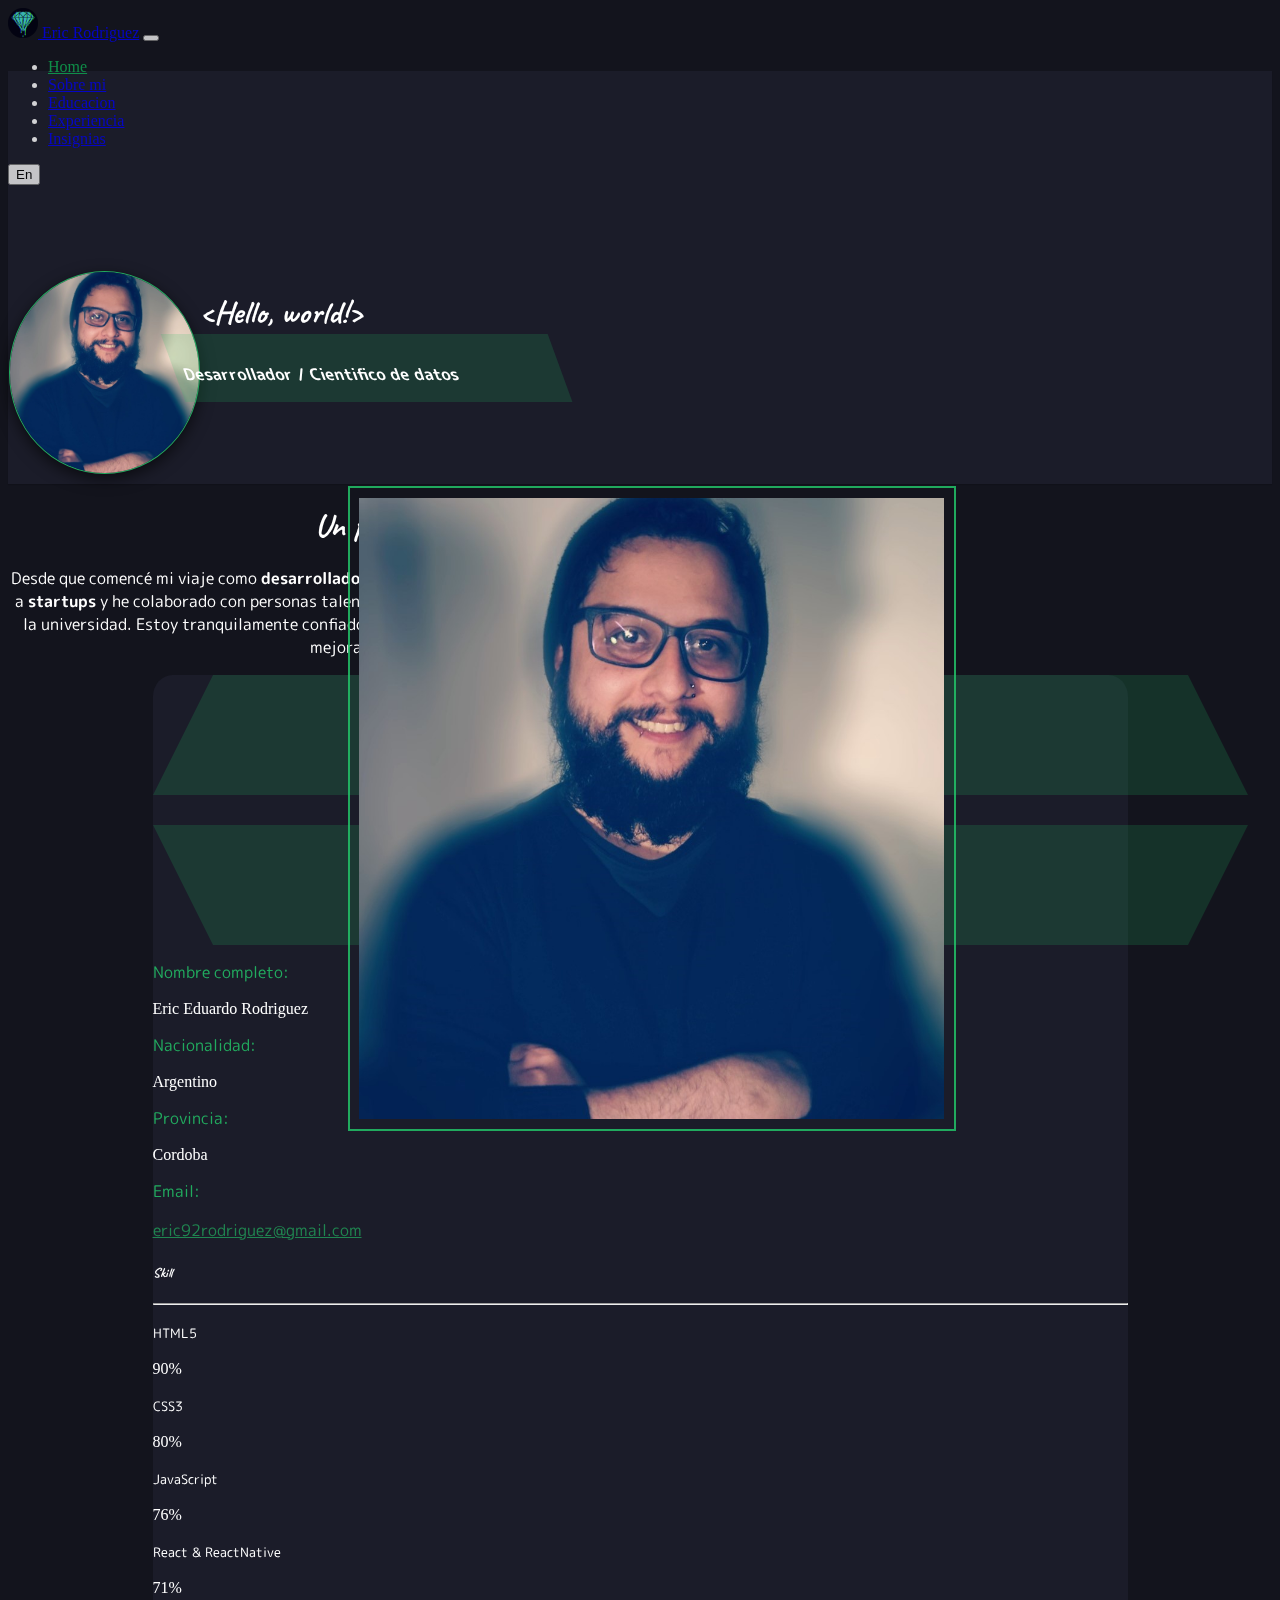
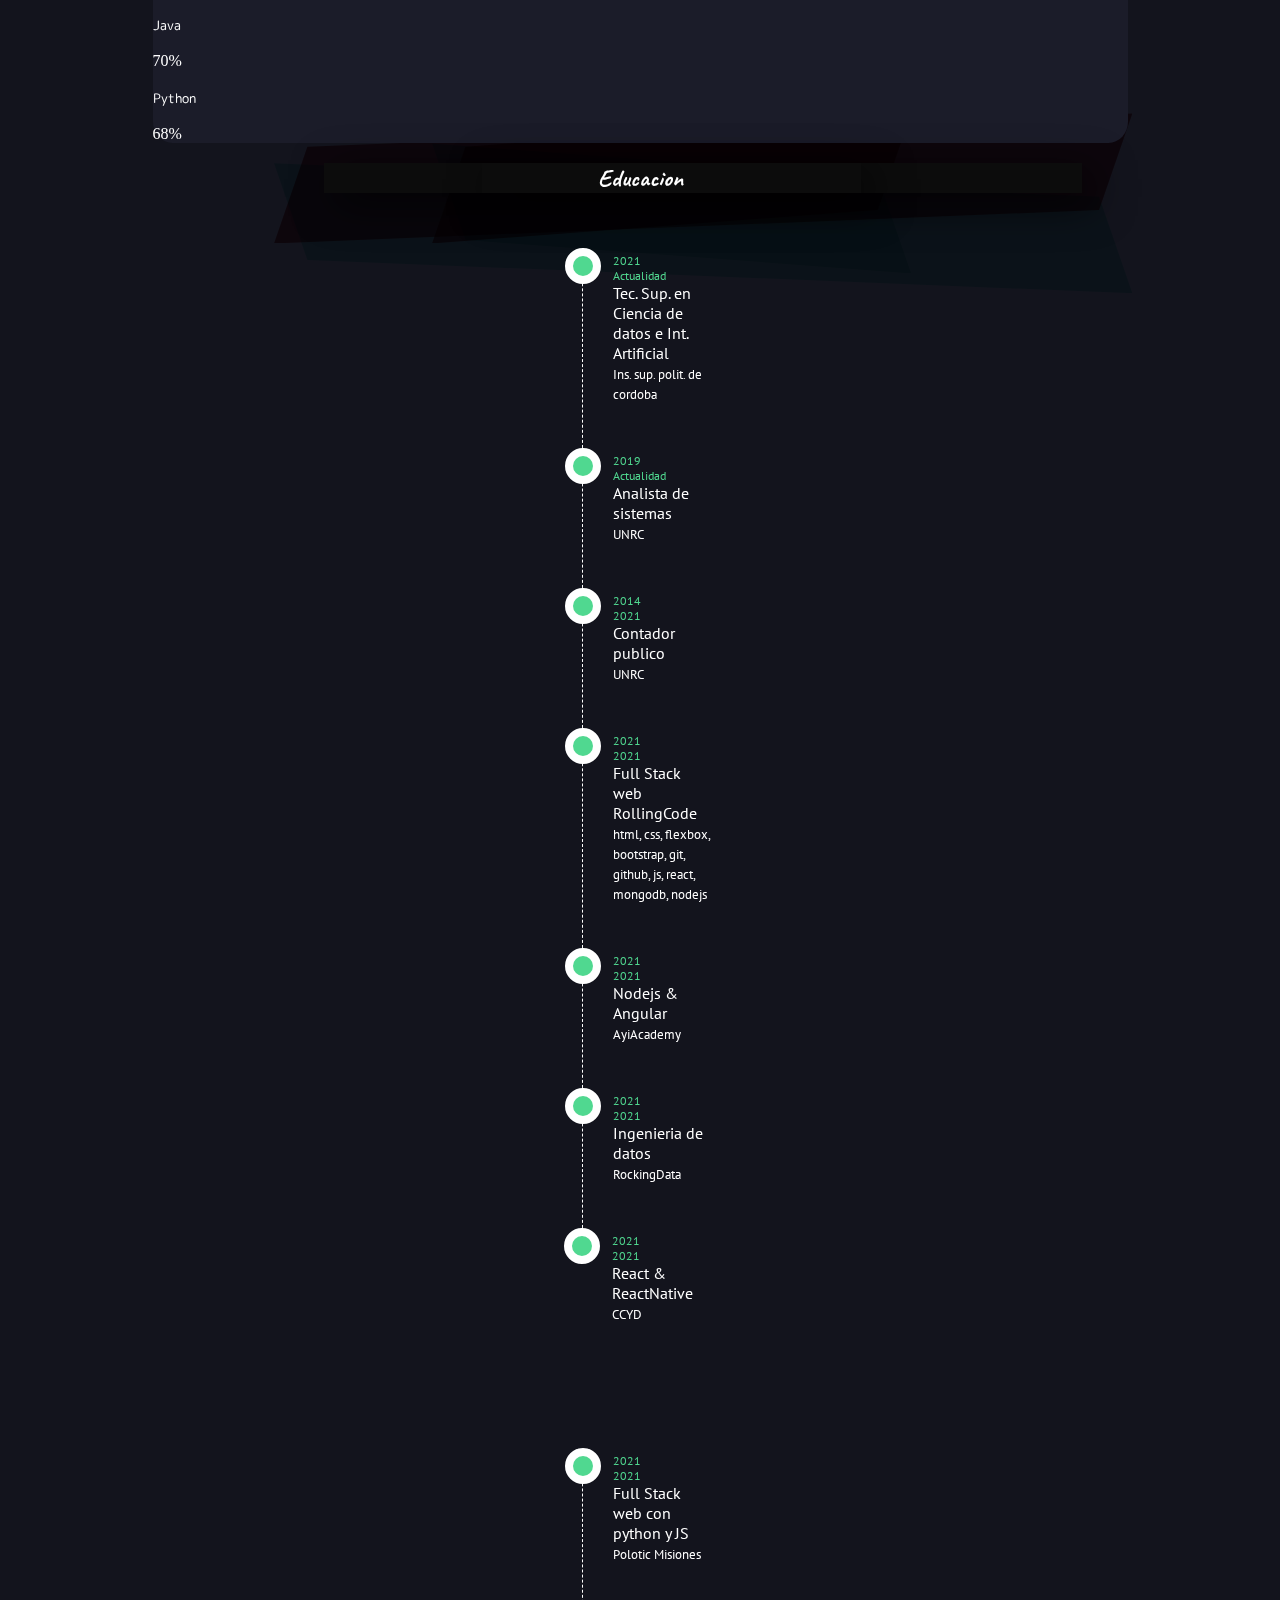
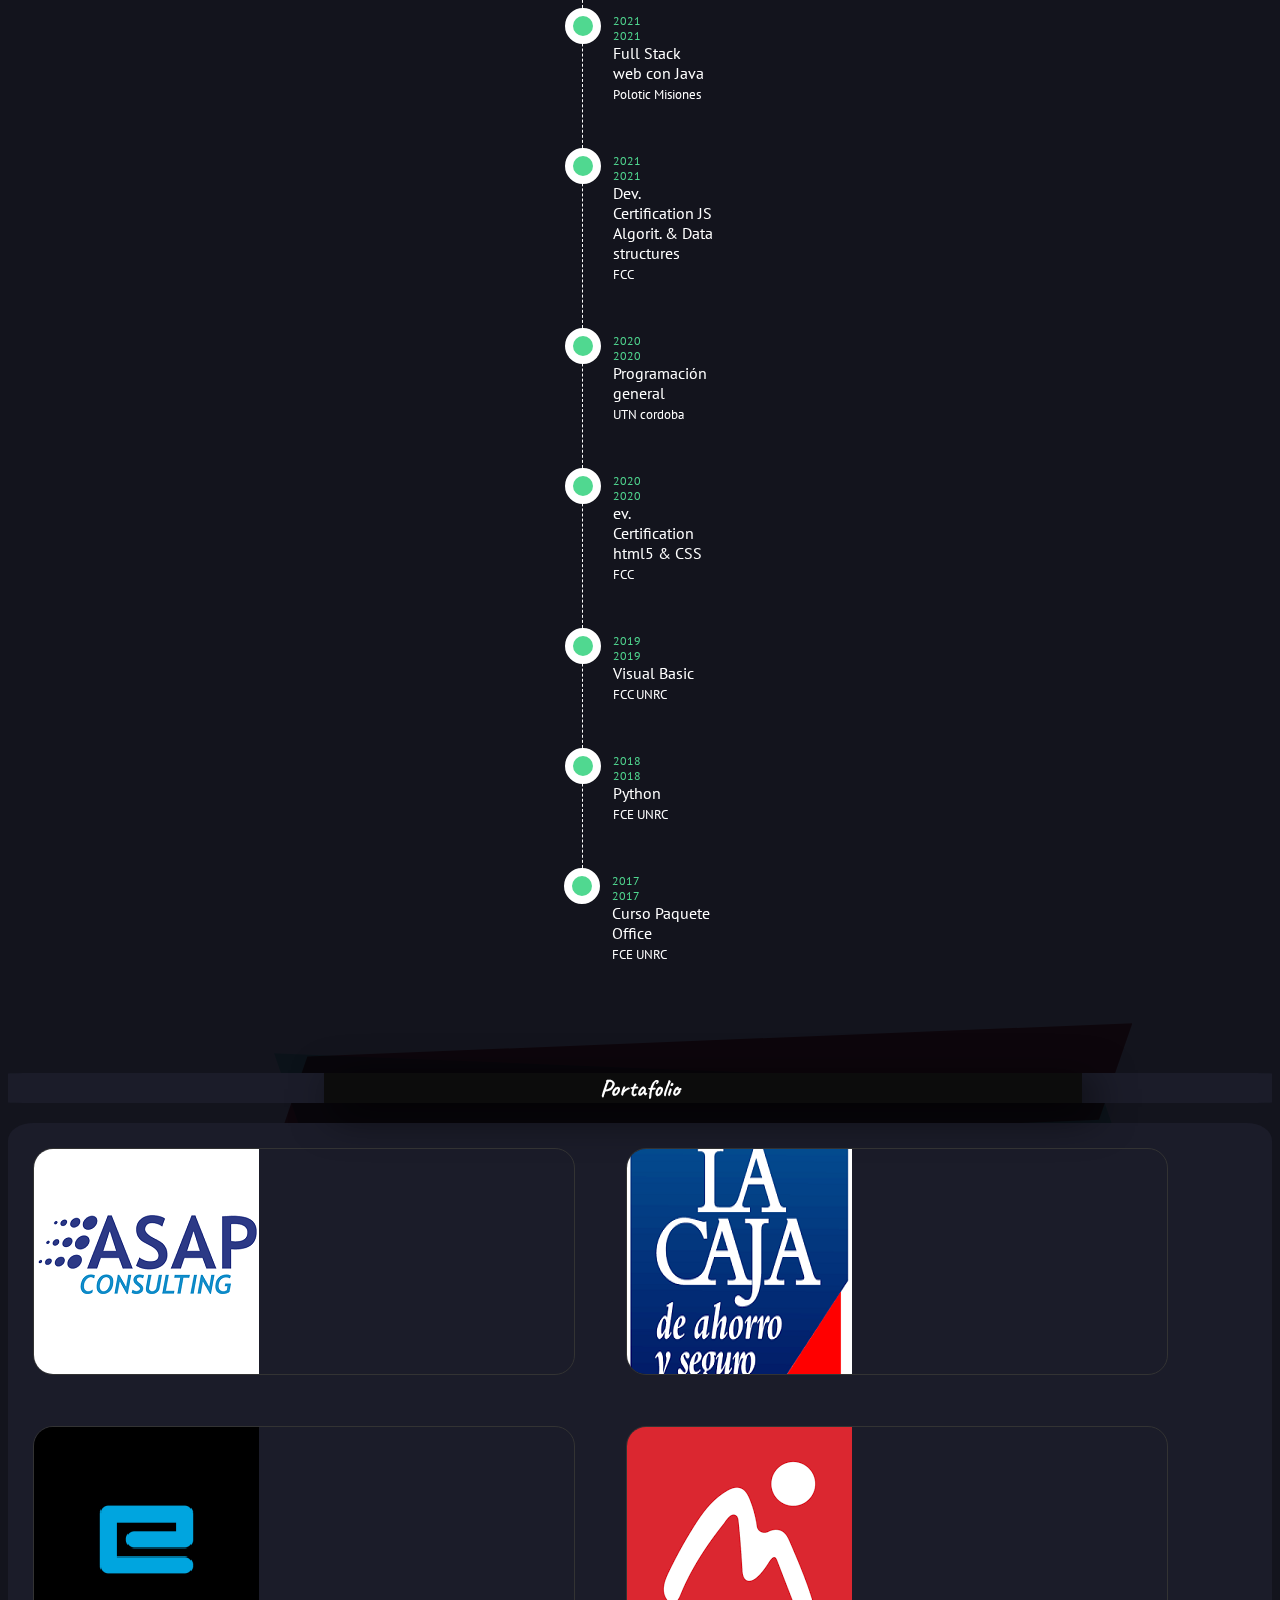
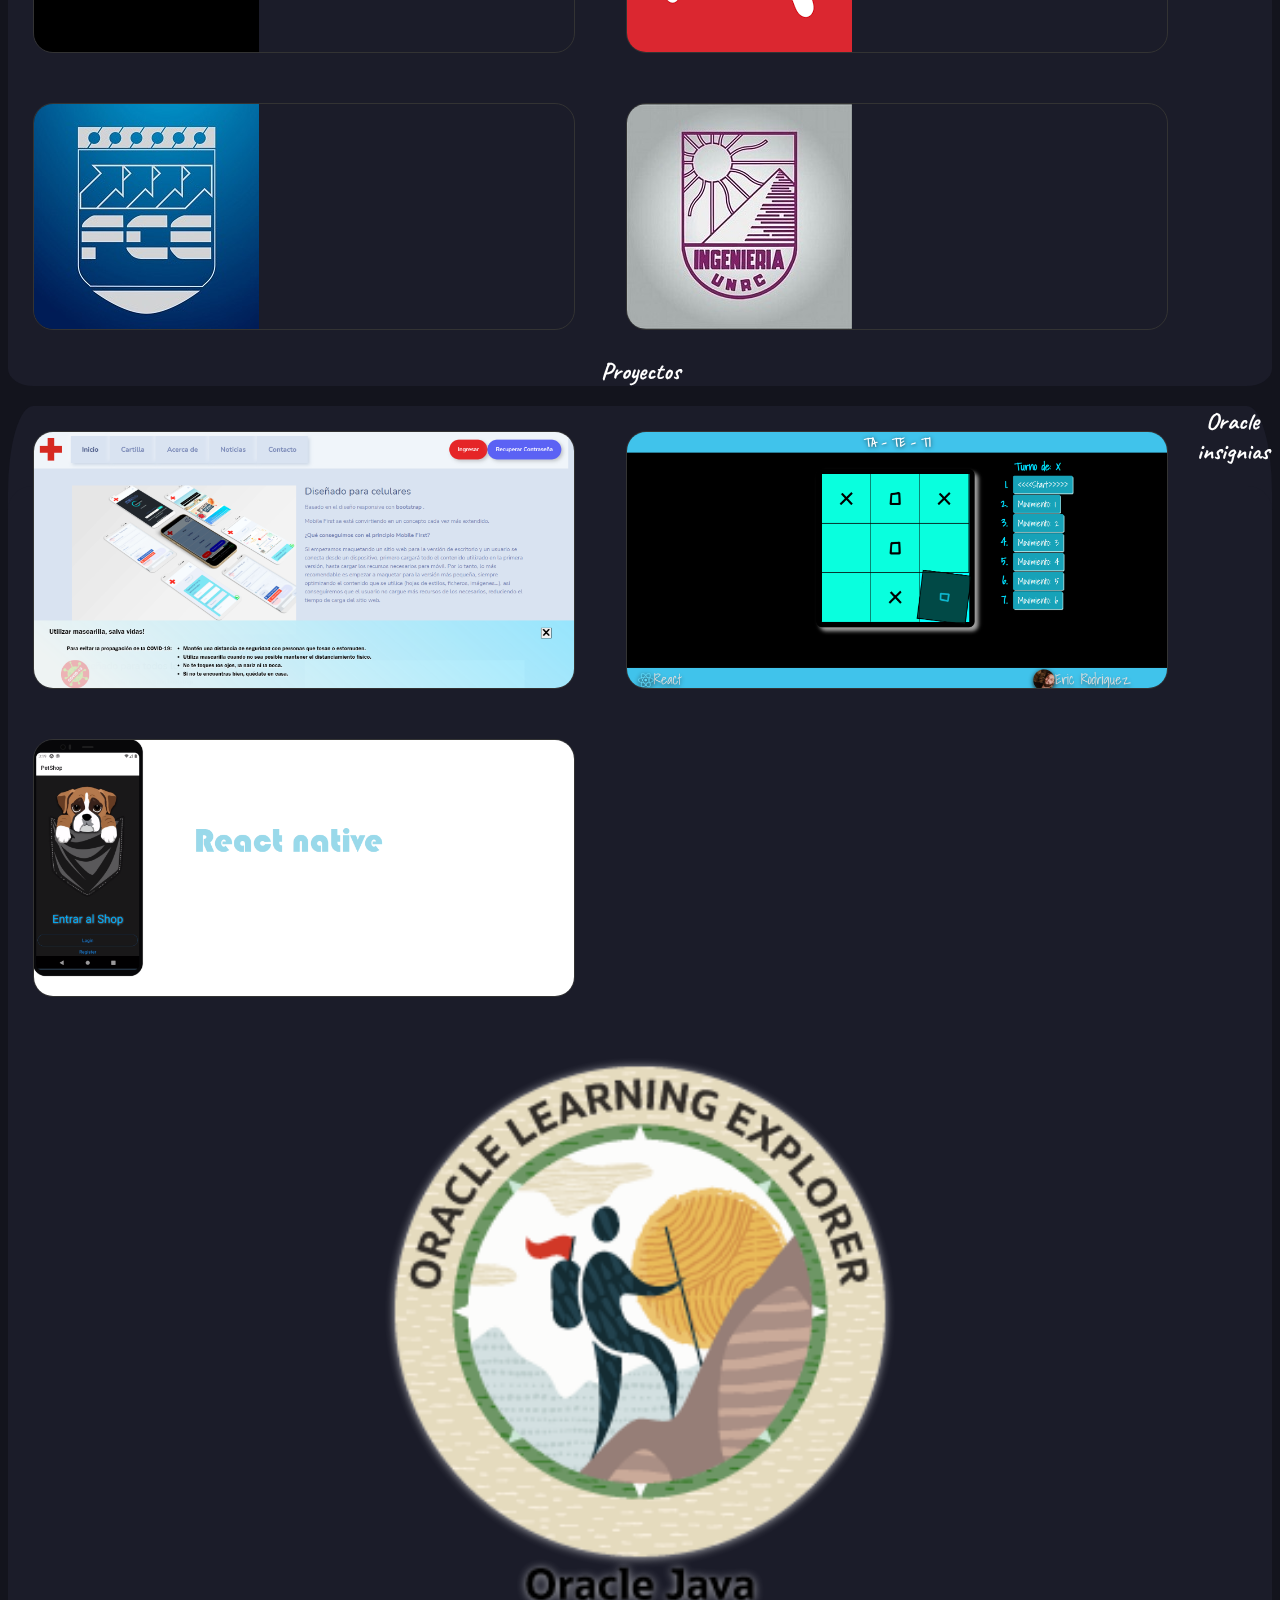
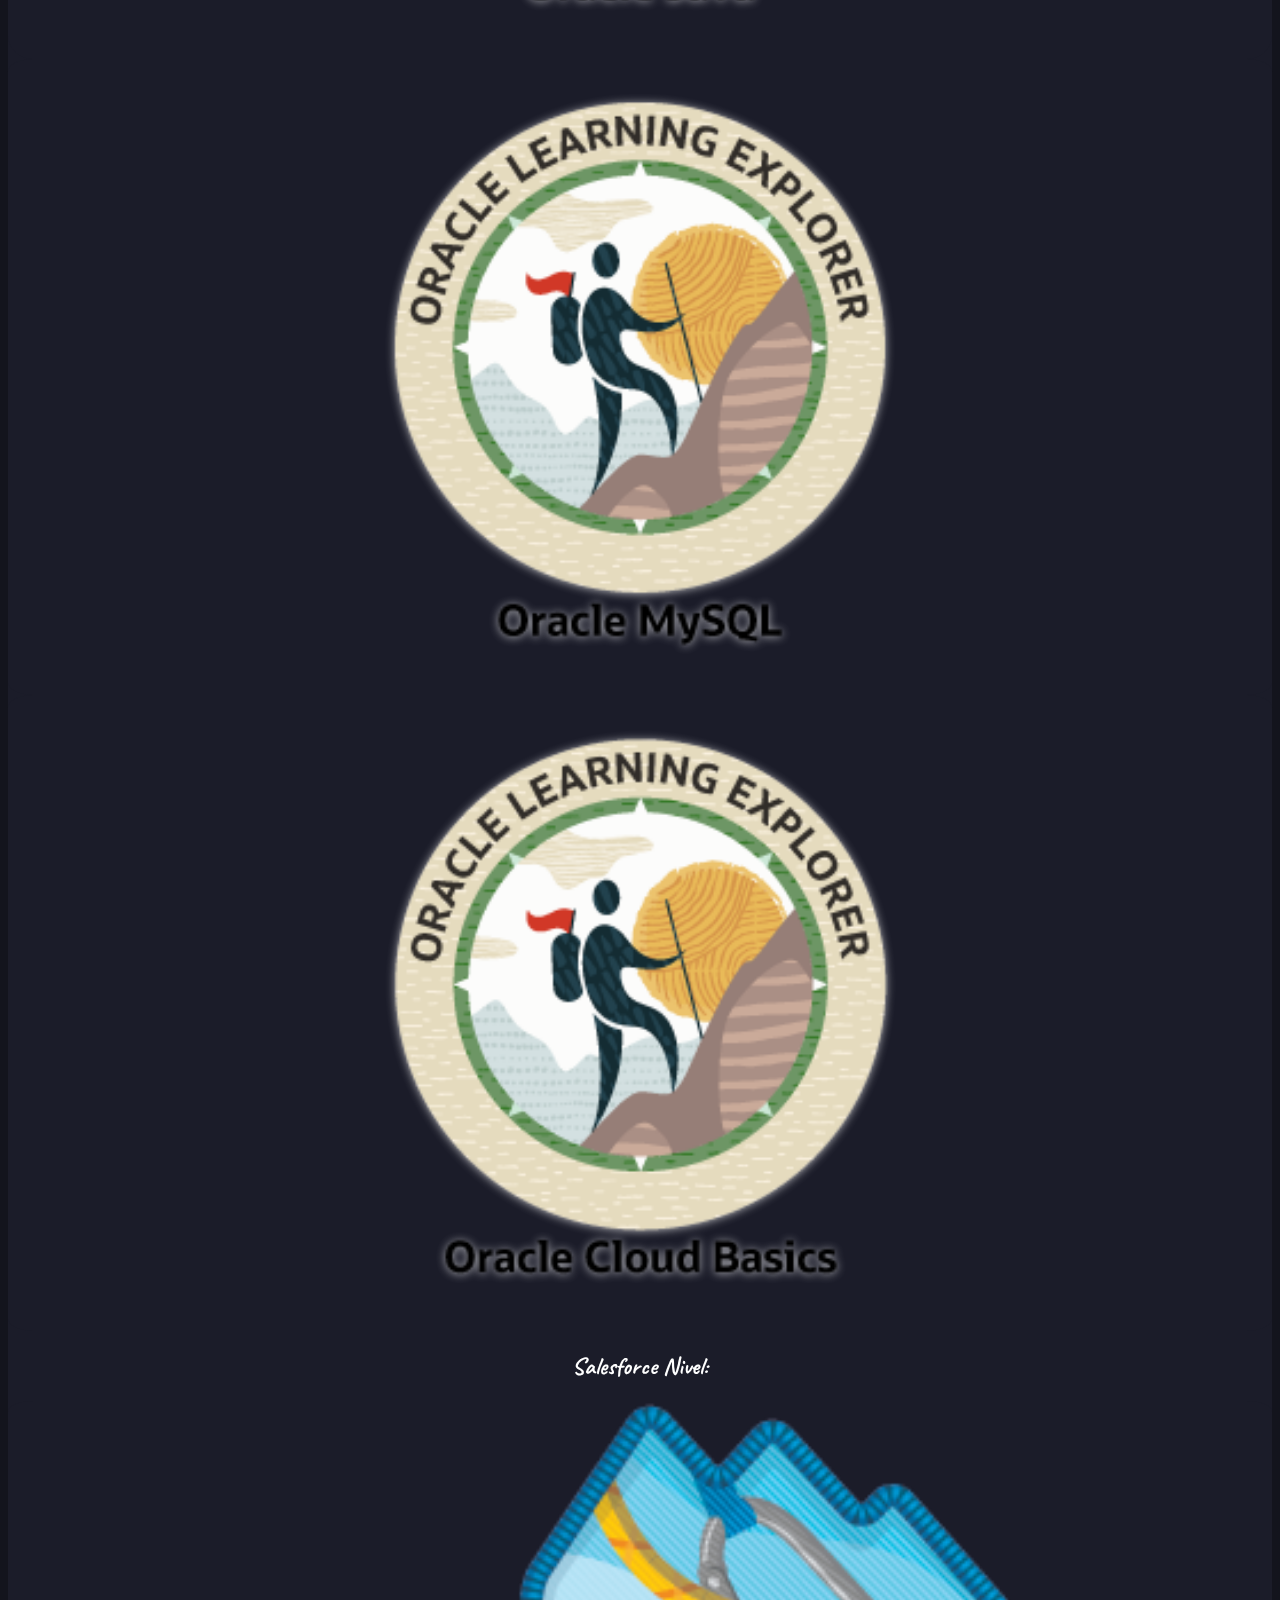
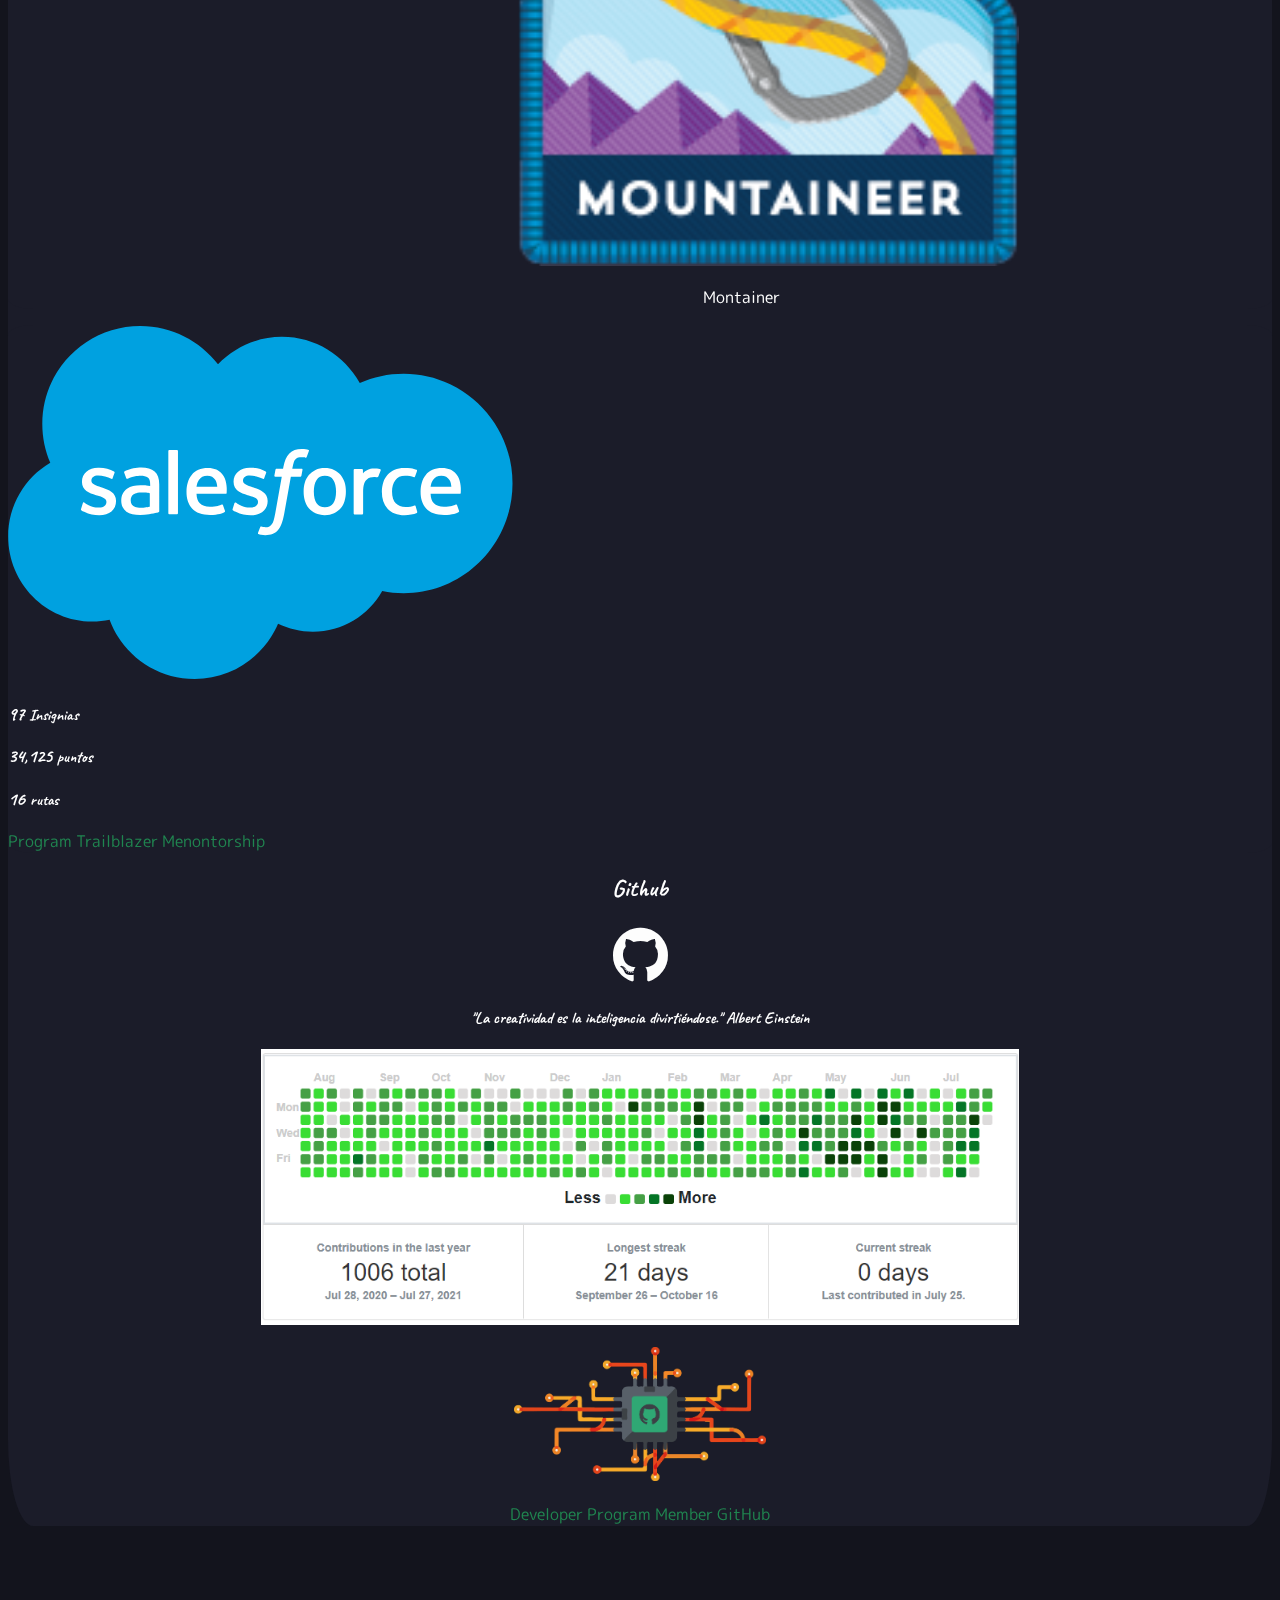
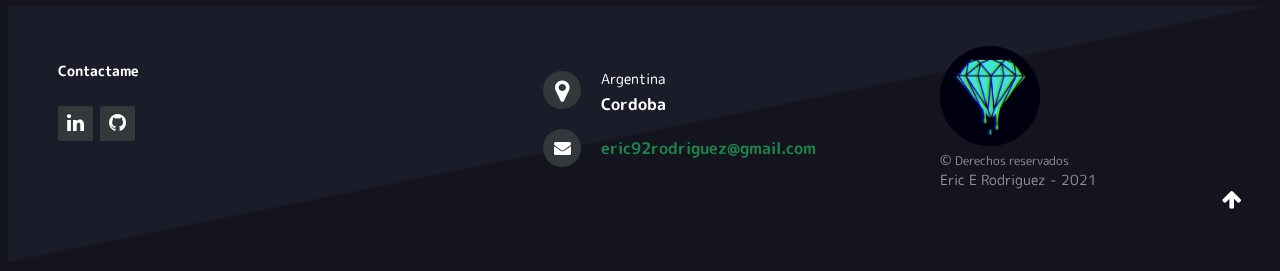
==== commit f1f21e60: "css" ====
--- a/index.html
+++ b/index.html
@@ -52,18 +52,24 @@
             </div>
             <div class="collapse navbar-collapse " id="navbarSupportedContent" style="margin-right: -50%;">
                 <button class="btn btn-outline-success my-2 my-sm-0" type="submit">En</button>
-            </div>
+
+            </div>
+
         </div>
     </nav>
 
+
+
+
     <div class="card-distributed animated fadeIn">
 
         <div class="container" id="firstDiv">
+
             <div class="container" style=" display: flex;padding-top: 10%; align-items: stretch;"><img src="/assets/image/fotos/fc56da23-2086-4c98-8334-37c5fd02825ajgv.jpg" class="img-fluid rounded-start p-1 m-lg-2 avatar" alt="Foto de perfil de Eric" id="ericCirce">
                 <h1 style="text-align: start; align-items: center;">
                     <h1 class="hello">&lt;Hello, world!&gt;</h1>
                     <div id="paralelograma">
-                        <p class="hello" style="font-family: sans-serif">Desarrollador / Cientifico de datos</p>
+                        <p style="font-family: sans-serif">Desarrollador / Cientifico de datos</p>
                     </div>
 
                 </h1>
@@ -109,7 +115,7 @@
                     </div>
                     <div class="col-md-8">
                         <div class="card-body">
-                            <h5 class="card-title">Skill</h5>
+                            <h5 class="card-title skill">Skill</h5>
                             <hr>
                             <p class="card-text"><small class="text-muted">HTML5</small></p>
                             <div class="progress-bar w-90 bg-success progress-bar" style="width: 90%;">90%</div>
@@ -145,7 +151,7 @@
 
         <div class="box">
             <div class="container-3">
-                <h2 style="text-align: center" id="edu">Educacion</h2>
+                <h2 style="text-align: center" id="edu" class="box p-4">Educacion</h2>
             </div>
         </div>
 
@@ -301,9 +307,9 @@
     <!-- ==================
     ----------Portfolio----------
     ==================== -->
-    <div class="container p-6 animated fadeIn" id="cardStyle">
+    <div class="container p-4 animated fadeIn" id="cardStyle">
         <div class="container-fluid" id="exp">
-            <h2 style="text-align: center">PORTAFOLIO</h2>
+            <h2 style="text-align: center" class="box p-4">Portafolio</h2>
             <div class="card-group m-4">
                 <div class="card" style="border:none" id="cardStyle">
                     <div class="item p-lg-4" style="width: 96%; display: flex; text-align: center; align-items: center;">
@@ -352,7 +358,7 @@
     ==================== -->
     <div class="container p-6" id="cardStyle">
         <div class="container-fluid" id="exp">
-            <h2 style="text-align: center">PROYECTOS</h2>
+            <h2 style="text-align: center">Proyectos</h2>
             <div class="card-group m-4">
                 <div class="card" style="border:none" id="cardStyle">
                     <div class="item p-lg-4" style="width: 96%; display: flex; text-align: center; align-items: center;">
@@ -485,9 +491,9 @@
 
 
 
-            <div class="footer-icons">
-
-                <img SRC="./assets/image/diamond.jpg" ALT="" WIDTH=100 HEIGHT=100 style="border-radius: 50% !important;margin-top: -17%;">
+            <div class="footer-icons ">
+
+                <img class="progress-bar" SRC="./assets/image/diamond.jpg" ALT="" WIDTH=100 HEIGHT=100 style="border-radius: 50% !important;margin-top: -17%;">
 
                 <p class="footer-company-name">
                     &copy; <small>Derechos reservados</small>
--- a/style.css
+++ b/style.css
@@ -144,10 +144,43 @@
     box-shadow: 0 0 40px rgba(126, 255, 21, 0.6), inset 0 0 40px rgb(24, 196, 44);
 }
 
-.progress-bar:hover {
-    -webkit-box-shadow: 0 0 40px rgba(79, 213, 21, 0.6), inset 0 0 40px rgb(20, 196, 26);
-    -moz-box-shadow: 0 0 40px rgba(115, 255, 15, 0.6), inset 0 0 40px rgb(25, 181, 119);
-    box-shadow: 0 0 40px rgba(126, 255, 21, 0.6), inset 0 0 40px rgb(24, 196, 44);
+.progress-bar {
+    -webkit-box-shadow: all 3s ease;
+    -moz-box-shadow: all 3s ease;
+    box-shadow: all 3s ease;
+    animation: mymovee 20s infinite;
+}
+
+@keyframes mymovee {
+    0% {
+        -webkit-box-shadow: 0 0 40px rgba(79, 213, 21, 0.6), inset 0 0 40px rgba(20, 196, 26, 0);
+        -moz-box-shadow: 0 0 40px rgba(115, 255, 15, 0.6), inset 0 0 40px rgba(25, 181, 119, 0);
+        box-shadow: 0 0 40px rgba(126, 255, 21, 0.6), inset 0 0 40px rgba(24, 196, 44, 0);
+    }
+    25% {
+        -webkit-box-shadow: 0 0 40px rgba(79, 213, 21, 0.6), inset 0 0 40px rgb(20, 196, 26);
+        -moz-box-shadow: 0 0 40px rgba(115, 255, 15, 0.6), inset 0 0 40px rgb(25, 181, 119);
+        box-shadow: 0 0 40px rgba(126, 255, 21, 0.6), inset 0 0 40px rgb(24, 196, 44);
+    }
+    50% {
+        -webkit-box-shadow: 0 0 40px rgba(79, 213, 21, 0.6), inset 0 0 40px rgba(20, 196, 26, 0);
+        -moz-box-shadow: 0 0 40px rgba(115, 255, 15, 0.6), inset 0 0 40px rgba(25, 181, 119, 0);
+        box-shadow: 0 0 40px rgba(126, 255, 21, 0.6), inset 0 0 40px rgba(24, 196, 44, 0);
+    }
+}
+
+.skill {
+    font-size: all 3s ease;
+    animation: myskill 10s infinite;
+}
+
+@keyframes myskill {
+    0% {
+        font-size: x-large;
+    }
+    10% {
+        font-size: xx-large;
+    }
 }
 
 .badged:hover {
@@ -161,6 +194,62 @@
     -ms-transform: scale(1.25);
     -o-transform: scale(1.25);
     transform: scale(1.25);
+}
+
+.box {
+    margin-left: 25%;
+    padding-right: 10%;
+    width: 50%;
+    height: 20%;
+    background-color: #0c0c0c;
+    position: relative;
+    box-shadow: 10px 10px 42px 0 rgba(0, 0, 0, 0.75);
+}
+
+.box:after,
+.box:before {
+    mix-blend-mode: multiply;
+    filter: none;
+    z-index: -1;
+    content: '';
+    width: calc(100% + (50px * 2));
+    height: calc(100% + (50px * 2));
+    position: absolute;
+    display: block;
+    animation: border 10s ease-in-out infinite;
+    transform: translateX(-50px) translateY(-50px);
+}
+
+@keyframes border {
+    0%,
+    100% {
+        -webkit-clip-path: polygon(0 0, calc(100% - (33.3333333333px)) calc(0% + (33.3333333333px)), 100% 100%, calc(0% + (33.3333333333px)) calc(100% - (33.3333333333px)));
+        clip-path: polygon(0 0, calc(100% - (33.3333333333px)) calc(0% + (33.3333333333px)), 100% 100%, calc(0% + (33.3333333333px)) calc(100% - (33.3333333333px)));
+    }
+    50% {
+        -webkit-clip-path: polygon(calc(0% + (33.3333333333px)) calc(0% + (33.3333333333px)), 100% 0, calc(100% - (33.3333333333px)) calc(100% - (33.3333333333px)), 0 100%);
+        clip-path: polygon(calc(0% + (33.3333333333px)) calc(0% + (33.3333333333px)), 100% 0, calc(100% - (33.3333333333px)) calc(100% - (33.3333333333px)), 0 100%);
+    }
+}
+
+.box:after {
+    animation-delay: -5s;
+    background-color: #93e1d8;
+    clip-path: polygon(0 0, calc(100% - (33.3333333333px)) calc(0% + (33.3333333333px)), 100% 100%, calc(0% + (33.3333333333px)) calc(100% - (33.3333333333px)));
+}
+
+.box:before {
+    background-color: #AA4465;
+    clip-path: polygon(calc(0% + (33.3333333333px)) calc(0% + (33.3333333333px)), 100% 0, calc(100% - (33.3333333333px)) calc(100% - (33.3333333333px)), 0 100%);
+}
+
+.box:hover:after {
+    animation-delay: -0.1s;
+}
+
+.box:hover:before,
+.box:hover:after {
+    animation-duration: 0.2s;
 }
 
 
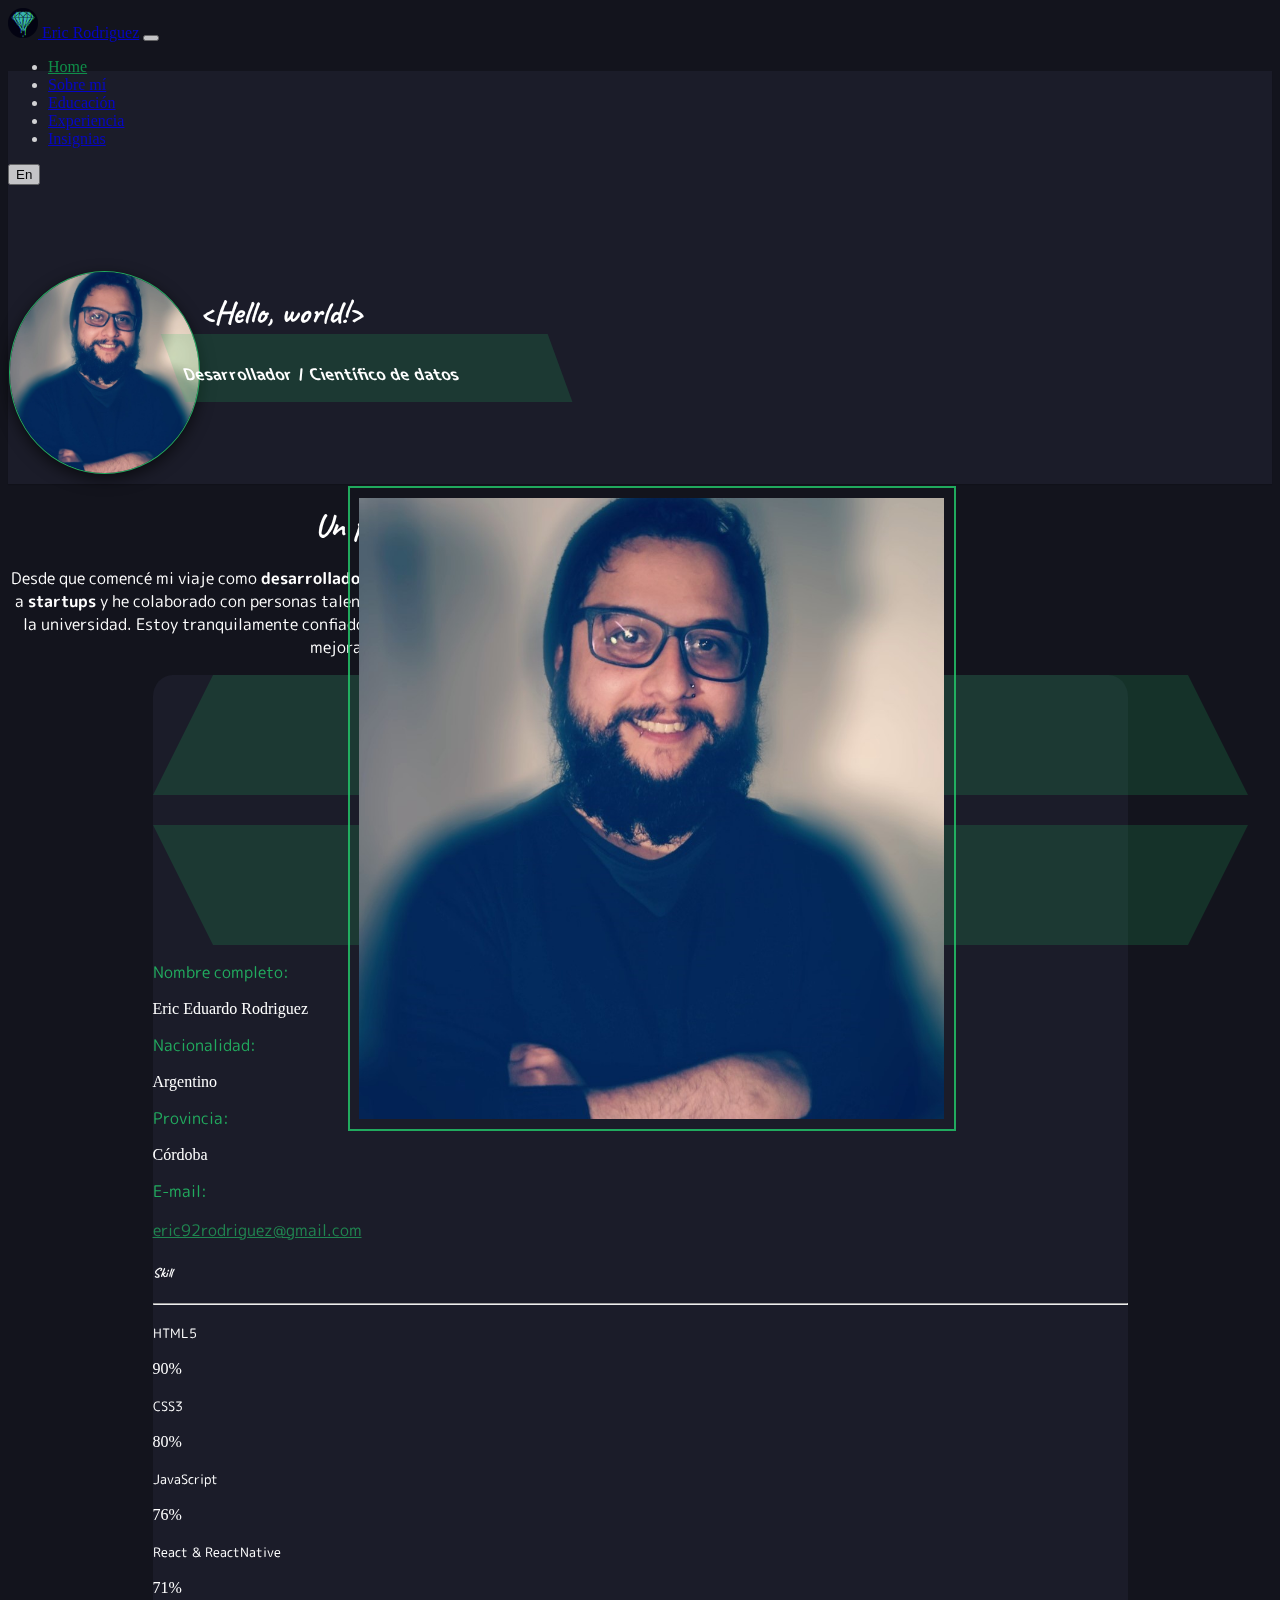
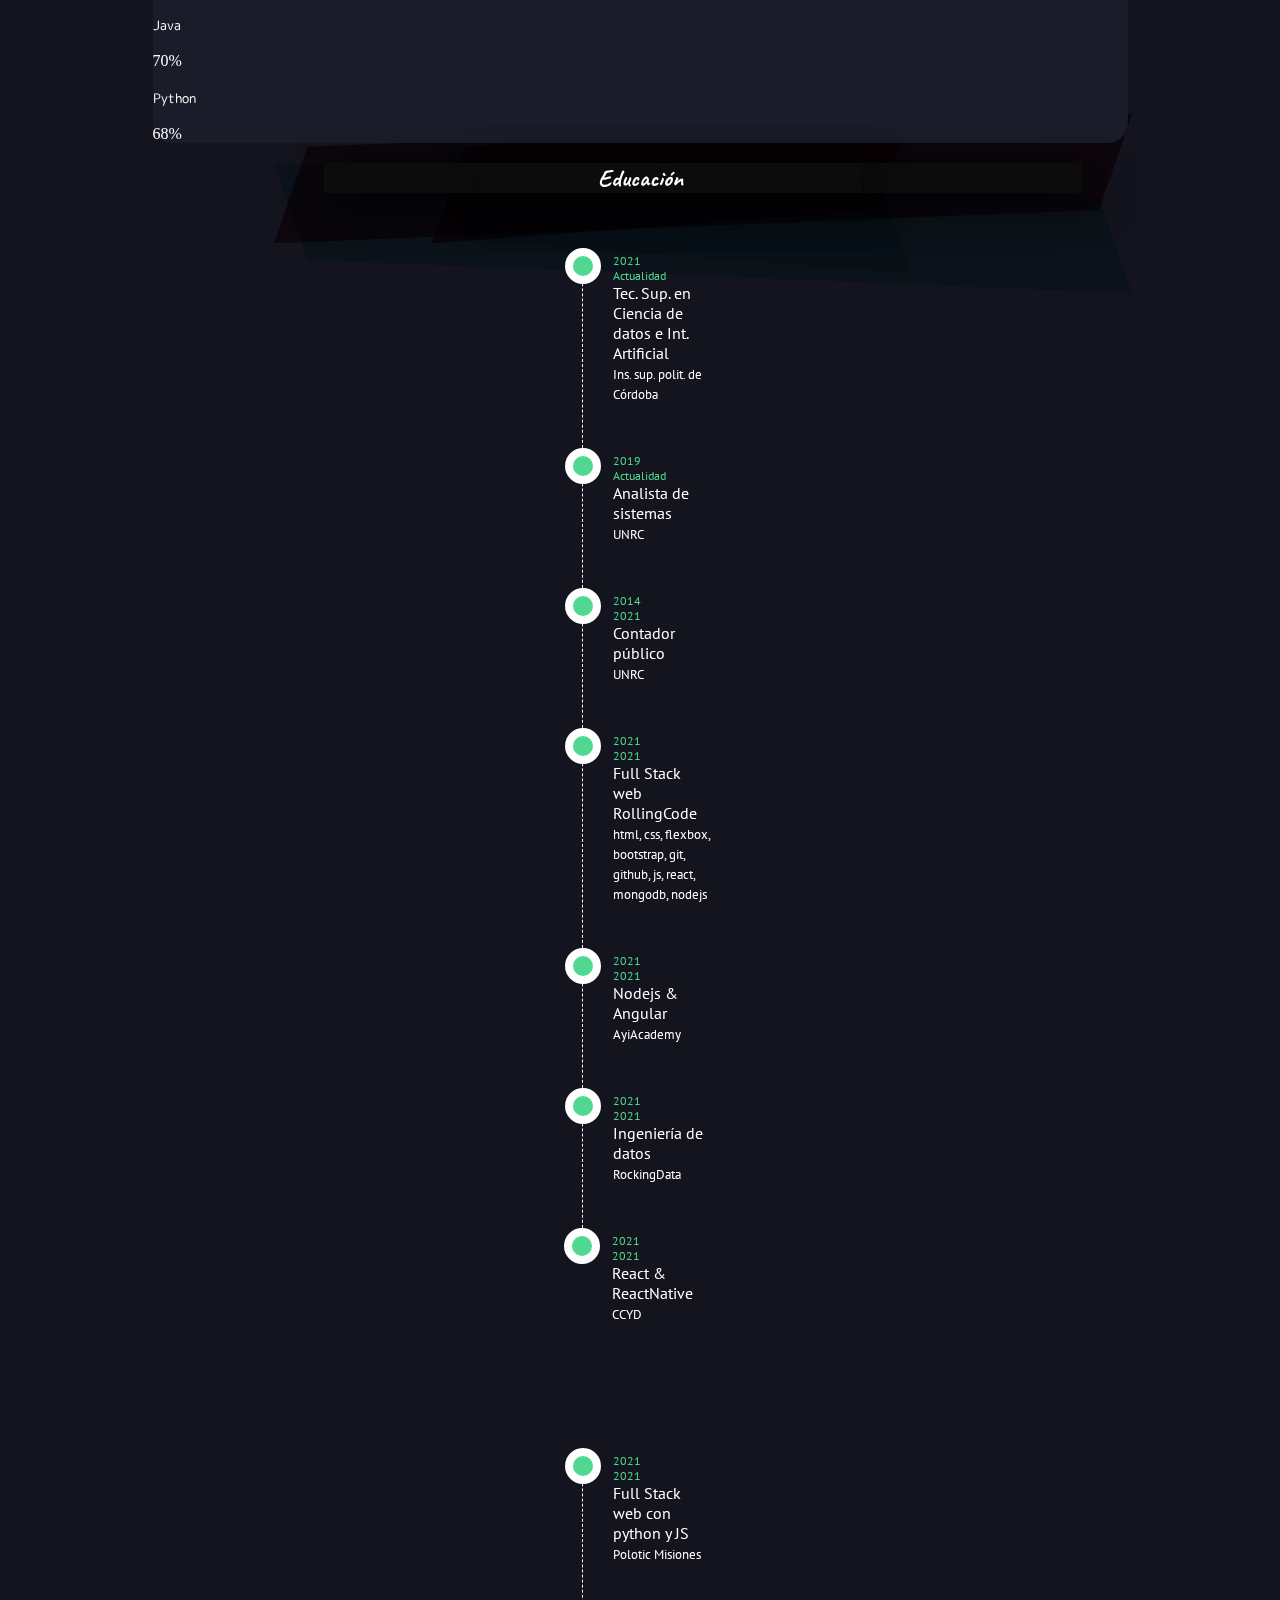
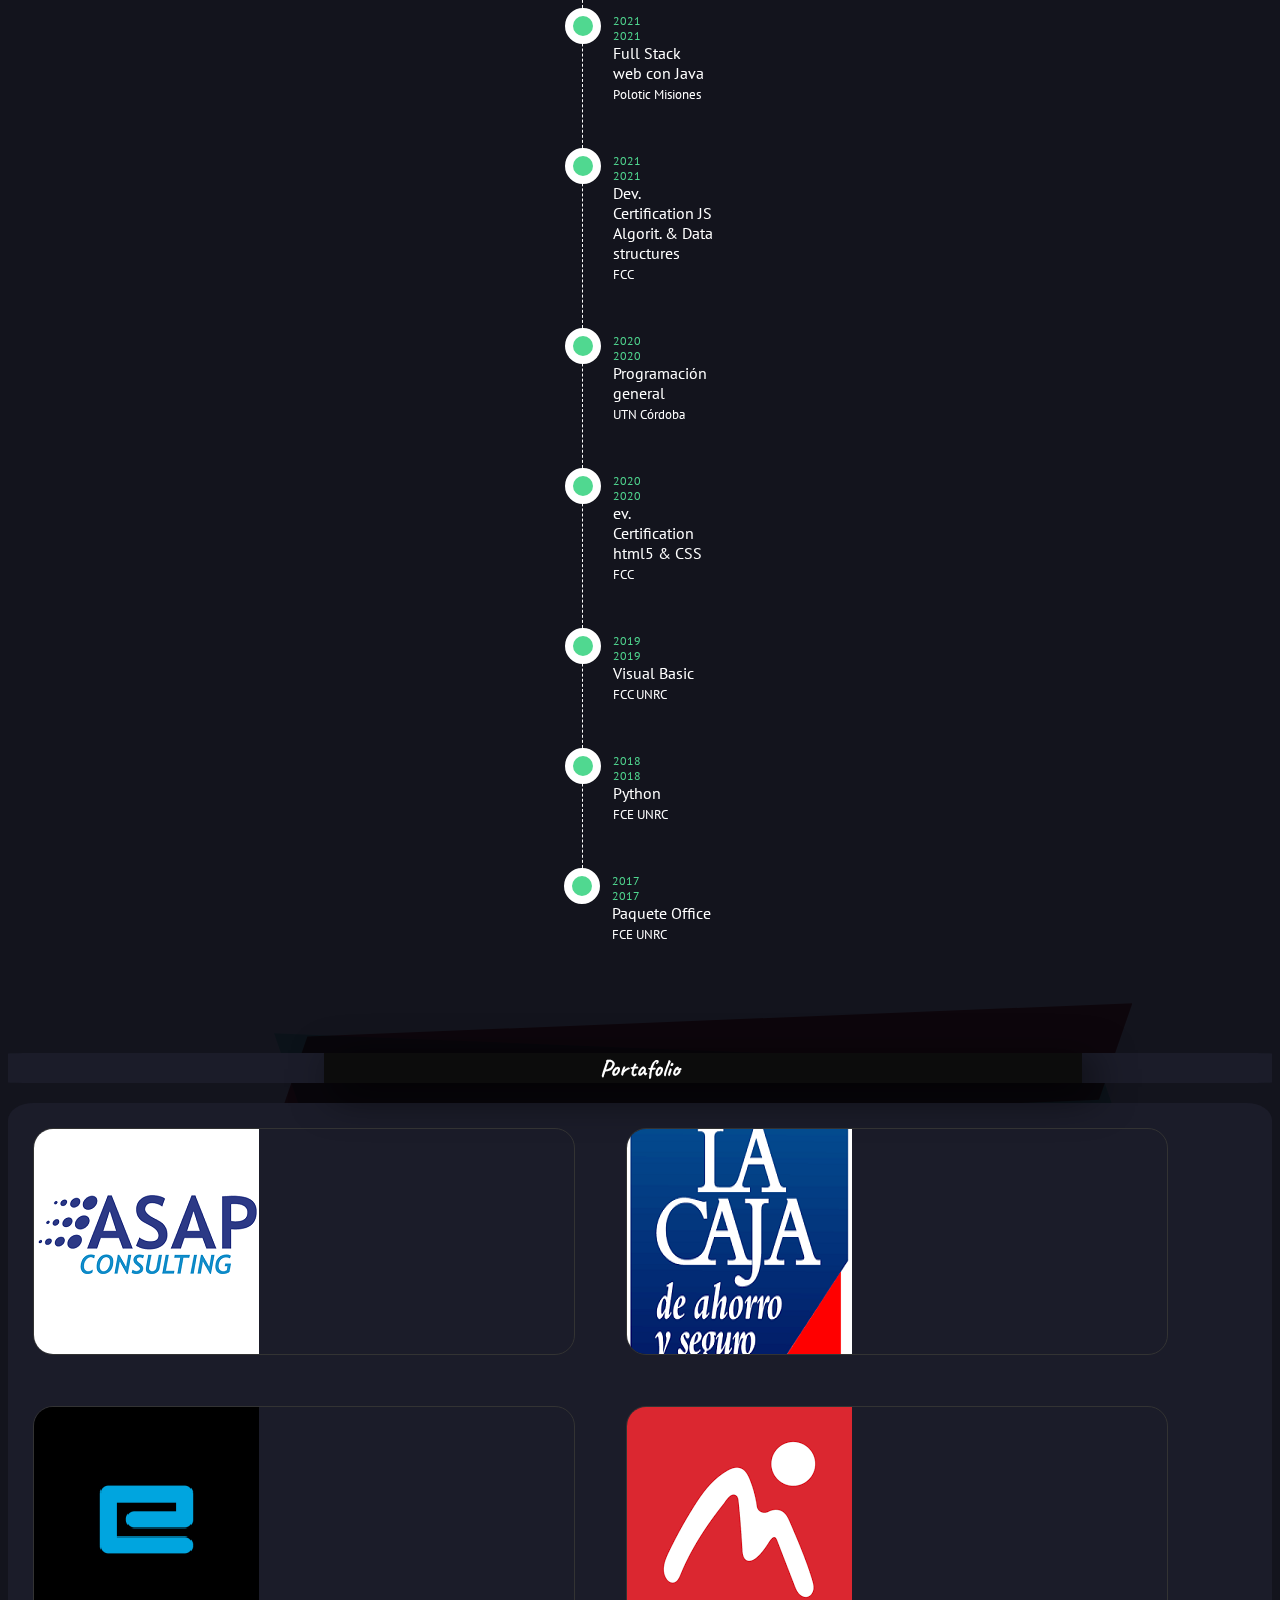
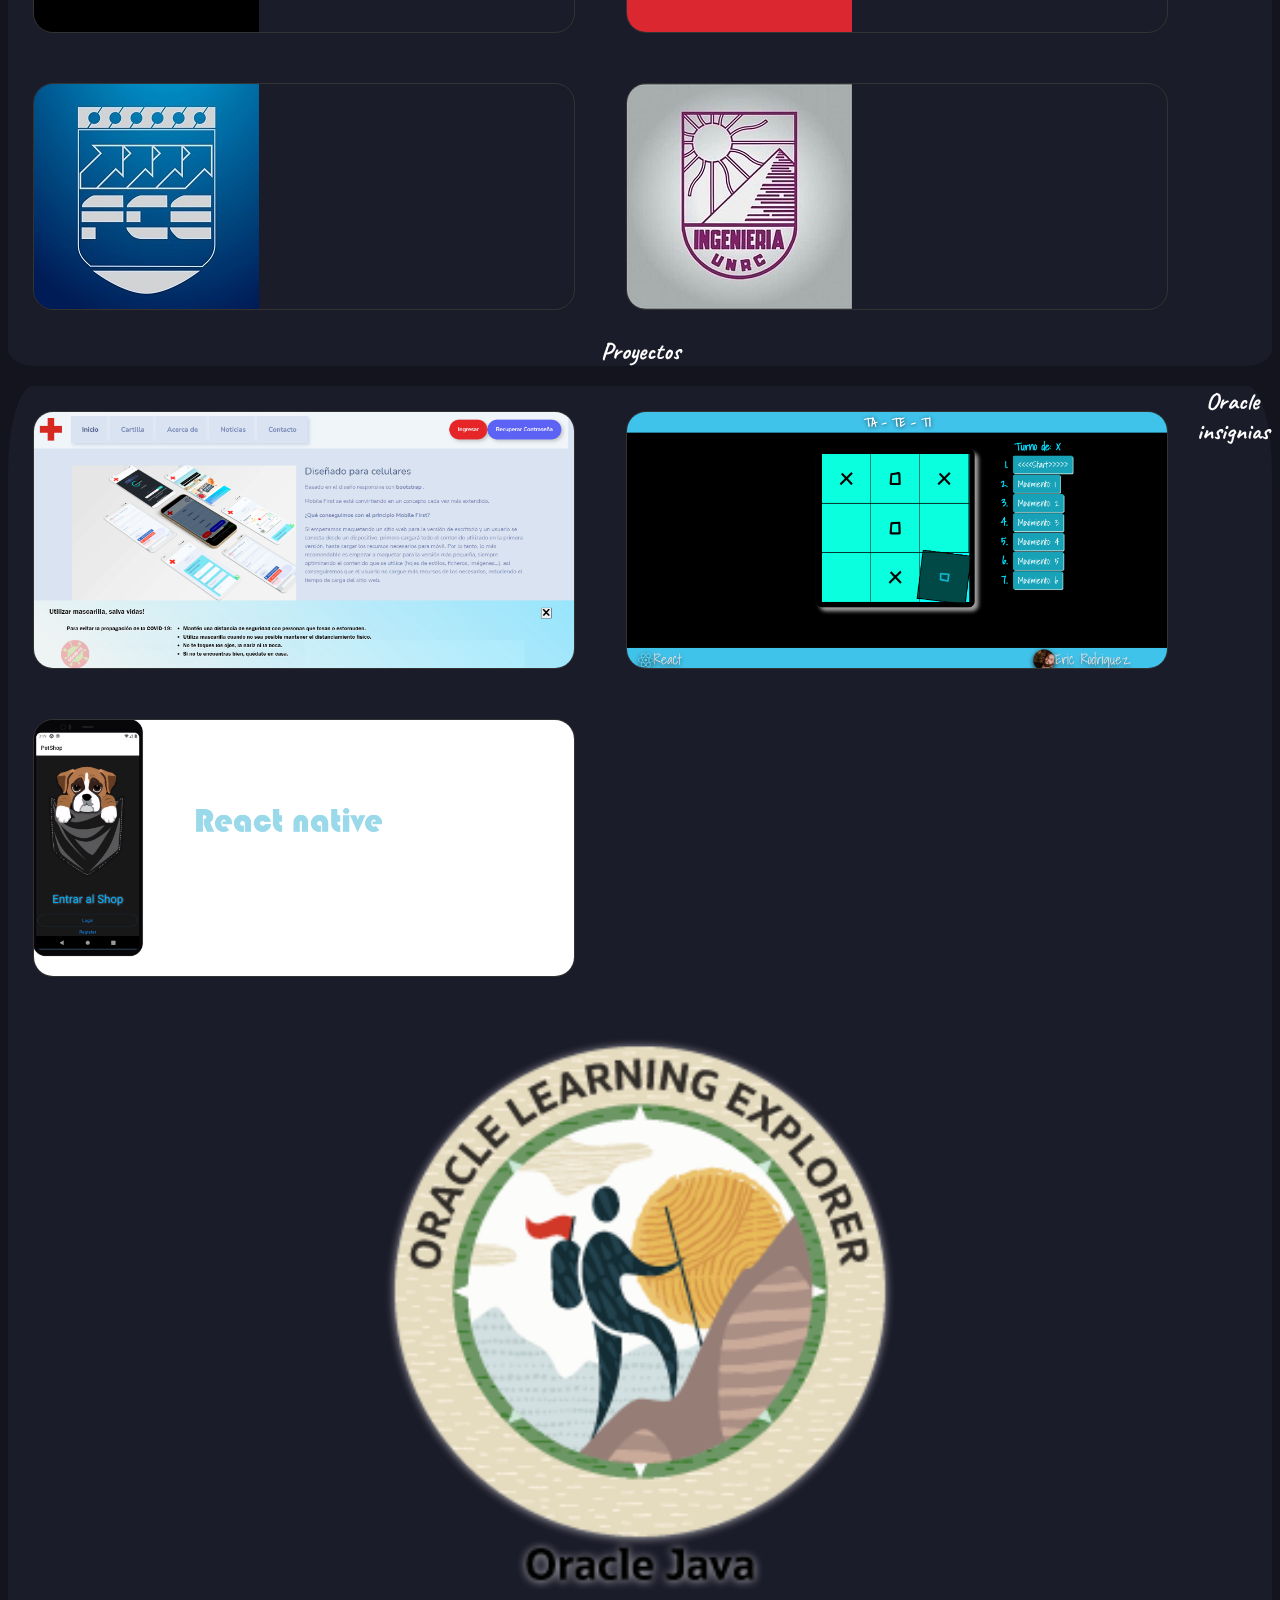
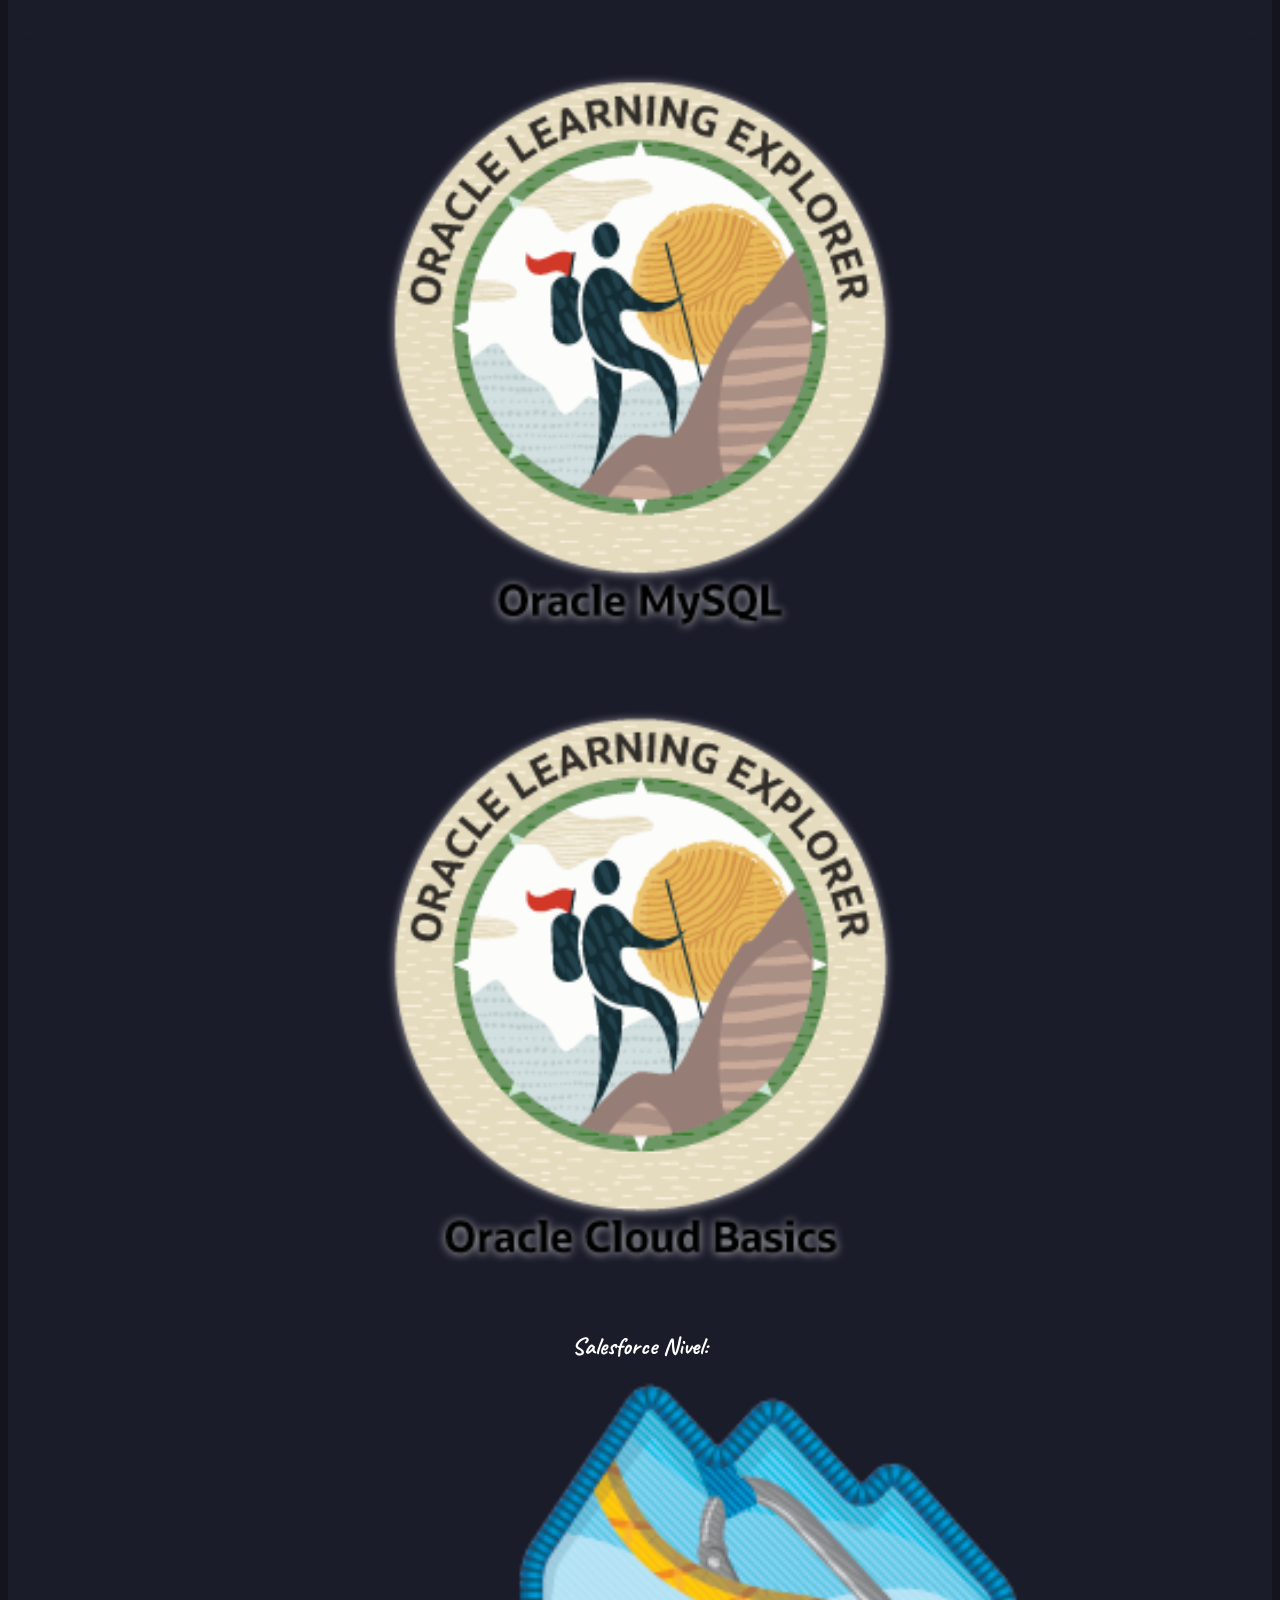
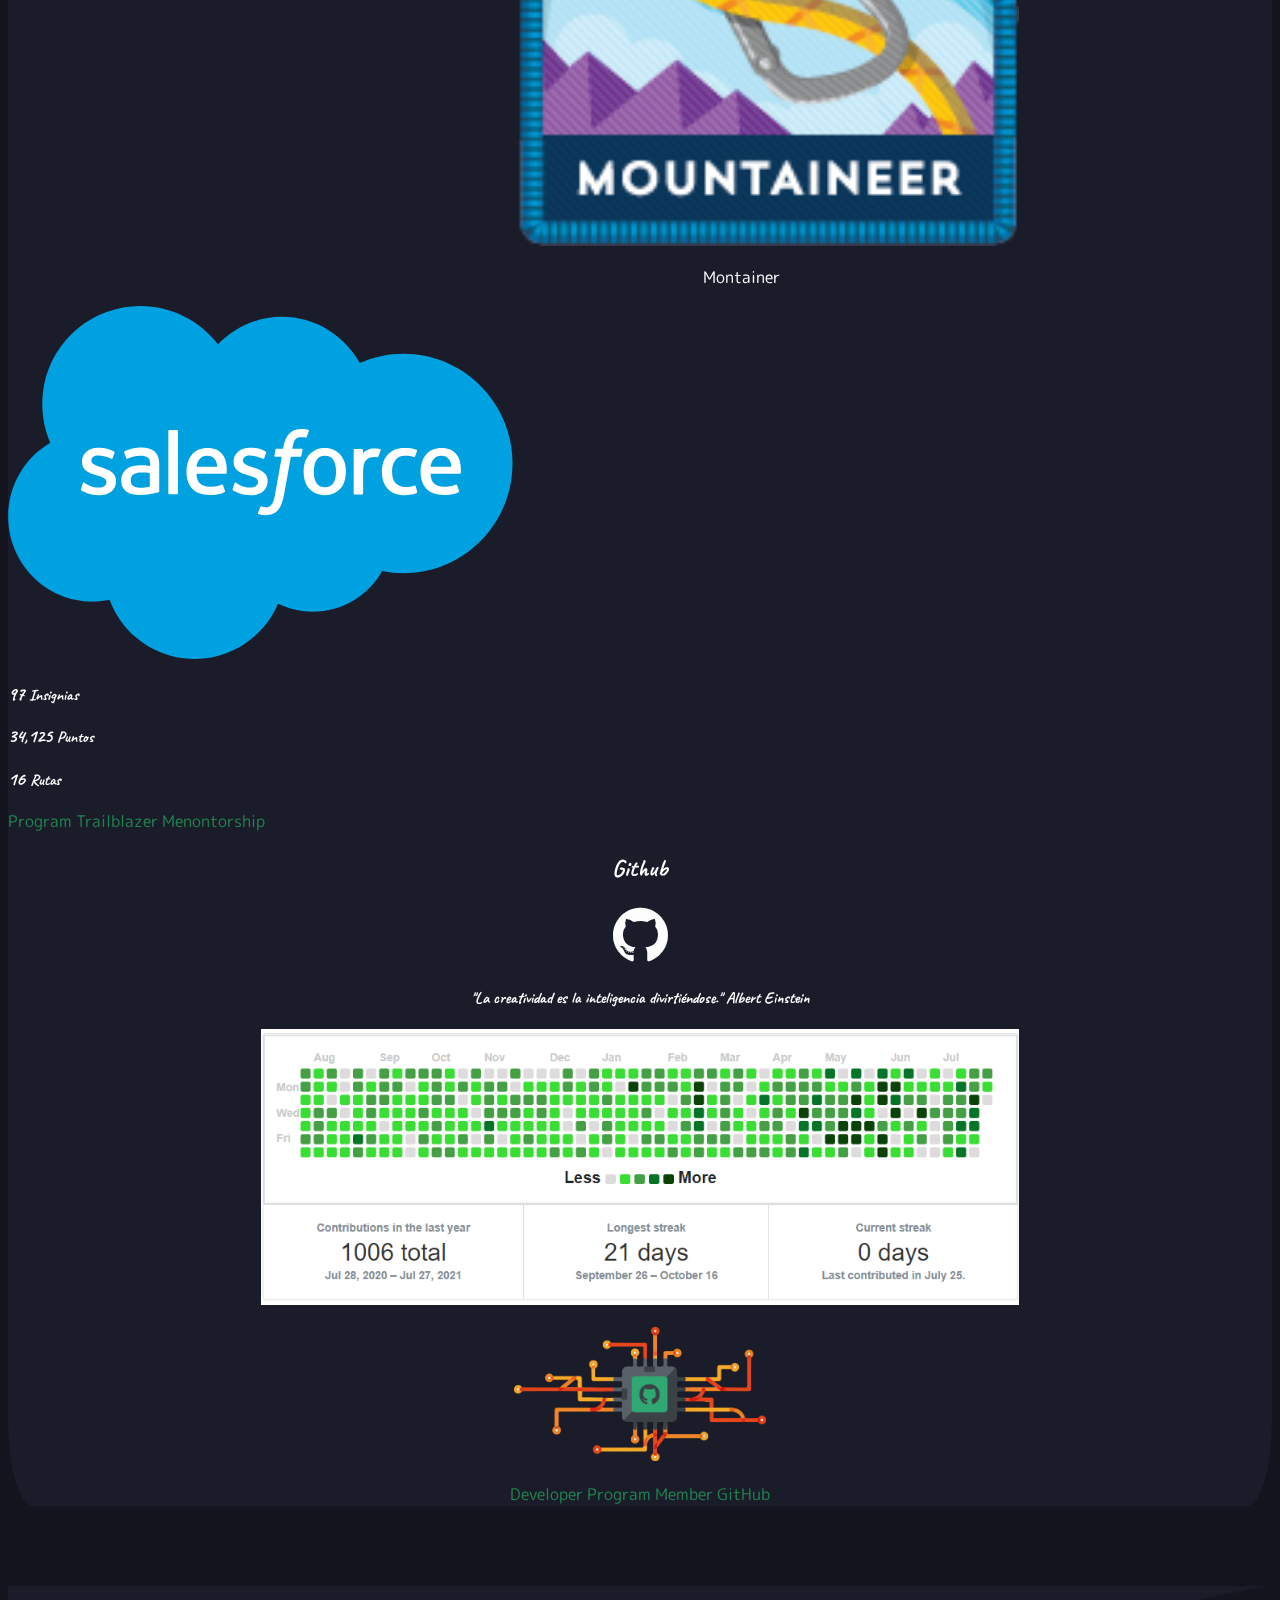
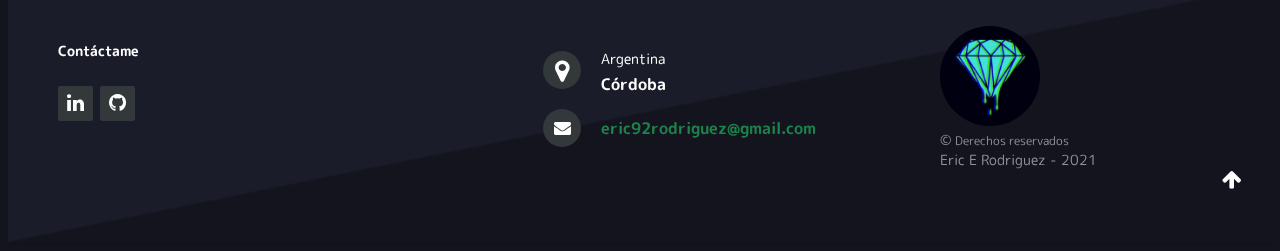
==== commit 2c8c19a6: "detalles ortográficos" ====
--- a/index.html
+++ b/index.html
@@ -37,10 +37,10 @@
                         <a class="nav-link active" aria-current="page" href="#" style="color: #0EAC53;">Home</a>
                     </li>
                     <li class="nav-item">
-                        <a class="nav-link" href="#about">Sobre mi</a>
+                        <a class="nav-link" href="#about">Sobre mí</a>
                     </li>
                     <li class="nav-item">
-                        <a class="nav-link" href="#edu">Educacion</a>
+                        <a class="nav-link" href="#edu">Educación</a>
                     </li>
                     <li class="nav-item">
                         <a class="nav-link" href="#exp">Experiencia</a>
@@ -69,7 +69,7 @@
                 <h1 style="text-align: start; align-items: center;">
                     <h1 class="hello">&lt;Hello, world!&gt;</h1>
                     <div id="paralelograma">
-                        <p style="font-family: sans-serif">Desarrollador / Cientifico de datos</p>
+                        <p style="font-family: sans-serif">Desarrollador / Científico de datos</p>
                     </div>
 
                 </h1>
@@ -81,7 +81,7 @@
     </div>
 
     <div class="container animated fadeIn" style="text-align: center;max-width: 800px;" id="about">
-        <h1 class="about" style="text-align: center">Un poco sobre mi</h1>
+        <h1 class="about" style="text-align: center">Un poco sobre mí</h1>
         <p class="about" style="text-align: center">‎Desde que comencé mi viaje como <b>desarrollador</b> , he hecho trabajo remoto para <b>consultoras</b> , he asesorado a <b>startups</b> y he colaborado con personas talentosas para crear productos digitales para uso <b>educativo</b> en la universidad.
             Estoy tranquilamente confiado, naturalmente curioso, y perpetuamente trabajando en la mejora de mis habilidades.‎</p>
     </div>
@@ -105,9 +105,9 @@
                         <p>
                             <p id="fontGreen">Nacionalidad:</p> Argentino</p>
                         <p>
-                            <p id="fontGreen">Provincia:</p> Cordoba</p>
+                            <p id="fontGreen">Provincia:</p> Córdoba</p>
                         <p>
-                            <p id="fontGreen">Email:</p>
+                            <p id="fontGreen">E-mail:</p>
                             <p><a href="mailto:eric92rodriguez@gmail.com" id="link">eric92rodriguez@gmail.com</a></p>
                         </p>
 
@@ -115,7 +115,7 @@
                     </div>
                     <div class="col-md-8">
                         <div class="card-body">
-                            <h5 class="card-title skill">Skill</h5>
+                            <h5 class="card-title">Skill</h5>
                             <hr>
                             <p class="card-text"><small class="text-muted">HTML5</small></p>
                             <div class="progress-bar w-90 bg-success progress-bar" style="width: 90%;">90%</div>
@@ -151,7 +151,7 @@
 
         <div class="box">
             <div class="container-3">
-                <h2 style="text-align: center" id="edu" class="box p-4">Educacion</h2>
+                <h2 style="text-align: center" id="edu" class="box p-4">Educación</h2>
             </div>
         </div>
 
@@ -168,7 +168,7 @@
                                             <div class="timestamp">
                                                 2021<br> Actualidad
                                             </div>
-                                            <div class="item-title">Tec. Sup. en Ciencia de datos e Int. Artificial<br><small> Ins. sup. polit. de cordoba</small></div>
+                                            <div class="item-title">Tec. Sup. en Ciencia de datos e Int. Artificial<br><small> Ins. sup. polit. de Córdoba</small></div>
 
                                         </li>
                                         <li class="rb-item" ng-repeat="itembx">
@@ -183,7 +183,7 @@
                                             <div class="timestamp">
                                                 2014<br> 2021
                                             </div>
-                                            <div class="item-title">Contador publico <br><small> UNRC</small></div>
+                                            <div class="item-title">Contador público <br><small> UNRC</small></div>
 
                                         </li>
                                         <li class="rb-item" ng-repeat="itembx">
@@ -204,7 +204,7 @@
                                             <div class="timestamp">
                                                 2021<br> 2021
                                             </div>
-                                            <div class="item-title">Ingenieria de datos <br><small>RockingData</small></div>
+                                            <div class="item-title">Ingeniería de datos <br><small>RockingData</small></div>
 
                                         </li>
 
@@ -256,7 +256,7 @@
                                         <div class="timestamp">
                                             2020<br> 2020
                                         </div>
-                                        <div class="item-title">Programación general <br><small>UTN cordoba</small></div>
+                                        <div class="item-title">Programación general <br><small>UTN Córdoba</small></div>
 
                                     </li>
                                     <li class="rb-item" ng-repeat="itembx">
@@ -284,7 +284,7 @@
                                         <div class="timestamp">
                                             2017<br> 2017
                                         </div>
-                                        <div class="item-title">Curso Paquete Office<br><small>FCE UNRC</small></div>
+                                        <div class="item-title">Paquete Office<br><small>FCE UNRC</small></div>
 
                                     </li>
 
@@ -320,7 +320,7 @@
                 <div class="card" style="border:none" id="cardStyle">
                     <div class="item p-lg-4" style="width: 96%; display: flex; text-align: center; align-items: center;">
                         <img src="/assets/image/lacaja.png">
-                        <div class="item-overlay bottom" style="display: flex; text-align: center; align-items: center;">Proyecto de chatBot y dashboard en la caja seguro mediante ASAP Consulting</div>
+                        <div class="item-overlay bottom" style="display: flex; text-align: center; align-items: center;">Proyecto de ChatBot y dashboard en la caja seguro mediante ASAP Consulting</div>
                     </div>
                 </div>
                 <div class="card" style="border:none" id="cardStyle">
@@ -334,7 +334,7 @@
                 <div class="card" style="border:none" id="cardStyle">
                     <div class="item p-lg-4" style="width: 96%; display: flex; text-align: center; align-items: center;">
                         <img src="/assets/image/massviajeros.png">
-                        <div class="item-overlay bottom" style="display: flex; text-align: center; align-items: center;">Cientifico de datos, mantenimiento de sistema de datos, desarrollo de huella de carbono y desarrollo de control de geolocalizacion</div>
+                        <div class="item-overlay bottom" style="display: flex; text-align: center; align-items: center;">Científico de datos, mantenimiento de sistema de datos, desarrollo de huella de carbono y desarrollo de control de geolocalización</div>
                     </div>
                 </div>
                 <div class="card" style="border:none" id="cardStyle">
@@ -346,7 +346,7 @@
                 <div class="card" style="border:none" id="cardStyle">
                     <div class="item p-lg-4" style="width: 96%; display: flex; text-align: center; align-items: center;">
                         <img src="/assets/image/fiunrc.jpg">
-                        <div class="item-overlay bottom" style="display: flex; text-align: center; align-items: center;">implementación de un sistema de recolección de datos para medir la factibilidad de pequeñas y medianas empresas en el mercado. BECARIO EN DESARROLLO Y PLANIFICACIÓN DE PYMES</div>
+                        <div class="item-overlay bottom" style="display: flex; text-align: center; align-items: center;">Implementación de un sistema de recolección de datos para medir la factibilidad de pequeñas y medianas empresas en el mercado. BECARIO EN DESARROLLO Y PLANIFICACIÓN DE PYMES</div>
                     </div>
                 </div>
             </div>
@@ -429,8 +429,8 @@
                 <div class="card" style="border:none" id="salesforcet">
                     <a href="https://www.salesforce.com/es//" target="_blank" rel="noopener noreferrer"><img class="badged" src="./assets/image/oracle/salesforce.svg" style="width: 40%;"></a>
                     <h3>97 <small>Insignias</small> </h3>
-                    <h3>34,125 <small>puntos</small> </h3>
-                    <h3>16 <small>rutas</small> </h3>
+                    <h3>34,125 <small>Puntos</small> </h3>
+                    <h3>16 <small>Rutas</small> </h3>
                     <a href="https://trailhead.salesforce.com/trailblazerconnect/mentorship" target="_blank" rel="noopener noreferrer" style="text-decoration:none">
                         <p id="link">Program Trailblazer Menontorship</p>
                     </a>
@@ -458,7 +458,7 @@
 
         <div class="footer-left">
             <p class="footer-company-about">
-                <span>Contactame</span>
+                <span>Contáctame</span>
             </p>
             <div class="footer-icons">
 
@@ -475,7 +475,7 @@
 
             <div>
                 <i class="fa fa-map-marker"></i>
-                <p><span>Argentina</span> Cordoba</p>
+                <p><span>Argentina</span> Córdoba</p>
             </div>
 
 
--- a/style.css
+++ b/style.css
@@ -166,20 +166,6 @@
         -webkit-box-shadow: 0 0 40px rgba(79, 213, 21, 0.6), inset 0 0 40px rgba(20, 196, 26, 0);
         -moz-box-shadow: 0 0 40px rgba(115, 255, 15, 0.6), inset 0 0 40px rgba(25, 181, 119, 0);
         box-shadow: 0 0 40px rgba(126, 255, 21, 0.6), inset 0 0 40px rgba(24, 196, 44, 0);
-    }
-}
-
-.skill {
-    font-size: all 3s ease;
-    animation: myskill 10s infinite;
-}
-
-@keyframes myskill {
-    0% {
-        font-size: x-large;
-    }
-    10% {
-        font-size: xx-large;
     }
 }
 
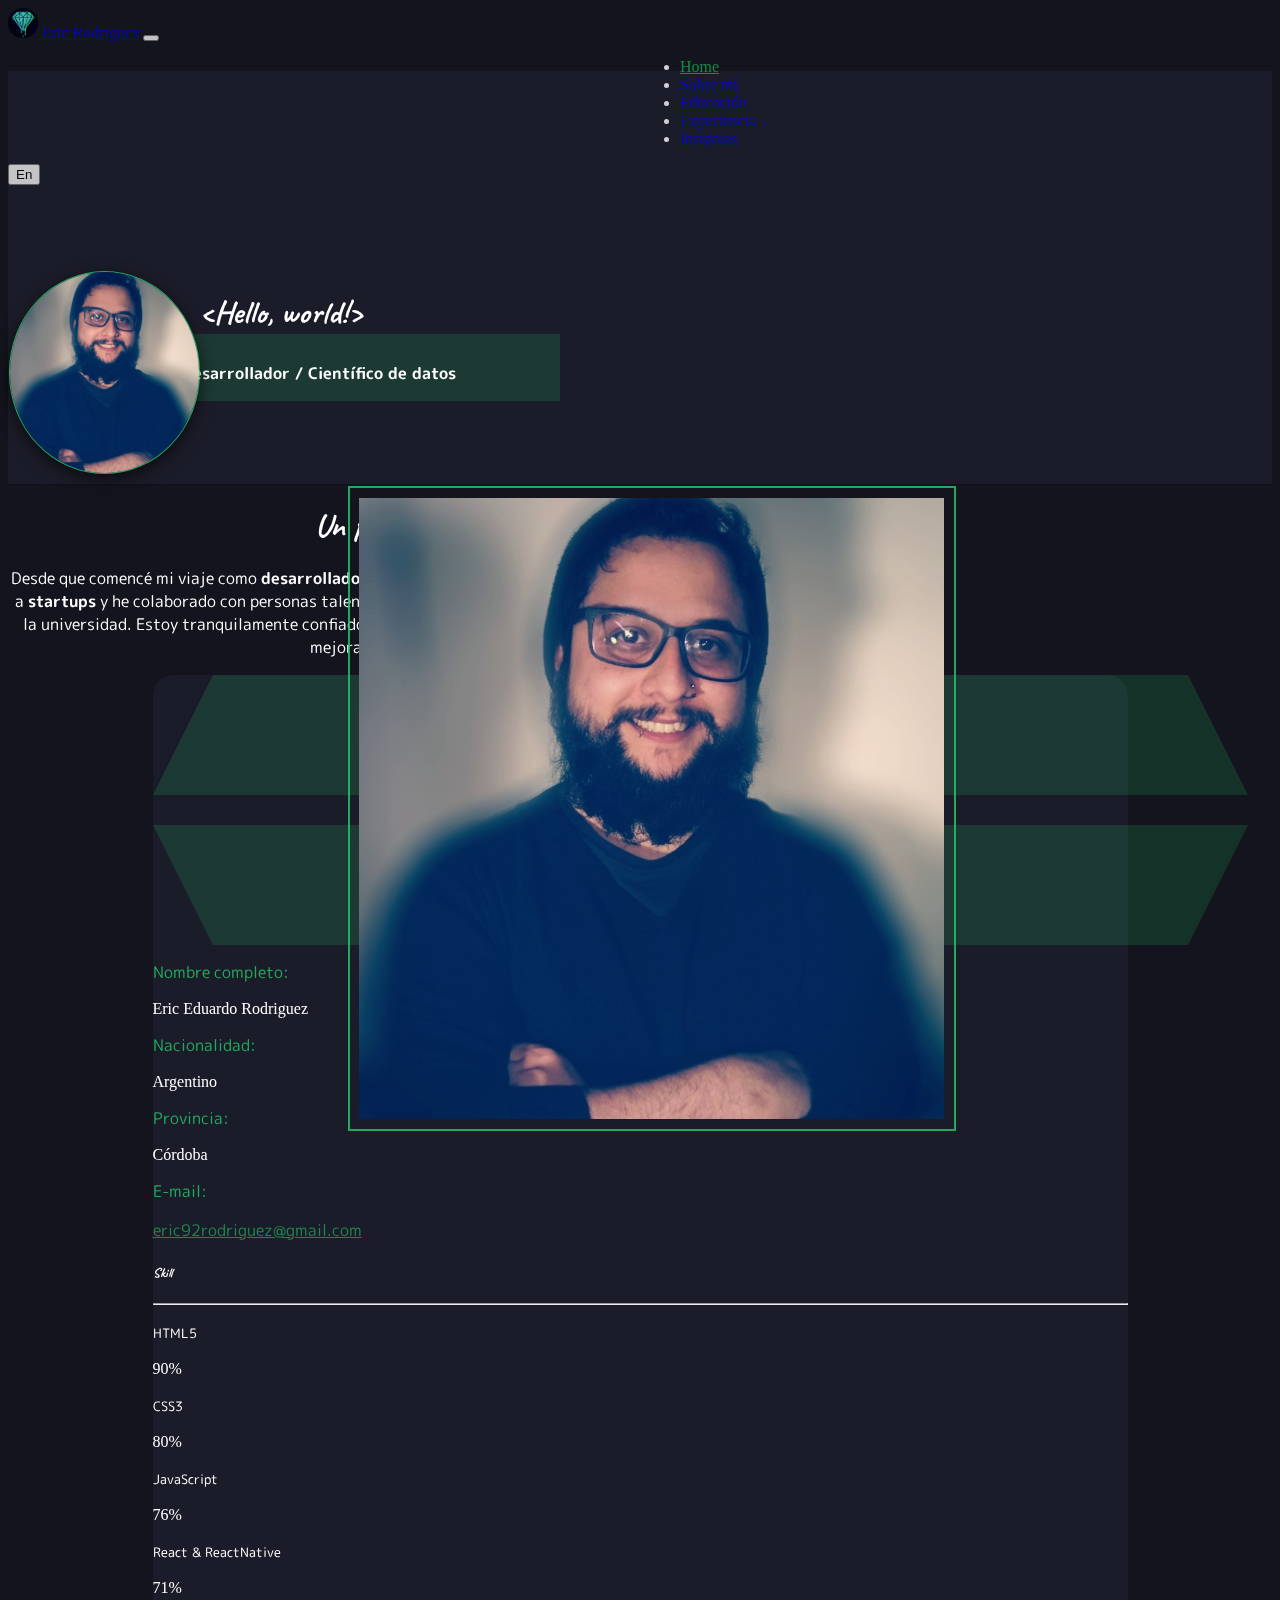
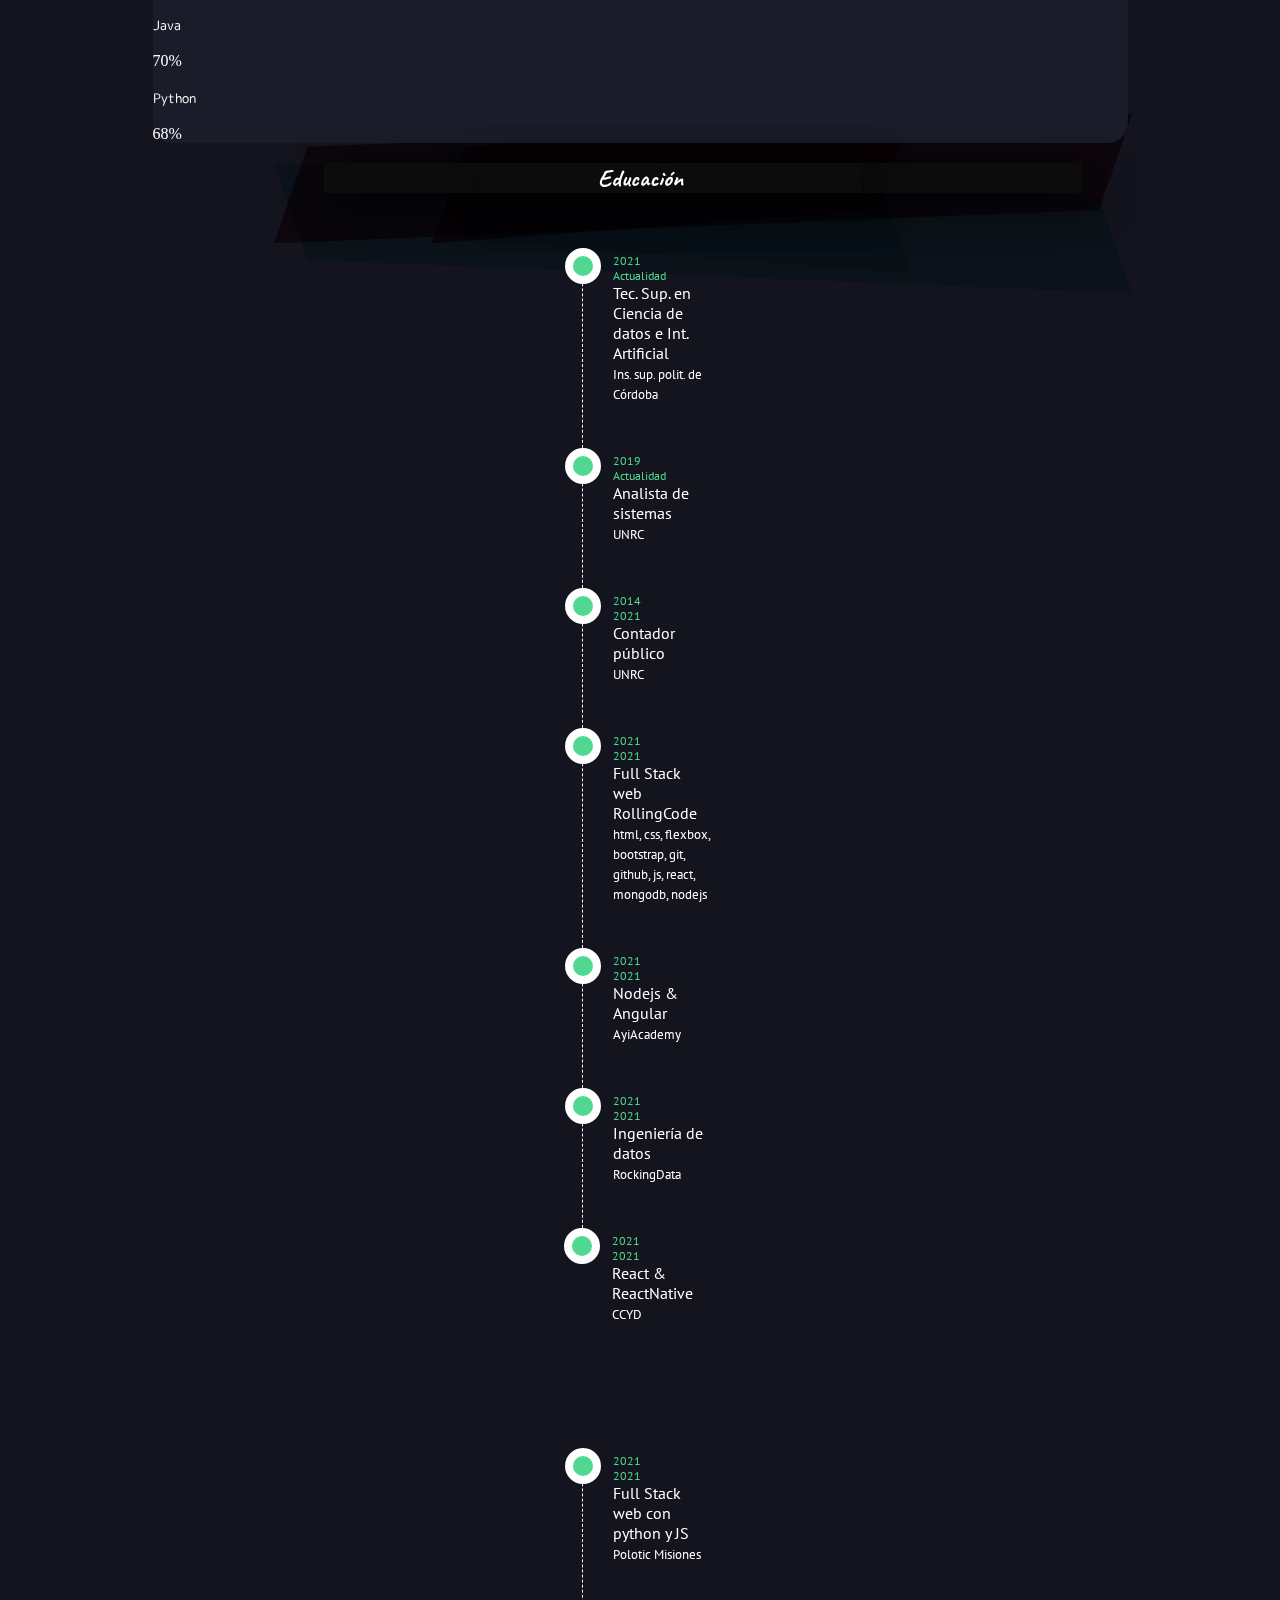
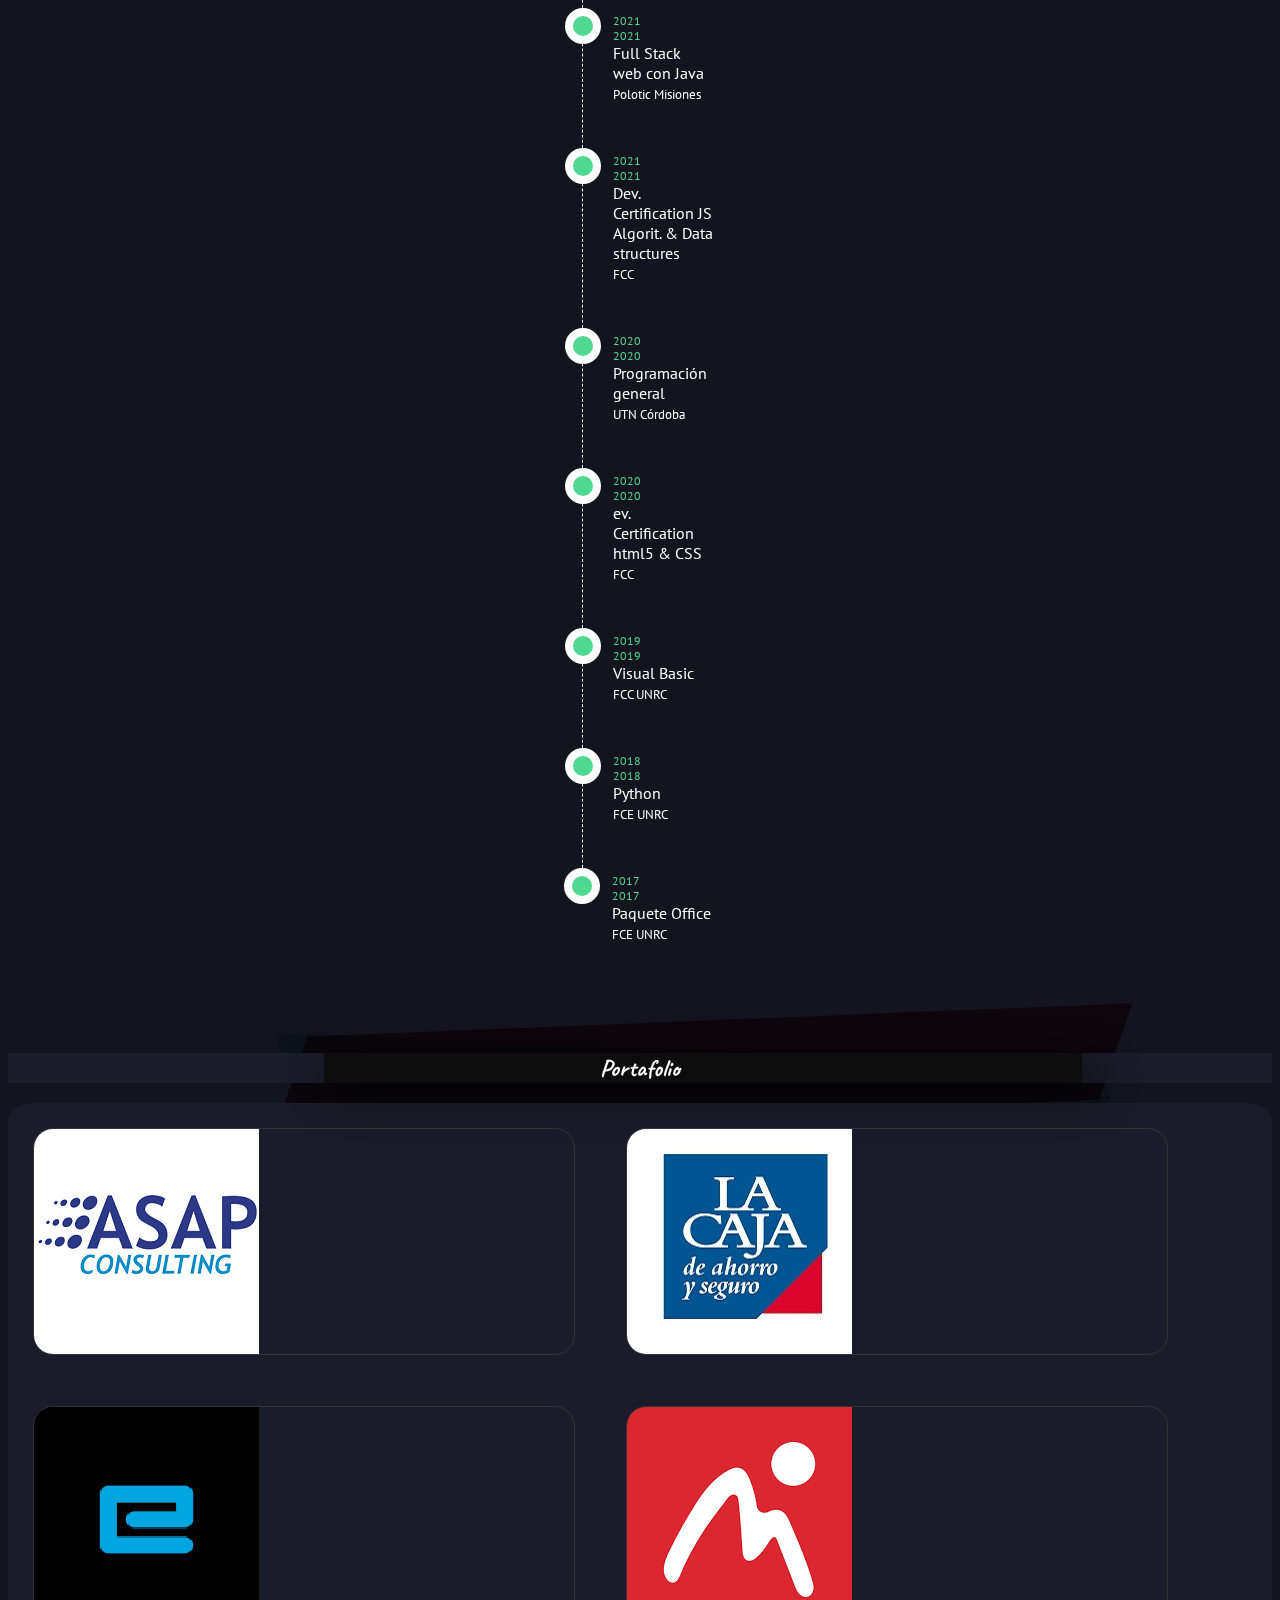
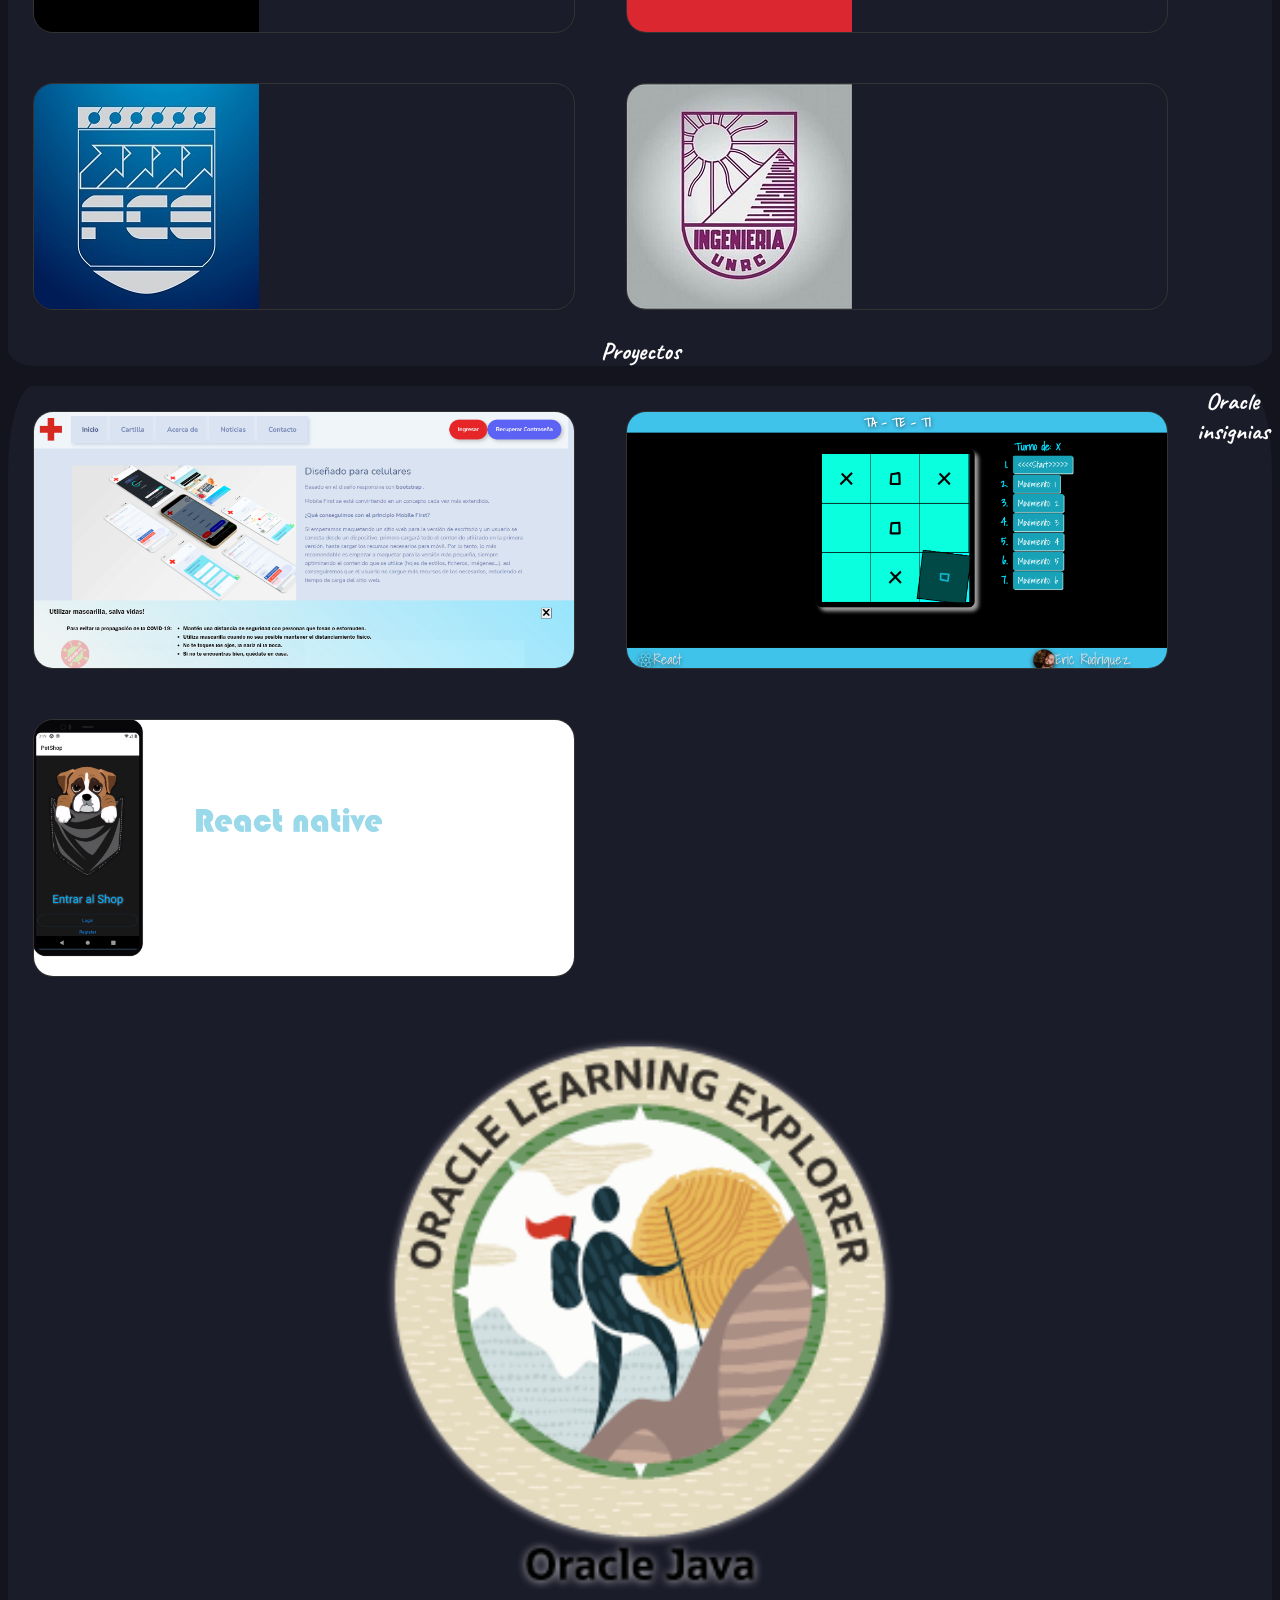
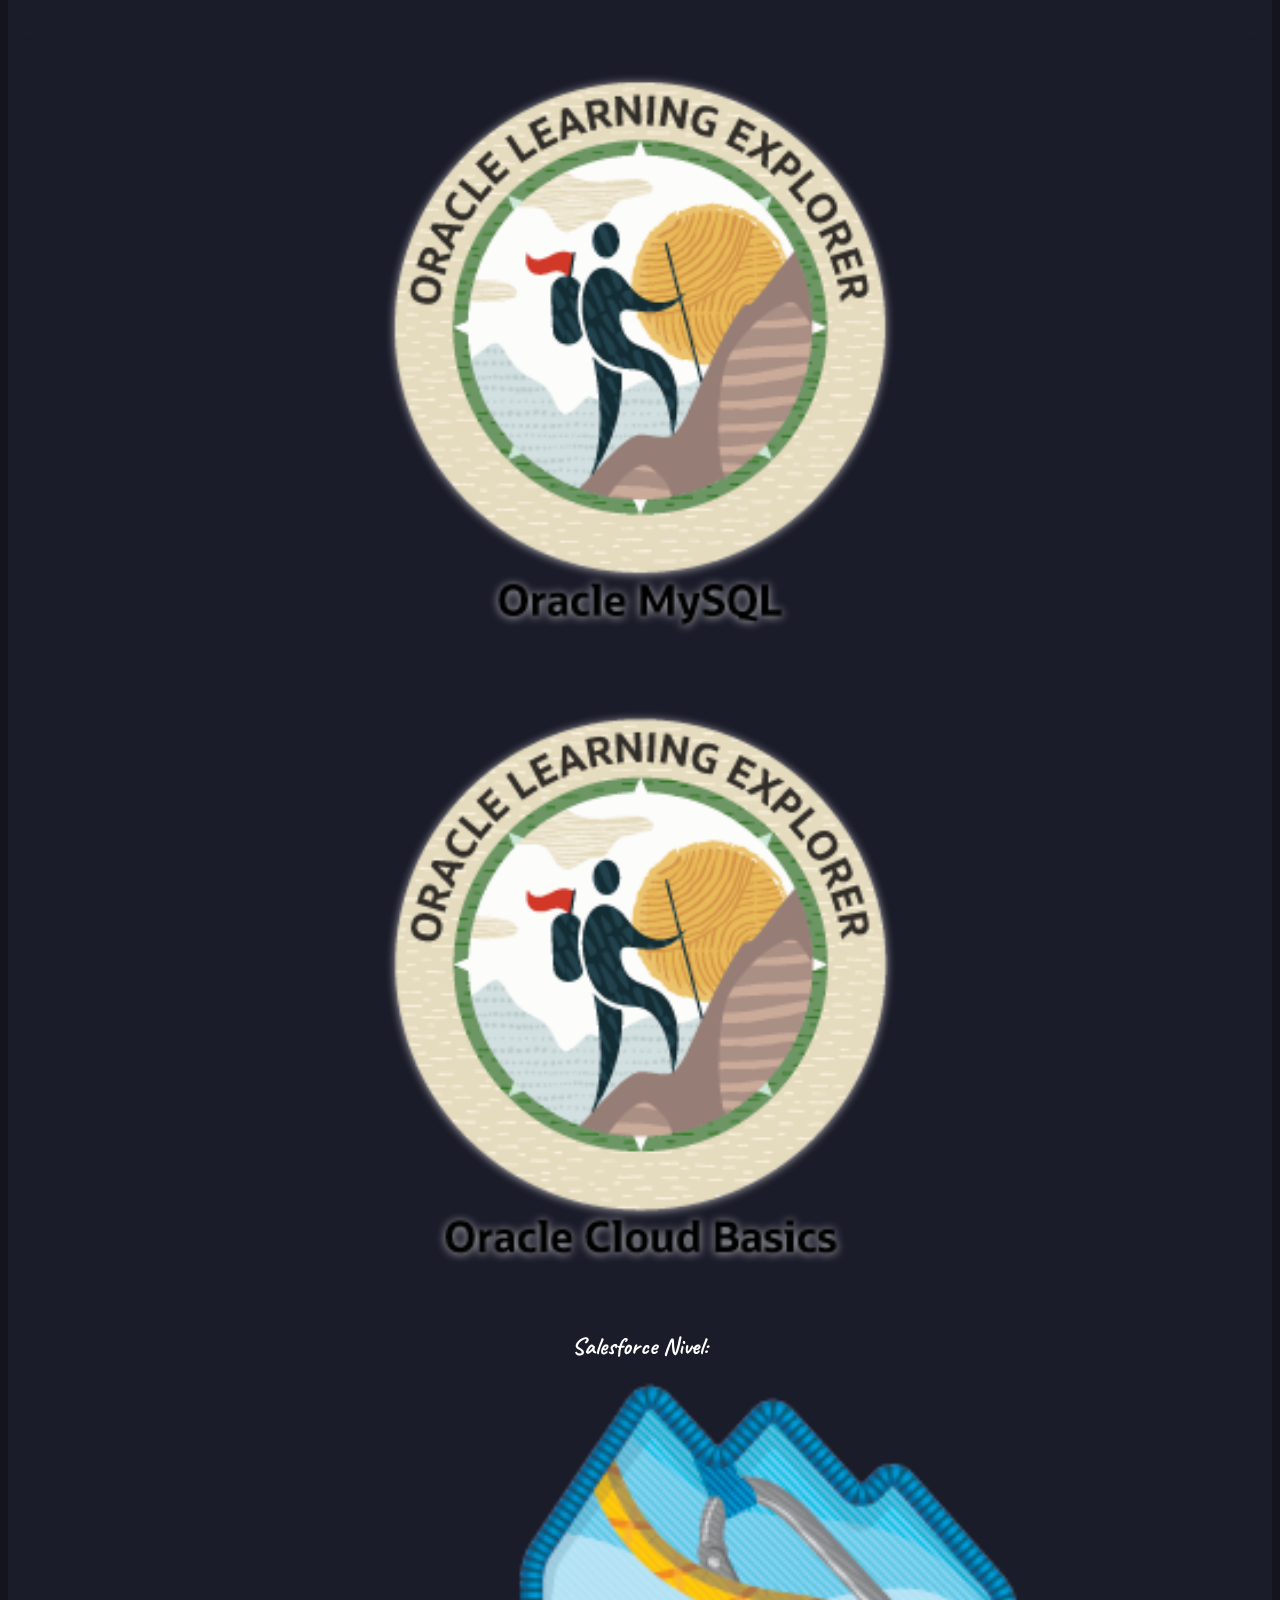
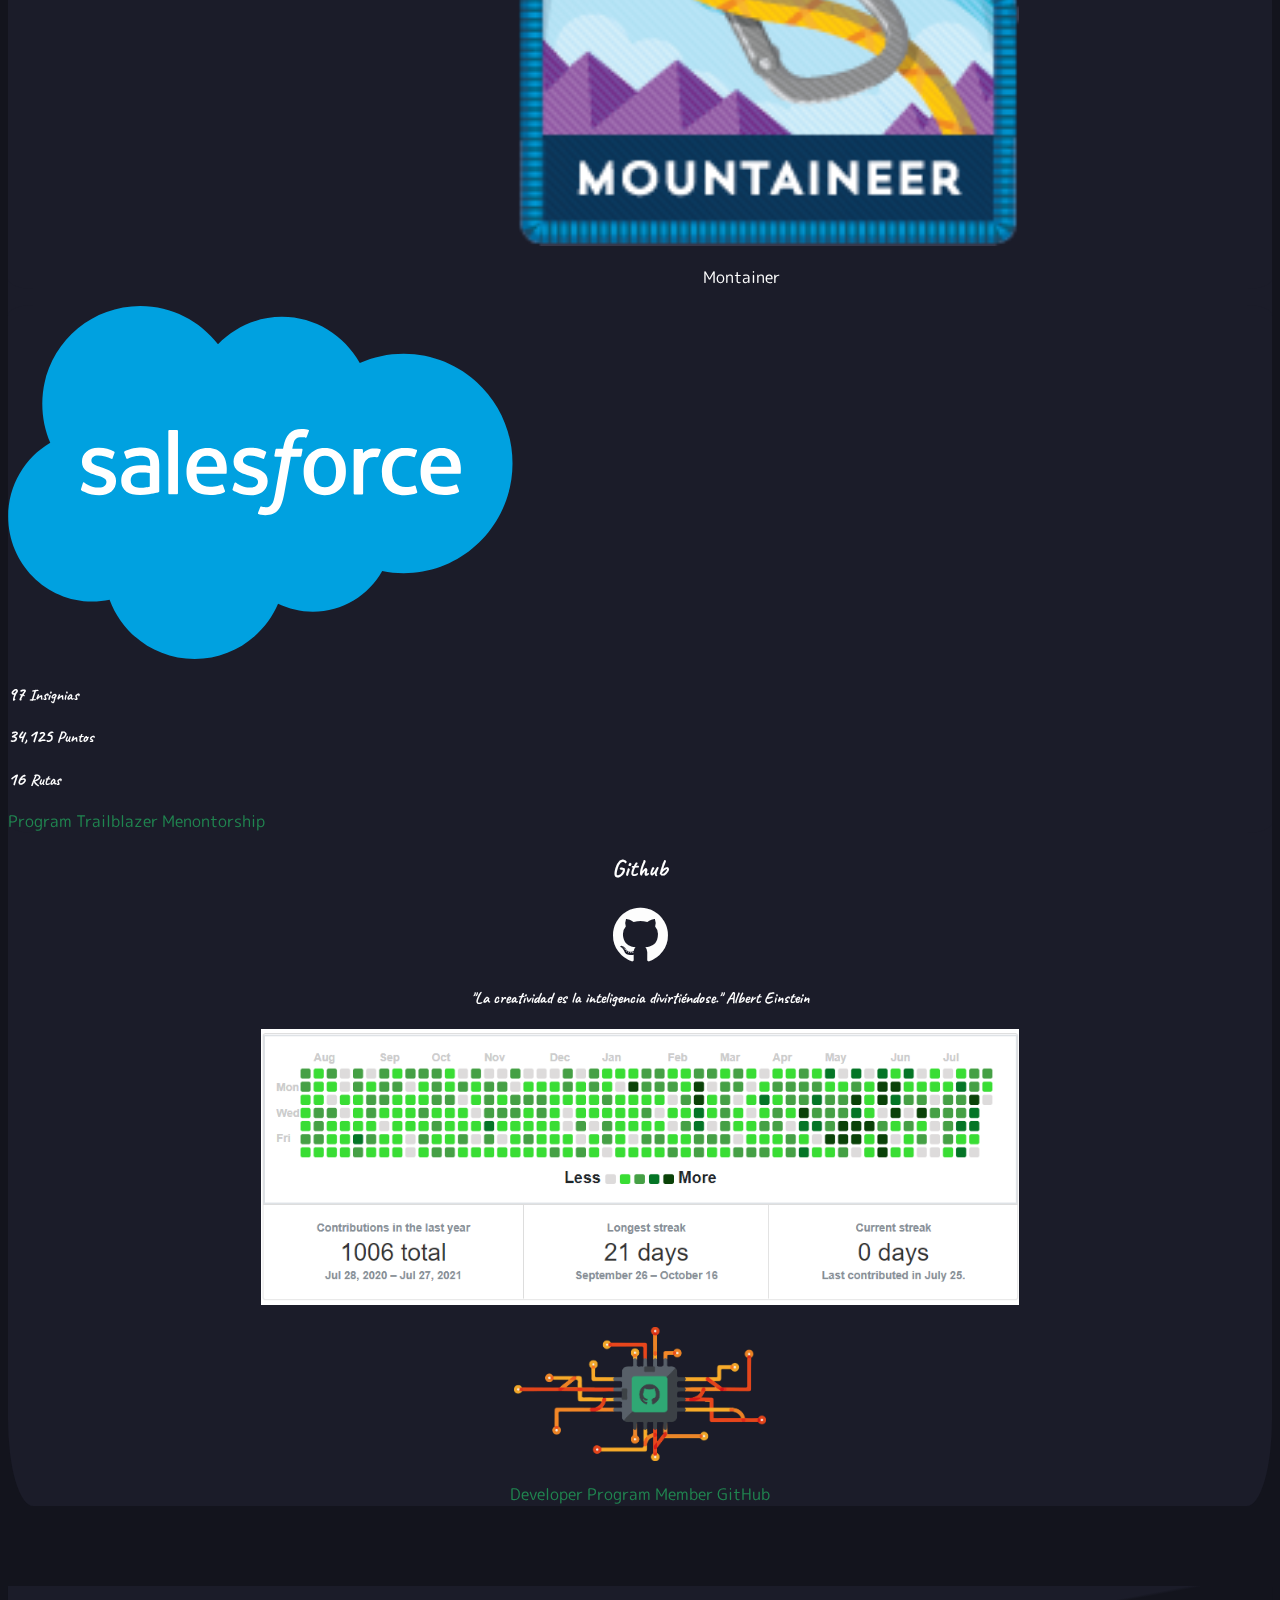
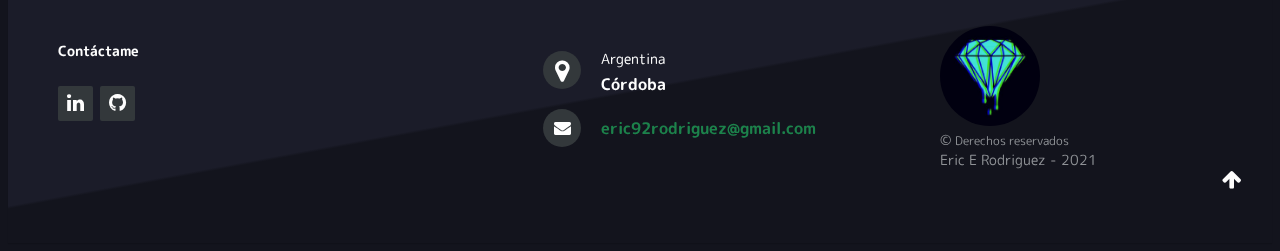
==== commit 2e27f90c: "arreglos" ====
--- a/index.html
+++ b/index.html
@@ -31,7 +31,7 @@
             <button class="navbar-toggler " type="button" data-bs-toggle="collapse" data-bs-target="#navbarSupportedContent" aria-controls="navbarSupportedContent" aria-expanded="false" aria-label="Toggle navigation">
             <span class="navbar-toggler-icon"></span>
           </button>
-            <div class="collapse navbar-collapse" id="navbarSupportedContent">
+            <div class="collapse navbar-collapse navsinmargin" id="navbarSupportedContent" style="margin-left: 50%;">
                 <ul class="navbar-nav me-auto mb-2 mb-lg-0">
                     <li class="nav-item">
                         <a class="nav-link active" aria-current="page" href="#" style="color: #0EAC53;">Home</a>
@@ -50,7 +50,7 @@
                     </li>
                 </ul>
             </div>
-            <div class="collapse navbar-collapse " id="navbarSupportedContent" style="margin-right: -50%;">
+            <div class="collapse navbar-collapse " id="navbarSupportedContent">
                 <button class="btn btn-outline-success my-2 my-sm-0" type="submit">En</button>
 
             </div>
@@ -147,16 +147,16 @@
     ==================== -->
 
 
-    <div class="container">
-
-        <div class="box">
-            <div class="container-3">
-                <h2 style="text-align: center" id="edu" class="box p-4">Educación</h2>
-            </div>
-        </div>
-
-
-        <div class="container">
+    <div class="container ">
+
+        <div class="box ">
+            <div class="container-3 ">
+                <h2 style="text-align: center" id="edu" class="box p-4 ">Educación</h2>
+            </div>
+        </div>
+
+
+        <div class="container animated fadeIn">
             <div style="display: flex; align-items: center; justify-content: center;">
                 <div class="row g-0">
                     <div class="col-md-4">
@@ -356,7 +356,7 @@
     <!-- ==================
     ----------Proyectos----------
     ==================== -->
-    <div class="container p-6" id="cardStyle">
+    <div class="container p-6 " id="cardStyle">
         <div class="container-fluid" id="exp">
             <h2 style="text-align: center">Proyectos</h2>
             <div class="card-group m-4">
@@ -365,8 +365,8 @@
                         <img src="/assets/image/rollingwebboot.png">
                         <div class="item-overlay bottom p-2">
                             <p>Proyecto web Bootstrap - css - html5</p>
-                            <a href="https://centro-medico-rollingcode.netlify.app/secciones/aboutus" target="_blank"> <button type="button" class="btn btn-outline-warning">Abrir proyecto</button></a>
-                            <a href="https://github.com/EricERodriguez/06-BOOTSTRAP-LAYAOUT-MODAL" target="_blank"> <button type="button" class="btn btn-outline-danger">Abrir Git</button></a>
+                            <a href="https://centro-medico-rollingcode.netlify.app/secciones/aboutus" target="_blank"> <button type="button" class="btn btn-outline-warning" id="butgitpro">Abrir proyecto</button></a>
+                            <a href="https://github.com/EricERodriguez/06-BOOTSTRAP-LAYAOUT-MODAL" target="_blank"> <button type="button" class="btn btn-outline-danger" id="butgitpro">Abrir Git</button></a>
                         </div>
                     </div>
                 </div>
@@ -376,8 +376,8 @@
                         <div class="item-overlay bottom p-2">
                             <p>Proyecto React: Ta - te - ti</p>
                             <p style="text-align: center;">
-                                <a href="https://react-tateti.netlify.app/" target="_blank"> <button type="button" class="btn btn-outline-warning">Abrir proyecto</button></a>
-                                <a href="https://github.com/EricERodriguez/TATETI-V2" target="_blank"> <button type="button" class="btn btn-outline-danger">Abrir Git</button></a>
+                                <a href="https://react-tateti.netlify.app/" target="_blank"> <button type="button" class="btn btn-outline-warning" id="butgitpro">Abrir proyecto</button></a>
+                                <a href="https://github.com/EricERodriguez/TATETI-V2" target="_blank"> <button type="button" class="btn btn-outline-danger" id="butgitpro">Abrir Git</button></a>
                             </p>
 
                         </div>
@@ -389,8 +389,8 @@
                         <div class="item-overlay bottom p-2">
                             <p>Proyecto ReactNative: Un pet shop</p>
                             <a href="https://appetize.io/embed/xc1w6f1krd589zhp22a0mgftyw?autoplay=false&debug=true&device=pixel4&deviceColor=black&embed=true&launchUrl=exp:%2F%2Fexp.host%2F@eric92rodriguez%2F097637%2Bu!P6p5oq79&orientation=portrait&scale=81&screenOnly=false&xDocMsg=true&xdocMsg=true&params=%7B%22EXKernelLaunchUrlDefaultsKey%22:%22exp:%2F%2Fexp.host%2F@eric92rodriguez%2F097637%2Bu!P6p5oq79%22,%22EXKernelDisableNuxDefaultsKey%22:true%7D&osVersion=10.0"
-                                target="_blank"> <button type="button" class="btn btn-outline-warning">Abrir proyecto</button></a>
-                            <a href="https://github.com/EricERodriguez/myshop" target="_blank"> <button type="button" class="btn btn-outline-danger">Abrir Git</button></a>
+                                target="_blank"> <button type="button" class="btn btn-outline-warning" id="butgitpro">Abrir proyecto</button></a>
+                            <a href="https://github.com/EricERodriguez/myshop" target="_blank"> <button type="button" class="btn btn-outline-danger" id="butgitpro">Abrir Git</button></a>
                         </div>
                     </div>
                 </div>
@@ -405,12 +405,12 @@
 
 
 
-    <div class="container p-2" id="cardStyle">
+    <div class="container p-2 animated fadeIn" id="cardStyle">
         <div class="container-fluid " id="badg">
             <h2 style="text-align: center">Oracle insignias</h2>
             <div class="card-group m-4">
                 <div class="card " style="border:none" id="cardStyle">
-                    <a class="badged" href="https://learn.oracle.com/ols/learning-path/java-explorer/40805/79726" target="_blank"><img src="/assets/image/oracle/java.png" style="width: 100%;" id="oracle"></a>
+                    <a class="badged " href="https://learn.oracle.com/ols/learning-path/java-explorer/40805/79726" target="_blank"><img src="/assets/image/oracle/java.png" style="width: 100%;" id="oracle"></a>
                 </div>
                 <div class="card" style="border:none" id="cardStyle">
                     <a class="badged" href="https://learn.oracle.com/ols/learning-path/mysql-explorer/51871/79674" target="_blank" rel="noopener noreferrer"><img src="/assets/image/oracle/MySql .png" style="width: 100%;" id="oracle"></a>
@@ -453,7 +453,7 @@
     <!-- ==================
     ----------footer----------
     ==================== -->
-    <footer class="footer-distributed">
+    <footer class="footer-distributed animated fadeIn">
 
 
         <div class="footer-left">
--- a/style.css
+++ b/style.css
@@ -53,8 +53,8 @@
 /* Animaciones */
 
 .animated {
-    -webkit-animation-duration: 1s;
-    animation-duration: 1s;
+    -webkit-animation-duration: 3s;
+    animation-duration: 5s;
     -webkit-animation-fill-mode: both;
     animation-fill-mode: both;
 }
@@ -66,6 +66,10 @@
     animation-fill-mode: both;
 }
 
+.fadeIn {
+    animation-name: fadeIn;
+}
+
 @keyframes fadeIn {
     from {
         opacity: 0;
@@ -73,10 +77,6 @@
     to {
         opacity: 1;
     }
-}
-
-.fadeIn {
-    animation-name: fadeIn;
 }
 
 .avatar {
@@ -175,11 +175,17 @@
 }
 
 .githubdash:hover {
-    -webkit-transform: scale(1.25);
-    -moz-transform: scale(1.25);
-    -ms-transform: scale(1.25);
-    -o-transform: scale(1.25);
-    transform: scale(1.25);
+    animation: transformation 2s both;
+}
+
+@keyframes transformation {
+    100% {
+        -webkit-transform: scale(1.25);
+        -moz-transform: scale(1.25);
+        -ms-transform: scale(1.25);
+        -o-transform: scale(1.25);
+        transform: scale(1.25);
+    }
 }
 
 .box {
@@ -230,12 +236,12 @@
 }
 
 .box:hover:after {
-    animation-delay: -0.1s;
+    animation-delay: 1s;
 }
 
 .box:hover:before,
 .box:hover:after {
-    animation-duration: 0.2s;
+    animation-duration: 1s;
 }
 
 
@@ -245,7 +251,16 @@
 
 .navbar {
     opacity: 80%;
-}
+    /* width: 100%;
+    text-align: center !important; */
+}
+
+
+/* 
+nav ul {
+    float: none !important;
+    display: inline-block !important;
+} */
 
 
 /*-------------------
@@ -311,15 +326,12 @@
     padding-left: 0.7%;
     width: 30%;
     height: 50%;
-    -webkit-transform: skew(20deg);
-    -moz-transform: skew(20deg);
-    -o-transform: skew(20deg);
     background: #23c1672d;
 }
 
 footer {
     height: 100%;
-    background: linear-gradient(to bottom right, transparent 49.5%, #13141D 50%) right/100% 100% no-repeat;
+    background: linear-gradient(to bottom right, transparent 49.5%, #13141D 50%) right/120% 110% no-repeat;
 }
 
 
@@ -333,18 +345,18 @@
 
 .item-overlay {
     position: absolute;
-    top: 0;
+    top: -10;
     right: 0;
     bottom: 0;
     left: 0;
-    background: #23c167dc;
+    background: #259857dc;
     color: rgb(255, 255, 255);
     overflow: hidden;
     text-align: center;
     width: 100%;
-    -moz-transition: top 0.3s, right 0.3s, bottom 0.3s, left 0.3s;
-    -webkit-transition: top 0.3s, right 0.3s, bottom 0.3s, left 0.3s;
-    transition: top 0.3s, right 0.3s, bottom 0.3s, left 0.3s;
+    -moz-transition: top 0.9s, right 0.9s, bottom 0.9s, left 0.9s;
+    -webkit-transition: top 0.9s, right 0.9s, bottom 0.9s, left 0.9s;
+    transition: top 0.9s, right 0.9s, bottom 0.9s, left 0.9s;
 }
 
 .item-overlay.top {
@@ -376,7 +388,6 @@
 --------------------*/
 
 .rightbox {
-    /* padding: 0em 34rem 0em 0em; */
     height: 100%;
 }
 
@@ -385,7 +396,6 @@
     width: 30%;
     margin: auto;
     display: block;
-    /* position: relative; */
 }
 
 .rb-container ul.rb {
@@ -397,8 +407,6 @@
 .rb-container ul.rb li {
     list-style: none;
     margin: auto;
-    /* margin-left: 10em; */
-    /* min-height: 50px; */
     border-left: 1px dashed #fff;
     padding: 0 0 50px 30px;
     position: relative;
@@ -475,15 +483,33 @@
         padding-left: 0.7%;
         width: 40%;
         height: 10%;
-        -webkit-transform: skew(20deg);
-        -moz-transform: skew(20deg);
-        -o-transform: skew(20deg);
         background: #23c1672d;
+    }
+    #ericCirce {
+        width: 40% !important;
+        border-radius: 50% !important;
+        border: 1px solid #23c167dc;
+    }
+}
+
+@media (max-width: 1000px) {
+    .navsinmargin {
+        margin-left: -5% !important;
+        text-align: center !important;
+        /* align-items: center !important; */
     }
     #ericCirce {
         width: 30%;
         border-radius: 50% !important;
         border: 1px solid #23c167dc;
+    }
+    .item-overlay {
+        height: 100%;
+        font-size: 70%;
+    }
+    #butgitpro {
+        width: 45% !important;
+        font-size: 70% !important;
     }
 }
 
